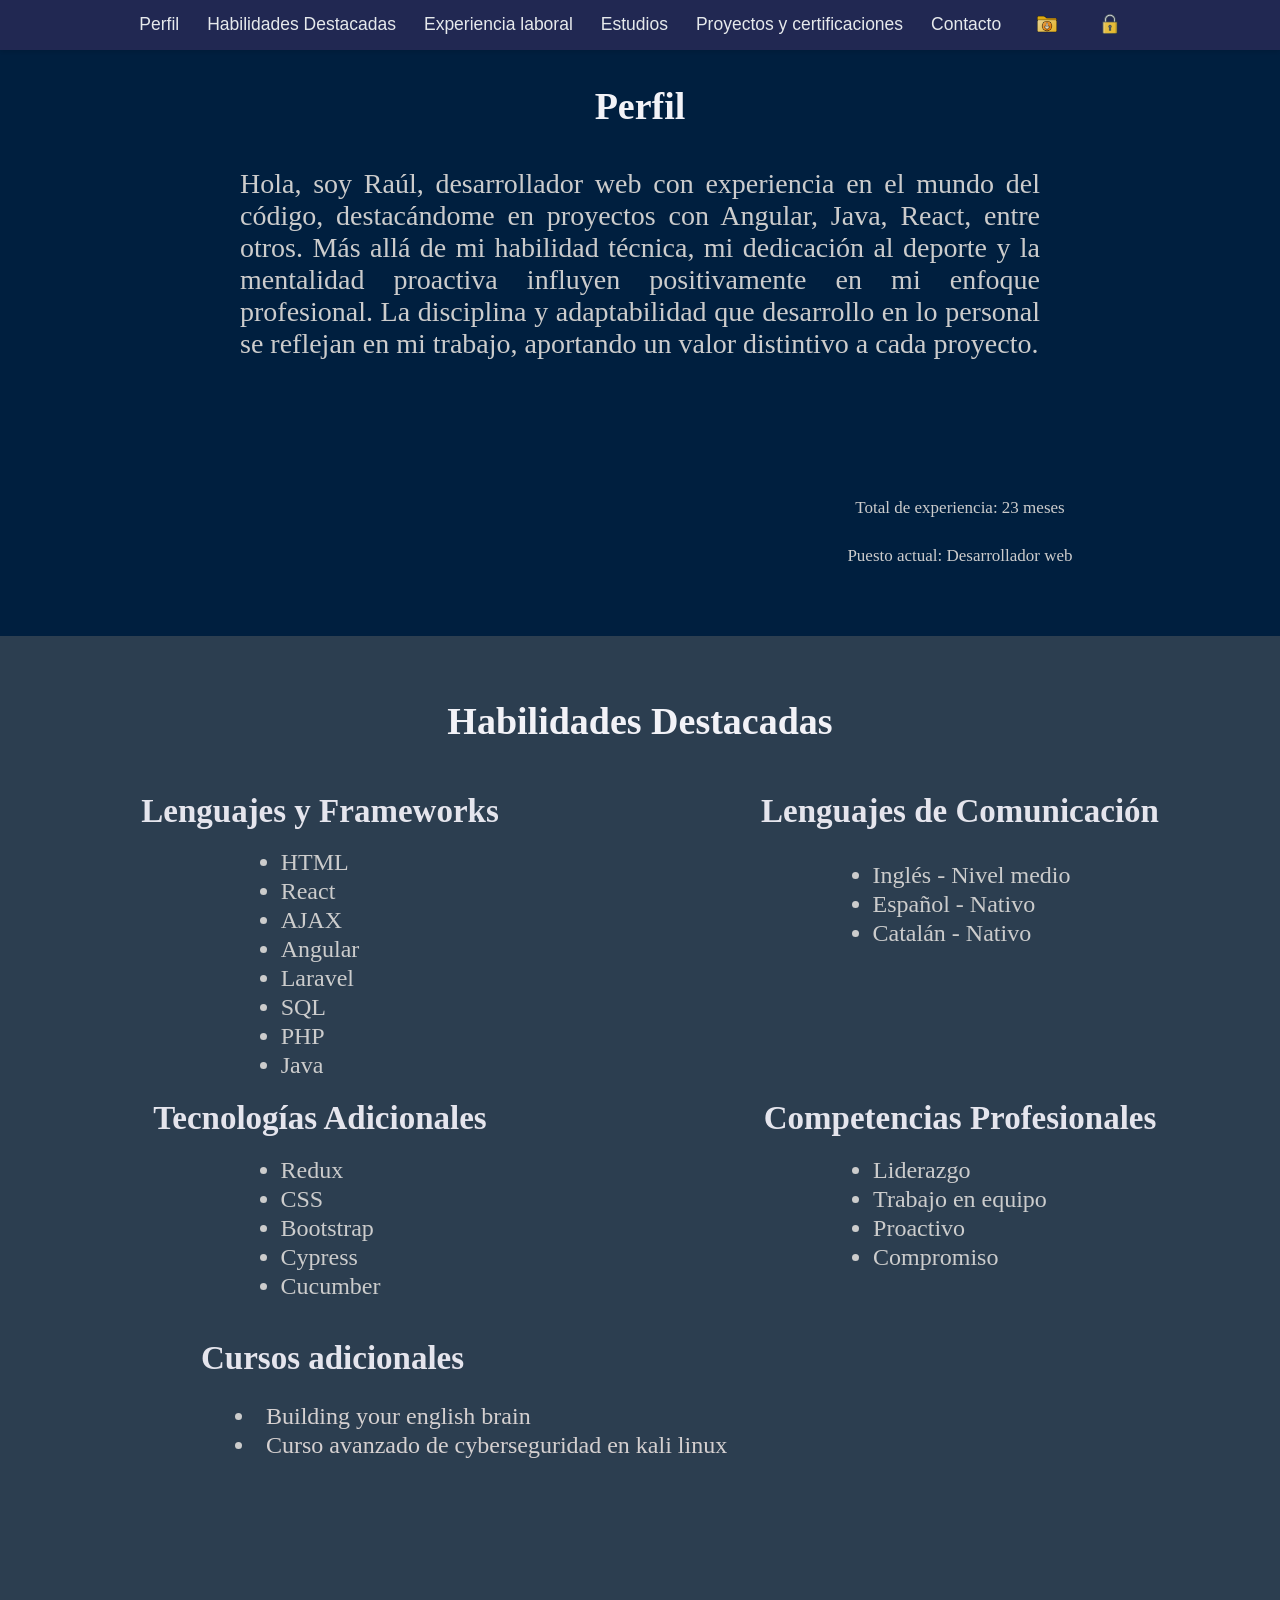
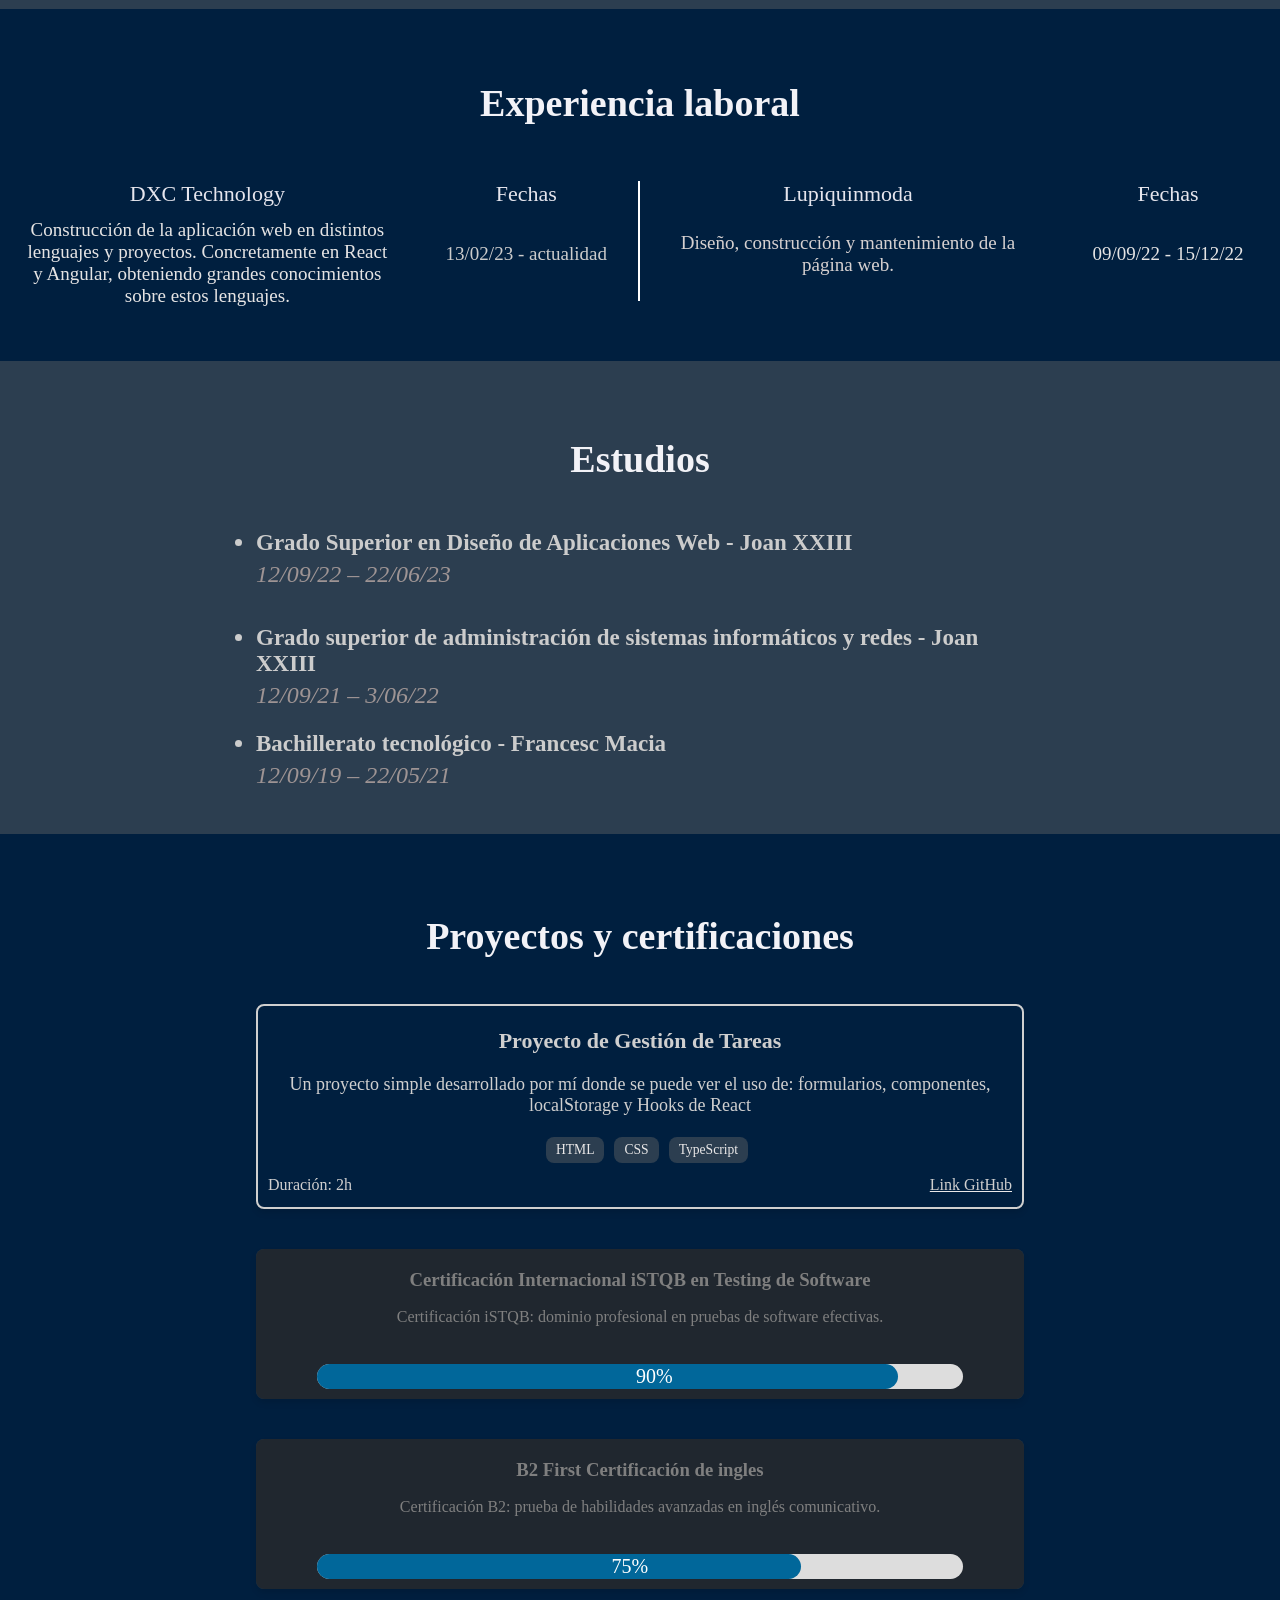
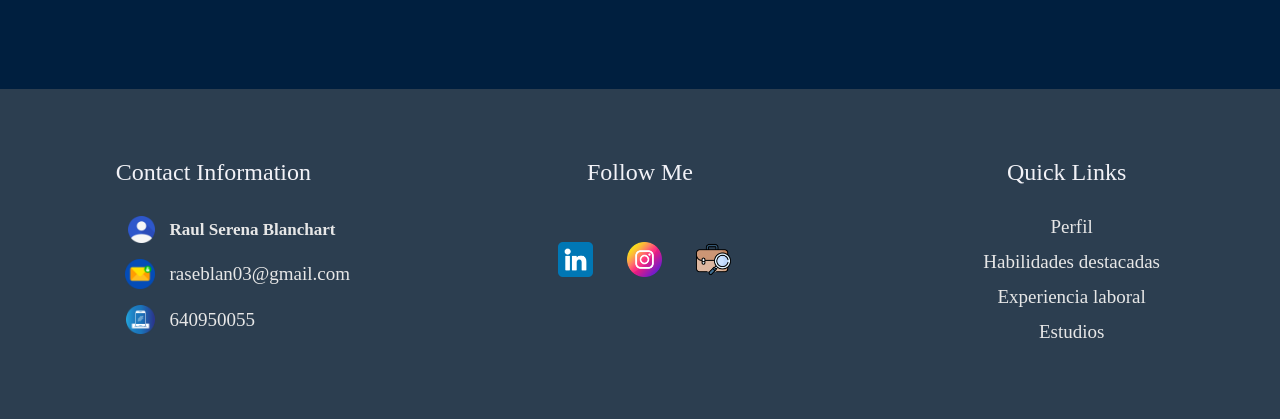
==== index.html @ 38cc93f7 "upload new proyect" ====
<!DOCTYPE html>
<html lang="en">

<head>
    <meta charset="UTF-8">
    <meta name="viewport" content="width=device-width, initial-scale=1.0">
    <link rel="stylesheet" href="style.css">
    <title>CV</title>
</head>

<body>
    <header>
        <nav>
            <ul>
                <div class="container" id="container">
                    <div class="titulo-nav ">
                        <div class="icono">
                            <a href="#perfil "><img class="imagen-nav" src="./img/ordenador.png" alt=" "></a>
                        </div>
                        <div class="parrafo-web">
                            <a href="#perfil ">  Curriculum Web</a>
                        </div>

                    </div>
                    <div class="div-abrir">
                        <a id="abrir" class="hamburguesa"><img class="imagen-nav" src="./img/barra-de-menus (3).png" alt=" "></a>
                    </div>
                    <div id="nvbar" class="nvbar">

                        <li class="lis "><a onclick="closeNav()" href="#perfil ">Perfil</a></li>
                        <li class="lis "><a onclick="closeNav()" href="#Objetivos ">Habilidades Destacadas</a></li>
                        <li class="lis "><a onclick="closeNav()" href="#Experiencialaboral ">Experiencia laboral</a></li>
                        <li class="lis "><a onclick="closeNav()" href="#Estudios ">Estudios</a></li>
                        <li class="lis "><a onclick="closeNav()" href="#Proyectos ">Proyectos y certificaciones</a></li>
                        <li class="lis "><a onclick="closeNav()" href="#contacto ">Contacto</a></li>
                        <li class="lis-imagen " onclick="downloadFile()"><img class="imagen-nav-candado" src="./img/carpeta-de-descargas.png" alt=" "></li>
                        <li class="lis-imagen " onclick="desbloquearCandado()"><img id="imagen-candado" class="imagen-nav-candado" src="./img/bloquear.png" alt=" "></li>

                    </div>
                </div>
            </ul>

        </nav>
    </header>
    <div id="alert" class="alert">
        <span class="close-btn" onclick="closeAlert(true)">x</span>
        <p>¡Este es un mensaje de alerta!</p>
    </div>
    <section id="perfil" class="seccion">
        <div class="primera-seccion ">
            <div class="titulo-perfil ">
                <h2 class="seccion-titulo ">Perfil</h2>
            </div>
            <p class="texto-oscuro ">
                Hola, soy Raúl, desarrollador web con experiencia en el mundo del código, destacándome en proyectos con Angular, Java, React, entre otros. Más allá de mi habilidad técnica, mi dedicación al deporte y la mentalidad proactiva influyen positivamente en mi
                enfoque profesional. La disciplina y adaptabilidad que desarrollo en lo personal se reflejan en mi trabajo, aportando un valor distintivo a cada proyecto.
            </p>
        </div>
        <div class="contenedor-texto ">
            <div class="Tiempo-desarollando ">
                <p class="Tiempo-desarollando-texto ">Total de experiencia: 23 meses </p>
                <p class="Tiempo-desarollando-texto1 ">Puesto actual: Desarrollador web </p>
            </div>
        </div>
        <br><br><br> <br><br><br> <br><br><br> <br><br><br>
    </section>
    <section id="Objetivos" class="seccion1 ">
        <div class="segunda-seccion ">
            <div class="titulo ">
                <h2 class="seccion-titulo ">Habilidades Destacadas</h2>
            </div>
            <div class="contenedor-div ">
                <div class="div1 ">
                    <h4 class="seccion-titulo3 ">Lenguajes y Frameworks</h4>
                    <div class="divPequeno ">
                        <ul>

                            <li>HTML</li>
                            <li>React</li>
                            <li>AJAX</li>
                            <li>Angular</li>
                            <li>Laravel</li>
                            <li>SQL</li>
                            <li>PHP</li>
                            <li>Java</li>
                        </ul>
                    </div>
                </div>
                <div class="div2 ">
                    <h4 class="seccion-titulo4 ">Lenguajes de Comunicación</h4>
                    <div class="divPequeno2 ">
                        <ul>
                            <li>Inglés - Nivel medio</li>
                            <li>Español - Nativo</li>
                            <li>Catalán - Nativo</li>

                        </ul>
                    </div>
                </div>
            </div>

            <div class="contenedor-div ">
                <div class="div1 ">
                    <h4 class="seccion-titulo3 ">Tecnologías Adicionales</h4>
                    <div class="divPequeno3 ">
                        <ul>
                            <li>Redux</li>
                            <li>CSS </li>
                            <li>Bootstrap</li>
                            <li>Cypress</li>
                            <li>Cucumber</li>
                        </ul>
                    </div>
                </div>
                <div class="div2 ">
                    <h4 class="seccion-titulo4 ">Competencias Profesionales</h4>
                    <div class="divPequeno1 ">
                        <ul>
                            <li>Liderazgo</li>
                            <li>Trabajo en equipo</li>
                            <li>Proactivo</li>
                            <li>Compromiso</li>
                        </ul>
                    </div>
                </div>
            </div>
            <div class="contenedor-div ">
                <div class="div1-cursos ">
                    <h5 class="seccion-titulo3-cursos ">Cursos adicionales</h5>
                    <div class="divPequeno-cursos ">
                        <ul>
                            <li>
                                <a class="links" target="_blank" href="https://www.udemy.com/course/building-your-english-brain/ ">Building your english brain</a>
                            </li>
                            <li>
                                <a class="links" target="_blank" href="https://www.udemy.com/course/seguridad-informatica-practicas-en-kali-linux-retos-ctf/?kw=hacking+etico+avanzado&src=sac ">Curso avanzado de cyberseguridad en kali linux</a>
                            </li>
                        </ul>
                    </div>
                </div>
            </div>
        </div>
        </div>
        <br><br><br> <br><br><br>
    </section>
    <section id="Experiencialaboral" class="seccion ">
        <h2 class="seccion-titulo-copia ">Experiencia laboral</h2>
        <div class="contenedor-experiencia ">
            <div class="experencia-laboral-50 ">
                <div class="experencia-laboral-div ">
                    <div class="experencia-laboral-50-1 ">
                        <div class="experencia-laboral-texto ">
                            <p class="parrafo-experiencia ">DXC Technology</p>
                        </div>
                        <div class="experencia-laboral-texto1 ">
                            <p class="parrafo-experiencia1 ">Construcción de la aplicación web en distintos lenguajes y proyectos. Concretamente en React y Angular, obteniendo grandes conocimientos sobre estos lenguajes.</p>
                        </div>
                    </div>
                </div>
                <div class="experencia-laboral-div-1 ">
                    <div class="experencia-laboral-50-2 ">
                        <div class="experencia-laboral-texto2-title ">
                            <p class="parrafo-experiencia ">Fechas</p>
                        </div>
                        <div class="experencia-laboral-texto2 ">
                            <p class="parrafo-experiencia1-fecha ">13/02/23 - actualidad</p>
                        </div>
                    </div>
                </div>
            </div>
            <div class="experencia-laboral-50-50 ">
                <div class="experencia-laboral-div ">
                    <div class="experencia-laboral-50-1-1 ">
                        <div class="experencia-laboral-texto-copia ">
                            <p class="parrafo-experiencia ">Lupiquinmoda</p>
                        </div>
                        <div class="experencia-laboral-texto1 ">
                            <p class="parrafo-experiencia1-copia ">Diseño, construcción y mantenimiento de la página web.</p>
                        </div>
                    </div>
                </div>
                <div class="experencia-laboral-div-1 ">
                    <div class="experencia-laboral-50-2 ">
                        <div class="experencia-laboral-texto2-title ">
                            <p class="parrafo-experiencia ">Fechas</p>
                        </div>
                        <div class="experencia-laboral-texto2 ">
                            <p class="parrafo-experiencia1 ">09/09/22 - 15/12/22 </p>
                        </div>
                    </div>
                </div>
            </div>
        </div>
    </section>
    <section id="Estudios" class="seccion1 ">
        <div class="titulo-copia ">
            <h2 class="seccion-titulo ">Estudios</h2>
        </div>

        <div class="contenedor-educacion ">
            <div class="educacion-item ">
                <ul>
                    <li>
                        <h3 class="titulo-educacion ">Grado Superior en Diseño de Aplicaciones Web - Joan XXIII</h3>
                        <p class="periodo-educacion ">12/09/22 – 22/06/23</p>
                </ul>

            </div>
            <div class="contenedor-educacion ">
                <div class="educacion-item ">
                    <ul>
                        <li>
                            <h3 class="titulo-educacion ">Grado superior de administración de sistemas informáticos y redes - Joan XXIII</h3>
                            <p class="periodo-educacion ">12/09/21 – 3/06/22</p>
                    </ul>

                </div>
                <div class="contenedor-educacion ">
                    <div class="educacion-item-batx ">
                        <ul>
                            <li>
                                <h3 class="titulo-educacion ">Bachillerato tecnológico - Francesc Macia </h3>
                                <p class="periodo-educacion ">12/09/19 – 22/05/21</p>
                            </li>
                        </ul>

                    </div>
                </div>
    </section>
    <section id="Proyectos" class="seccion2 ">
        <div class="contenedor-proyecto">
            <div class="div-proyectos">
                <div class="titulo-proyectos">
                    <h2 class="seccion-titulo ">Proyectos y certificaciones</h2>
                </div>
                <div class="proyecto">
                    <h3 class="proyecto-titulossss">Proyecto de Gestión de Tareas</h3>
                    <div class="div_desc">
                        <p class="proyecto-descripcion">Un proyecto simple desarrollado por mí donde se puede ver el uso de: formularios, componentes, localStorage y Hooks de React</p>
                    </div>


                    <div class="proyecto-lenguajes">
                        <span class="proyecto-lenguaje">HTML</span>
                        <span class="proyecto-lenguaje">CSS</span>
                        <span class="proyecto-lenguaje">TypeScript</span>
                    </div>
                    <div class="div_global">
                        <div class="duracion-proyecto__div">
                            <p>Duración: 2h</p>
                        </div>
                        <div class="proyecto-link__div">
                            <a href="https://github.com/raseblan/proyecto_lista_tareas.git" target="_blank" class="proyecto-link">Link GitHub</a>
                        </div>
                    </div>


                </div>
                <div class="proyecto1 disabled">
                    <div class="overlay">
                        <div class="progress-container">
                            <div title="en progreso" class="progress-bar-90">
                                <p class="noventa">90%</p>
                            </div>
                            <div class="tooltip">En proceso</div>
                        </div>
                    </div>
                    <h3 class="text-proyectos" style="margin-bottom: 17px;">Certificación Internacional iSTQB en Testing de Software</h3>
                    <p class="p-proyectos">Certificación iSTQB: dominio profesional en pruebas de software efectivas.</p>
                </div>

                <div class="proyecto1 disabled">
                    <div class="overlay">
                        <div class="progress-container">
                            <div class="progress-bar-85">
                                <p class="ochenta">75%</p>
                            </div>
                            <div class="tooltip">En proceso</div>
                        </div>
                    </div>
                    <h3 class="text-proyectos" style="margin-bottom: 17px;">B2 First Certificación de ingles</h3>
                    <p class="p-proyectos">Certificación B2: prueba de habilidades avanzadas en inglés comunicativo.</p>
                </div>

                <!-- <a href="./pruebas.html">Pruebas técnicas realizadas</a> -->
            </div>

    </section>
    <section id="contacto" class="seccion2-copia ">
        <div class="footer-div">
            <div class="footer-div-hijo">
                <div class="footer-div-hijo-title">Contact Information</div>
                <div class="footer-div-hijo-content">
                    <div class="footer-div-hijo-content-sub">
                        <p class="pe">
                            <div class="div-contact">
                                <div class="img-contact"><img class="imagen-nav-4" src="./img/contactos-de-google.png" alt=""></div>
                                <div class="nombre-class"> <b class="b-class"> Raul Serena Blanchart</b></div>
                            </div>
                        </p>
                        <p class="pe">
                            <div class="div-contact">
                                <div class="img-contact">
                                    <a href="mailto:raseblan03@gmail.com"><img class="imagen-nav-5" src="./img/correo-electronico-confidencial.png" alt=""></a>
                                </div>
                                <div class="nombre-class"><a class="a-class" href="mailto:raseblan03@gmail.com">raseblan03@gmail.com</a></div>
                            </div>
                        </p>
                        <p class="pe">
                            <div class="div-contact">
                                <div class="img-contact">
                                    <a href="tel:640950055"><img class="imagen-nav-6" src="./img/telefono.png" alt=""></a>
                                </div>
                                <div class="nombre-class"><a class="a-class" href="tel:640950055">640950055</a></div>
                            </div>
                        </p>
                    </div>
                </div>
            </div>
            <div class="footer-div-hijo-images">
                <div class="footer-div-hijo-title-follow">Follow Me</div>
                <div class="footer-div-hijo-content-links">
                    <a href="https://www.linkedin.com/in/raul-serena-blanchart-b142b1333/" target="_blank"><img class="imagen-nav-2" src="./img/linkedin.png" alt=" "></a>
                    <a target="_blank" href="https://www.instagram.com/raseblan03/"> <img class="imagen-nav-2" src="./img/instagram.png" alt=" "></a>
                    <a target="_blank" href="https://www.infojobs.net/candidate/cv/view/index.xhtml?dgv=4013603756755024085"> <img class="imagen-nav-2" src="./img/demandante-de-empleo.png" alt=" "></a>
                </div>
            </div>
            <div class="footer-div-hijo-quick">
                <div class="footer-div-hijo-title">Quick Links</div>
                <div class="footer-div-hijo-content">
                    <div class="footer-div-hijo-content-sub">
                        <p class="pe-quick"><a href="#perfil "> Perfil</a></p>
                    </div>
                    <div class="footer-div-hijo-content-sub">
                        <p class="pe-quick"> <a href="#objetivos ">Habilidades destacadas</a></p>
                    </div>
                    <div class="footer-div-hijo-content-sub">
                        <p class="pe-quick"> <a href="#Experiencialaboral ">Experiencia laboral</a></p>
                    </div>
                    <div class="footer-div-hijo-content-sub">
                        <p class="pe-quick"> <a href="#Estudios ">Estudios</a></p>
                    </div>
                </div>
            </div>
        </div>
    </section>


    <script src="script.js"></script>
</body>

</html>
---- style.css ----
/* tareas restantes
    hay que cambiar la medida del nav al poner una mas
    y cambiar footer tanto links como info personal 
Parte de ordenador solo falta pestaña proyectos y footeer
-Buscar que poner en la primera seccion en vez de la foto
-Mejorar el responsive en movil y en 668px de la experiencia laboral
-Mejorar el navbar esteticamente, ver porque el blanco es como trasparente
-Añadir la experiencia en test con cypress with cucumber
- Crear un apartado de proyectos realizados
-Solucionar el bug del candado cuando haces doble click
- Mejorar esteticas pequeñas del footer
Ultimos pasos: 
Crear linkeding, una vez creado vinvularlo al footer
Subir el proyecto a github y crear el link para que se pueda ver */

* {
    padding: 0;
    margin: 0;
    box-sizing: border-box;
}

.footer-copy {
    background-color: #2C2F33;
    color: #e7e7e7;
    justify-content: center;
    display: flex;
    width: 100%;
    height: 30px;
    align-items: center;
}

.no-scroll {
    overflow: hidden;
    height: 100%;
}

body {
    width: 100%;
    z-index: 100;
    overflow: visible;
}

html {
    scroll-behavior: smooth;
}

header {
    background-color: #9e9494;
}

.hamburguesa {
    display: none;
}

.container {
    height: 5.5%;
    width: 100%;
    display: flex;
    align-items: center;
    justify-content: flex-end;
    z-index: 1000;
    position: fixed;
    background-color: #252a55;
    opacity: 0.90;
    box-shadow: 0 2px 4px rgba(0, 0, 0, 0.1);
}

.titulo {
    display: flex;
    justify-content: center;
    align-items: center;
    margin-bottom: 31px;
    margin-top: 1%;
}

.titulo-perfil {
    display: flex;
    justify-content: center;
    align-items: center;
    margin-bottom: 31px;
    margin-top: 3%;
}

.titulo-copia {
    display: flex;
    justify-content: center;
    align-items: center;
    margin-bottom: 25px;
    margin-top: 1%;
}

.icono {
    width: 3%;
    display: flex;
    justify-content: flex-start;
    margin-right: 5%;
    margin-left: 2%;
}

.lis-imagen {
    display: flex;
    justify-content: center;
    align-items: center;
    width: 5%;
}

.imagen-nav {
    display: flex;
    width: 30px;
}

.imagen-nav-candado {
    display: flex;
    width: 20px;
}

.parrafo-web {
    display: flex;
    align-items: center;
    width: 100%;
    font-size: 20px;
}

.nvbar {
    width: 70%;
    display: flex;
    flex-wrap: nowrap;
    justify-content: flex-end;
    margin-right: 1%;
}

.titulo-nav {
    width: 30%;
    display: flex;
    flex-wrap: nowrap;
    justify-content: flex-start;
    color: white;
}

nav ul {
    list-style: none;
    overflow: hidden;
    font-family: 'Roboto', sans-serif;
    display: flex;
    justify-content: center;
}

nav ul li {
    font-size: 16px;
    line-height: 30px;
}

nav ul li a {
    display: block;
    padding: 0 14px;
    color: #fff;
    text-decoration: none;
    font-size: 17.5px;
    margin-left: 0px;
}

nav ul li:hover {
    border-radius: 3px;
    background-color: #104983;
    color: #ECF0F1;
}

.title1 {
    color: #f2f2f2;
    text-decoration: none;
    font-size: 18px;
    margin-left: 20px;
}

.imagen-presentacion {
    width: 100%;
    height: 100vh;
}

.imagen {
    width: 100%;
    background-size: cover;
    height: 100vh;
    opacity: 80%;
}

.texto-imagen1 {
    margin-left: 4%;
    font-size: 69px;
}

.texto-imagen2 {
    font-size: 52px;
    margin-left: 3%;
}

.texto-imagen {
    position: absolute;
    top: 30%;
    left: 48%;
    transform: translate(-50%, -50%);
    color: #d6d6d6;
    text-align: center;
}

.seccion {
    background-color: #001F3F;
    color: #ffffff;
    padding: 60px 0;
    display: flex;
    flex-wrap: wrap;
    justify-content: center;
}

.seccion2 {
    background-color: #001F3F;
    color: #ebebeb;
    padding: 80px 0;
    display: flex;
    flex-wrap: wrap;
}

.seccion2-copia {
    background-color: #2c3e50;
    color: #ebebeb;
    padding: 30px 0;
    display: flex;
    flex-wrap: wrap;
}

.seccion-titulo {
    display: flex;
    align-items: center;
    align-content: center;
    font-size: 38px;
    color: #F2F2F7;
}

.seccion-titulo-copia {
    display: flex;
    align-items: center;
    align-content: center;
    font-size: 38px;
    margin-top: 1%;
    margin-bottom: 30px;
    color: #F2F2F7;
}

.texto-oscuro {
    margin-top: 5%;
    color: #cccccc;
    text-align: center;
    font-size: 28px;
    text-align: justify;
}

.primera-seccion {
    max-width: 800px;
    margin: 0 auto;
}

.contenedor-texto {
    margin-top: 10%;
    width: 100%;
    display: flex;
    justify-content: end;
}

.Tiempo-desarollando {
    width: 50%;
    display: flex;
    justify-content: center;
    align-items: center;
    flex-wrap: wrap;
    font-size: 17px;
}

.Tiempo-desarollando-texto {
    display: flex;
    justify-content: center;
    width: 100%;
    color: #cccccc;
}

.Tiempo-desarollando-texto1 {
    margin-top: 1%;
    display: flex;
    justify-content: center;
    width: 100%;
    color: #cccccc;
}

.segunda-seccion {
    width: 100%;
    justify-content: space-around;
}

.seccion1 {
    background-color: #2c3e50;
    color: #ffffff;
    width: 100%;
    padding: 50px 0px 40px 0px;
}

.contenedor-div {
    width: 100%;
    height: 100%;
    display: flex;
    flex-wrap: nowrap;
}

.div1 {
    margin-top: 1.5%;
    width: 50%;
    display: flex;
    justify-content: center;
    flex-wrap: wrap;
    align-items: center;
}

.div2 {
    margin-top: 1.5%;
    width: 50%;
    height: 0%;
    display: flex;
    flex-wrap: wrap;
    justify-content: center;
}

.seccion-titulo3,
.seccion-titulo3-copia {
    font-size: 33px;
    color: #e5e5ed;
    display: flex;
    justify-content: center;
    align-items: center;
}

.seccion-titulo3-cursos {
    font-size: 33px;
    color: #e5e5ed;
    display: flex;
    align-items: center;
    margin-left: 15.7%;
}

.seccion-titulo3-bo {
    font-size: 33px;
    color: #e5e5ed;
    display: flex;
    align-items: center;
    margin-left: 15%;
    margin-left: -2%;
}

.seccion-titulo4 {
    font-size: 33px;
    color: #e5e5ed;
    height: 0%;
}

.divPequeno {
    margin-top: 3%;
    width: 100%;
    display: flex;
    justify-content: center;
}

.divPequeno3 {
    margin-top: 3%;
    width: 100%;
    padding-left: 21px;
    display: flex;
    justify-content: center;
}

.divPequeno1 {
    margin-top: 3%;
    width: 100%;
    display: flex;
    justify-content: center;
}

.divPequeno2 {
    margin-top: 5%;
    width: 100%;
    padding-left: 23px;
    display: flex;
    justify-content: center;
}

ul {
    list-style-type: disc;
    color: #cccccc;
}

li {
    font-size: 24px;
    margin-bottom: 2px;
}

.div1-cursos {
    margin-top: 3%;
    width: 100%;
    display: flex;
    justify-content: flex-start;
    flex-wrap: wrap;
    align-items: center;
}

.divPequeno-cursos {
    margin-top: 2%;
    padding-left: 20%;
    width: 100%;
    display: flex;
    justify-content: flex-start;
}

.contenedor-experiencia {
    width: 100%;
    display: flex;
    flex-wrap: nowrap;
}

.contenedor-educacion {
    width: 100%;
    justify-content: center;
    display: flex;
    flex-wrap: wrap;
}

.estudios-50 {
    width: 50%;
    height: 120px;
    margin-top: 2%;
    display: flex;
    flex-wrap: nowrap;
}

.experencia-laboral-50 {
    width: 50%;
    height: 120px;
    margin-top: 2%;
    display: flex;
    flex-wrap: nowrap;
    border-right: 2px solid white;
}

.experencia-laboral-50-50 {
    width: 50%;
    height: 120px;
    margin-top: 2%;
    display: flex;
    flex-wrap: nowrap;
}

.experencia-laboral {
    width: 50%;
    display: flex;
    justify-content: center;
    margin-left: 3%;
}

.parrafo-experiencia {
    font-size: 22px;
    display: flex;
    justify-content: center;
    color: #e5e5ed;
}

.parrafo-experiencia1 {
    font-size: 19px;
    color: rgb(229, 228, 228);
}

.parrafo-experiencia1-fecha {
    font-size: 19px;
    color: #cccccc;
}

.parrafo-experiencia1-copia {
    font-size: 19px;
    color: rgb(213, 208, 208);
}

.experencia-laboral-div {
    width: 65%;
    display: flex;
    flex-wrap: nowrap;
    justify-content: center;
}

.experencia-laboral-div-1 {
    width: 35%;
    display: flex;
    flex-wrap: nowrap;
    justify-content: center;
}

.experencia-laboral-50-1 {
    width: 100%;
    display: flex;
    flex-wrap: wrap;
    justify-content: center;
}

.experencia-laboral-50-1-1 {
    width: 100%;
    display: flex;
    flex-wrap: wrap;
    justify-content: center;
}

.experencia-laboral-50-2 {
    width: 100%;
    display: flex;
    justify-content: center;
    flex-wrap: wrap;
}

.experencia-laboral-texto {
    width: 80%;
    height: 38px;
    display: flex;
    justify-content: center;
    flex-wrap: wrap;
}

.experencia-laboral-texto-copia {
    width: 80%;
    display: flex;
    justify-content: center;
}

.experencia-laboral-texto1 {
    width: 90%;
    display: flex;
    justify-content: center;
    text-align: center;
}

.experencia-laboral-texto2,
.experencia-laboral-texto2-title {
    width: 100%;
    display: flex;
    justify-content: center;
}

.titulo-educacion {
    width: 100%;
    font-size: 23px;
    font-weight: bold;
    margin-bottom: 5px;
    margin-top: 4%;
    color: #cccccc;
}

.periodo-educacion {
    width: 100%;
    font-style: italic;
    color: #9e9494;
    margin-bottom: 5px;
}

.educacion-item {
    width: 60%;
    display: flex;
    flex-wrap: wrap;
}

.educacion-item-batx {
    width: 60%;
    display: flex;
    flex-wrap: wrap;
}

.alert {
    position: fixed;
    top: 7%;
    z-index: 1000;
    right: -400px;
    background-color: rgb(161, 255, 161);
    color: rgb(0, 0, 0);
    padding: 15px;
    border-radius: 5px;
    box-shadow: 0 4px 8px rgba(0, 0, 0, 0.1);
    transition: right 0.3s ease-out;
}

.close-btn {
    position: absolute;
    top: 0.5px;
    right: 5px;
    cursor: pointer;
}

.close-btn:hover {
    color: red;
}

.alert p {
    margin: 0;
}

.footer-div {
    width: 100%;
    display: flex;
    justify-content: space-around;
    background-color: #2c3e50;
    padding: 40px 0;
}

.div-proyectos {
    display: flex;
    width: 100%;
    justify-content: center;
    flex-wrap: wrap;
}

.contenedor-proyecto {
    width: 100%;
    height: 100%;
}

.titulo-proyectos {
    font-size: 24px;
    width: 100%;
    display: flex;
    justify-content: center;
    margin-bottom: 26px;
}

.duracion-proyecto__div {
    display: flex;
    margin-top: 2px;
    justify-content: start;
    align-items: center;
    width: 50%;
    color: #cfcfcf;
}

.div_global {
    display: flex;
    flex-wrap: nowrap;
    width: 100%;
}

.proyecto-link__div {
    display: flex;
    margin-top: 2px;
    justify-content: end;
    align-items: center;
    width: 50%;
    text-decoration: underline;
}

.duracion-proyecto__div,
.proyecto a {
    font-size: 16px !important;
}

.proyecto-descripcion {
    font-size: 18px;
    color: #cfcfcf;
}

.proyecto-titulossss {
    margin: 8px;
    margin-top: 12px;
    font-size: 22px;
    color: #cfcfcf;
}

.proyecto-lenguajes {
    display: flex;
    margin: 7px;
    margin-bottom: 6px;
    justify-content: center;
    align-items: center;
    width: 100%;
}

.proyecto-lenguaje {
    display: inline-block;
    background: #2c3e50;
    padding: 5px 10px;
    border-radius: 8px;
    margin: 5px;
    font-size: 0.85rem;
}

.proyecto-link {
    color: #cfcfcf;
}

.div_desc {
    width: 98%;
    margin: 1%;
    margin-top: 20px;
    display: flex;
    justify-content: center;
    height: 50px;
}

.proyecto {
    position: relative;
    width: 60%;
    height: 205px;
    border-radius: 2px;
    margin: 20px 0;
    padding: 10px;
    border-radius: 8px;
    background: #002040b4;
    color: rgb(234, 232, 232);
    text-align: center;
    box-shadow: 0px 4px 6px rgba(0, 0, 0, 0.1);
    border: 2px solid #cfcfcf;
}

.proyecto1 {
    position: relative;
    width: 60%;
    height: 150px;
    border-radius: 2px;
    margin: 20px 0;
    padding: 20px;
    border-radius: 8px;
    color: white;
    text-align: center;
    box-shadow: 0px 4px 6px rgba(0, 0, 0, 0.1);
}

.proyecto1.disabled {
    background-color: rgba(128, 128, 128, 0.5);
}

.proyecto1.disabled .overlay {
    display: flex;
    align-items: end;
    justify-content: center;
    position: absolute;
    top: 0;
    left: 0;
    width: 100%;
    height: 100%;
    background-color: rgba(0, 0, 0, 0.5);
    color: white;
    font-size: 20px;
    z-index: 2;
    border-radius: 8px;
}

.progress-container {
    width: 84%;
    background-color: #ddd;
    border-radius: 25px;
    margin: 10px 0;
}

.progress-bar-85 {
    width: 75%;
    height: 25px;
    background-color: #01679a;
    border-radius: 25px;
    text-align: center;
    color: rgb(255, 255, 255);
    line-height: 25px;
    display: flex;
    align-items: center;
    justify-content: center;
    padding-left: 141px;
}

.progress-bar-90 {
    width: 90%;
    height: 25px;
    background-color: #01679a;
    border-radius: 25px;
    text-align: center;
    color: rgb(255, 255, 255);
    line-height: 25px;
    display: flex;
    align-items: center;
    justify-content: center;
    padding-left: 93px;
}

.tooltip {
    visibility: hidden;
    width: 100px;
    background-color: #555;
    color: #fff;
    text-align: center;
    border-radius: 5px;
    padding: 2px 0;
    position: absolute;
    z-index: 1;
    bottom: 23%;
    left: 50%;
    margin-left: -50px;
    opacity: 0;
    transition: opacity 0.3s;
    font-size: 17px;
}

.progress-container:hover .tooltip {
    visibility: visible;
    opacity: 1;
}

.footer-div-hijo {
    width: 30%;
    text-align: center;
}

.footer-div-hijo-quick {
    width: 30%;
    text-align: center;
}

.footer-div-hijo-images {
    width: 30%;
    text-align: center;
}

.footer-div-hijo-title {
    font-size: 24px;
    color: #F2F2F7;
    margin-bottom: 23px;
}

.footer-div-hijo-title-follow {
    font-size: 24px;
    color: #F2F2F7;
    margin-bottom: 44px;
}

.imagen-nav-2 {
    display: flex;
    width: 35px;
    margin: 12px;
}

.imagen-nav-4 {
    display: flex;
    width: 27px;
    margin: 5px;
}

.imagen-nav-5 {
    display: flex;
    width: 30px;
    margin: 5px;
}

.imagen-nav-6 {
    display: flex;
    width: 29px;
    margin: 5px;
}

.pe {
    font-size: 15px;
    color: #f3f3f3;
    display: flex;
    justify-content: start;
    align-items: center;
}

.pe-quick {
    font-size: 15px;
    color: #f3f3f3;
    margin-top: 7px;
    margin-bottom: 7px;
    display: flex;
    justify-content: center;
    align-items: center;
    margin-bottom: 6px;
}

.footer-div-hijo-content-sub {
    width: 100%;
    display: flex;
    flex-direction: column;
    gap: 2px;
}

b {
    color: #e7e7e7;
    font-size: 17px;
    margin-left: 10px;
}

.strong {
    font-family: "Roboto", sans-serif;
    font-weight: bold;
    font-size: 17px;
}

a {
    color: #e7e7e7;
    text-decoration: none;
    transition: color 0.3s ease;
    font-size: 19px;
    margin-left: 10px;
}

.pe a:hover {
    color: #5DADE2;
}

.quickLinks {
    color: #e2e0e0;
    text-decoration: none;
    transition: color 0.3s ease;
    margin-top: 15px;
    font-size: 16px;
}

.footer-div-hijo-content {
    margin-top: 14px;
    width: 100%;
    display: flex;
    justify-content: center;
    flex-wrap: wrap;
}

.footer-div-hijo-content-links {
    margin-top: 15px;
    display: flex;
    justify-content: center;
    flex-wrap: nowrap;
}

.links {
    color: rgb(213, 208, 208);
    font-size: 24px;
}

.cerrar {
    display: none;
}

.div-contact {
    display: flex;
    width: 100%;
    margin-left: 6%;
}

.img-contact {
    width: 30%;
    display: flex;
    justify-content: end;
}

.nombre-class {
    width: 70%;
    display: flex;
    align-items: center;
}

@media screen and (max-width: 1650px) {
    .icono {
        width: 3%;
        display: flex;
        justify-content: flex-start;
        margin-right: 5%;
        margin-left: 2%;
    }
    .titulo-nav {
        width: 30%;
    }
    .nvbar {
        width: 70%;
        display: flex;
        flex-wrap: nowrap;
        justify-content: flex-end;
        margin-right: 1%;
    }
    .parrafo-web {
        display: flex;
        align-items: center;
        width: 100%;
        font-size: 20px;
    }
}

@media screen and (max-width: 1550px) {
    .icono {
        display: none;
    }
    .nvbar {
        width: 100%;
        display: flex;
        flex-wrap: nowrap;
        justify-content: center;
        margin-right: 1%;
    }
    .parrafo-web {
        display: none;
    }
    .titulo-nav {
        display: none;
    }
    .titulo-copia {
        margin-top: 2%;
    }
}

@media screen and (max-width: 1100px) {
    .pe {
        margin-left: 1%;
    }
    nav ul li {
        font-size: 14px;
    }
    .div-contact {
        margin-left: 0px;
    }
    .seccion-titulo {
        font-size: 34px;
        width: 100%;
        justify-content: center;
    }
    .seccion-titulo-copia {
        font-size: 34px;
        width: 100%;
        justify-content: center;
    }
    .container {
        opacity: 0.98;
    }
    .texto-oscuro {
        margin-top: 5%;
        color: #cccccc;
        font-size: 24px;
        text-align: justify;
    }
    .primera-seccion {
        max-width: auto;
        margin-left: 5%;
        margin-right: 5%;
    }
    .seccion {
        padding: 50px 0px;
    }
    .seccion1 {
        padding: 47px 0px 47px 0px;
    }
    .seccion2 {
        padding: 60px 0px;
    }
    .seccion2-copia {
        padding: 40px 0px;
    }
    .experencia-laboral-50 {
        width: 100%;
        height: 120px;
        margin-top: 6%;
        display: flex;
        flex-wrap: nowrap;
        border-right: 0px solid white;
    }
    .experencia-laboral-50-50 {
        width: 100%;
        margin-top: 6%;
    }
    .contenedor-experiencia {
        flex-wrap: wrap;
    }
    .Tiempo-desarollando {
        display: block;
    }
    .seccion-titulo3,
    .seccion-titulo3-copia {
        font-size: 25px;
        margin-bottom: 12px;
    }
    .seccion-titulo4 {
        font-size: 25px;
        margin-bottom: 12px;
    }
    .seccion-titulo3-bo {
        font-size: 28px;
    }
    .seccion-titulo3-cursos {
        font-size: 25px;
        margin-bottom: 12px;
    }
    li {
        font-size: 22px;
    }
    .educacion-item {
        width: 87%;
        display: flex;
        justify-content: start;
        margin-left: 7px;
    }
    .educacion-item-batx {
        width: 87%;
        margin-left: 7px;
    }
    .hamburguesa {
        display: block;
        cursor: pointer;
        position: relative;
    }
    .hamburguesa::after,
    .cerrar::after {
        content: "";
        position: absolute;
        top: 0;
        left: 0;
        width: 100%;
        height: 100%;
        background-color: transparent;
        transition: background-color 0.3s ease, box-shadow 0.3s ease;
        z-index: -1;
    }
    .hamburguesa:hover::after,
    .cerrar:hover::after {
        background-color: rgba(0, 0, 0, 0.9);
        box-shadow: 0 4px 8px rgba(0, 0, 0, 0.2);
    }
    nav ul li a:hover {
        color: whitesmoke;
    }
    .cerrar {
        cursor: pointer;
        position: fixed;
        padding: 0 20px;
        margin-left: 129px;
    }
    .div-abrir {
        padding: 2rem;
    }
    .parrafo-web {
        display: block;
    }
    .titulo-nav {
        width: 100%;
        display: flex;
        flex-wrap: nowrap;
        justify-content: flex-start;
        color: white;
        align-items: center;
    }
    .icono {
        display: flex;
        margin-right: 5%;
    }
    .cerrar {
        display: block;
        justify-content: flex-end;
    }
    .nvbar.visible {
        opacity: 1;
        visibility: visible;
        right: 0;
        transform: translateX(0);
        transition: transform 0.5s ease, opacity 0.4s ease;
    }
    .lis {
        margin-top: 13px;
        color: white;
        font-size: 1rem;
        transition: background-color 0.3s ease, color 0.3s ease;
    }
    .nvbar {
        transition: transform 0.3s ease, opacity 0.3s ease;
        opacity: 0;
        visibility: hidden;
        position: fixed;
        top: 0;
        right: 0;
        height: 100%;
        flex-direction: column;
        align-items: flex-start;
        background-color: #000000;
        padding: 0.5rem 0.5rem 2rem 0.5rem;
        width: 300px;
        margin-right: 0%;
        justify-content: flex-start;
        box-shadow: 0 0 0 100vmax rgba(56, 56, 56, 0.8);
        transform: translateX(100%);
        z-index: 1000;
    }
    .lis-imagen {
        display: none;
    }
    .noventa {
        font-size: 19px;
    }
    .ochenta {
        font-size: 19px;
    }
}

@media screen and (max-width: 850px) {
    .div1 {
        width: 100%;
        display: flex;
        justify-content: center;
        padding: 0%;
    }
    .div2 {
        width: 100%;
        display: flex;
        justify-content: center;
        padding: 0%;
    }
    .contenedor-div {
        width: 100%;
        display: flex;
        flex-wrap: wrap;
    }
    .divPequeno,
    .divPequeno3 {
        width: 80%;
        display: flex;
        margin-top: 5%;
        margin-bottom: 5%;
        justify-content: center;
        padding-left: 0%;
    }
    .divPequeno2,
    .divPequeno1 {
        width: 100%;
        display: flex;
        justify-content: center;
        padding-left: 0%;
        margin-top: 5%;
        margin-bottom: 5%;
    }
    .seccion-titulo3 {
        width: 80%;
        display: flex;
        justify-content: center;
        font-size: 24px;
        margin-left: 0%;
        margin-top: 1%;
        border-bottom: 2px solid white;
        padding-bottom: 2%;
    }
    .seccion-titulo4 {
        width: 80%;
        display: flex;
        justify-content: center;
        align-content: center;
        font-size: 24px;
        margin-left: 0%;
        margin-top: 1%;
        border-bottom: 2px solid white;
        padding-bottom: 2%;
    }
    .seccion-titulo3-cursos {
        margin-left: 3%;
        font-size: 24px;
        border-bottom: 2px solid white;
        padding-bottom: 2%;
    }
    .seccion-titulo3-copia,
    .seccion-titulo3-bo {
        font-size: 26px;
        margin-left: 10px;
    }
    .parrafo-experiencia1,
    .parrafo-experiencia1-copia,
    .parrafo-experiencia1-fecha {
        font-size: 17px;
    }
    .experencia-laboral-div {
        width: 65%;
        display: flex;
        flex-wrap: nowrap;
        justify-content: center;
    }
    .experencia-laboral-div-1 {
        width: 35%;
        display: flex;
        flex-wrap: nowrap;
        justify-content: center;
    }
    nav ul li a {
        display: block;
        padding: 0px 10px 0px 6px;
        color: #fff;
        text-decoration: none;
    }
    .footer-div-hijo-quick {
        display: none;
    }
    .footer-div-hijo {
        width: 50%;
    }
    .footer-div-hijo-images {
        width: 50%;
    }
    .footer-div-hijo-title {
        font-size: 23px;
    }
    .footer-div-hijo-title-follow {
        font-size: 23px;
    }
    .seccion2-copia {
        padding: 20px 0px;
    }
    .proyecto1,
    .proyecto {
        width: 100%;
        margin: 20px 20px;
    }
    .text-proyectos {
        font-size: 17px;
    }
    .p-proyectos {
        font-size: 15px;
    }
    .noventa {
        font-size: 18px;
    }
    .ochenta {
        font-size: 18px;
    }
    .experencia-laboral-50 {
        height: 170px;
    }
}

@media screen and (max-width: 688px) {
    .proyecto-lenguaje {
        font-size: 12px;
    }
    .duracion-proyecto__div,
    .proyecto a {
        font-size: 14px !important;
    }
    .proyecto-descripcion {
        font-size: 16px;
    }
    .proyecto-titulossss {
        font-size: 20px;
    }
    .proyecto-lenguajes {
        margin: 1px;
        margin-bottom: 5px;
        margin-top: 19px;
    }
    .div-abrir {
        padding: 2rem;
    }
    .progress-bar-90 {
        width: 90%;
        height: 19px;
    }
    .progress-bar-85 {
        width: 75%;
        height: 19px;
        padding-left: 76px;
    }
    .text-proyectos {
        font-size: 16px;
    }
    .p-proyectos {
        font-size: 15px;
    }
    .img-contact {
        width: 22%;
    }
    .nombre-class {
        width: 78%;
    }
    .b-class {
        font-size: 16px;
    }
    .a-class {
        font-size: 17px;
    }
    .seccion-titulo {
        justify-content: center;
        font-size: 28px;
        margin-bottom: 2%;
    }
    .texto-oscuro {
        margin-top: 5%;
        color: #cccccc;
        font-size: 22px;
    }
    .primera-seccion {
        max-width: auto;
        margin-left: 7%;
        margin-right: 7%;
    }
    .icono {
        display: flex;
        margin-right: 6.5%;
    }
    li {
        margin-top: 1%;
    }
    .seccion-titulo3-copia {
        font-size: 24px;
        margin-top: 6%;
        /* margin-right: 9%; */
    }
    .divPequeno-cursos {
        padding-left: 7%;
    }
    .links {
        font-size: 22px;
    }
    .titulo-educacion {
        font-size: 20px;
    }
    .contenedor-educacion {
        width: 100%;
        justify-content: center;
        display: flex;
        flex-wrap: wrap;
    }
    .periodo-educacion {
        font-size: 19px;
    }
    .footer-div-hijo-title {
        font-size: 23px;
    }
    .footer-div-hijo-title-follow {
        font-size: 23px;
    }
    .footer-div-hijo-content-links {
        margin-left: 21px;
    }
    .imagen-nav-2 {
        width: 33px;
    }
    .experencia-laboral-texto1 {
        width: 80%;
    }
    .seccion-titulo-copia {
        font-size: 28px;
    }
}


/* este es el tamaño solo para movil */

@media screen and (max-width: 499px) {
    .Tiempo-desarollando {
        display: flex;
        width: 100%;
        margin-top: 40%;
    }
    .icono {
        display: none;
    }
    .titulo-nav {
        display: none;
    }
    nav ul li {
        font-size: 13px;
        line-height: 30px;
    }
    .Tiempo-desarollando-texto {
        display: flex;
        justify-content: center;
        width: 70%;
    }
    .contenedor-texto {
        width: 90%;
        margin-top: 0%;
        height: 2%;
    }
    .educacion-item {
        width: 85%;
    }
    .educacion-item-batx {
        width: 85%;
    }
    .titulo-educacion {
        font-size: 18px;
    }
    .periodo-educacion {
        font-size: 18px;
    }
    .divPequeno-cursos {
        padding-left: 11%;
    }
    .links {
        font-size: 22px;
    }
    .seccion {
        padding: 75px 0px;
    }
    .seccion1 {
        padding: 62px 0px 62px 0px;
    }
    .seccion2 {
        padding: 70px 0px;
    }
    .seccion2-copia {
        padding: 20px 0px;
    }
    .titulo {
        margin-bottom: 15px;
        margin-top: 4%;
    }
    .titulo-perfil {
        margin-bottom: 15px;
        margin-top: 4%;
    }
    .titulo-copia {
        margin-bottom: 10px;
        margin-top: 0%;
    }
    .footer-div-hijo {
        width: 100%;
        margin-bottom: 30px;
    }
    .footer-div-hijo-images {
        width: 100%;
    }
    .footer-div {
        flex-wrap: wrap;
        padding: 14px;
    }
    .footer-div-hijo-content {
        width: 100%;
        display: flex;
        flex-wrap: wrap;
        text-align: justify;
    }
    b {
        margin-left: 10px;
    }
    .footer-div-hijo {
        justify-content: center;
        display: flex;
        flex-wrap: wrap;
    }
    .footer-div-hijo-title {
        font-size: 25px;
        display: flex;
        margin-bottom: 13px;
        justify-content: center;
    }
    .footer-div-hijo-title-follow {
        font-size: 25px;
        display: flex;
        margin-bottom: 24px;
        justify-content: center;
    }
    .footer-div-hijo-content-sub {
        width: 100%;
        margin-left: 53px;
    }
    .pe {
        width: 100%;
    }
    .strong {
        font-size: 16px;
    }
    .footer-div-hijo-content-links {
        margin-left: 0px;
        margin-right: 15px;
    }
    .progress-bar-85 {
        height: 16px;
    }
    .progress-bar-90 {
        height: 16px;
        padding-left: 32px;
    }
    .text-proyectos {
        font-size: 15px;
    }
    .p-proyectos {
        font-size: 14px;
    }
    .proyecto1,
    .proyecto {
        margin: 15px 15px;
    }
    .experencia-laboral-div,
    .experencia-laboral-div-1 {
        width: 100%;
    }
    .experencia-laboral-50 {
        height: 200px;
        display: flex;
        flex-wrap: wrap;
    }
    .experencia-laboral-50-50 {
        display: flex;
        flex-wrap: wrap;
    }
    .experencia-laboral-texto2 {
        margin-top: 17px;
        font-style: italic;
        margin-top: 10px;
    }
    .experencia-laboral-texto2-title {
        display: none;
    }
    .seccion-titulo-copia {
        margin-bottom: 7px;
        margin-left: 25px;
        margin-right: 25px;
        font-size: 24px;
    }
    .experencia-laboral-texto-copia {
        margin-bottom: 19px;
    }
    nav ul li a {
        font-size: 15.5px;
    }
    li {
        font-size: 20px;
        margin-right: 7px;
    }
    .experencia-laboral-texto1 {
        width: 85%;
        display: flex;
        justify-content: center;
        text-align: left;
    }
    .proyecto-lenguajes {
        margin: 1px;
        margin-bottom: 10px;
        margin-top: 19px;
    }
}

@media screen and (max-width: 400px) {
    .proyecto-lenguaje {
        font-size: 11px;
    }
    .duracion-proyecto__div,
    .proyecto a {
        font-size: 13px !important;
    }
    .proyecto-descripcion {
        font-size: 15px;
    }
    .proyecto-titulossss {
        font-size: 18px;
    }
    .Tiempo-desarollando-texto {
        width: 100%;
    }
    .texto-oscuro {
        text-align: left;
        font-size: 21px;
        margin-left: 6px;
        margin-right: 5px;
    }
    .seccion-titulo3,
    .seccion-titulo4,
    .seccion-titulo3-cursos {
        width: 100%;
        font-size: 22px;
        margin-left: 8px;
        margin-right: 8px;
    }
    .seccion-titulo,
    .seccion-titulo2 {
        font-size: 24px;
    }
    .footer-div-hijo-content-sub {
        margin-left: 22px;
    }
    .links {
        font-size: 20px;
    }
    .titulo-educacion {
        font-size: 16px;
    }
    .periodo-educacion {
        font-size: 16px;
    }
    .educacion-item {
        width: 80%;
    }
    .p-proyectos {
        font-size: 13px;
    }
    .footer-div-hijo-title,
    .footer-div-hijo-title-follow {
        font-size: 23px;
    }
    .parrafo-experiencia {
        font-size: 21px;
    }
    .experencia-laboral-texto {
        width: 100%;
    }
    .experencia-laboral-texto1 {
        width: 90%;
    }
}
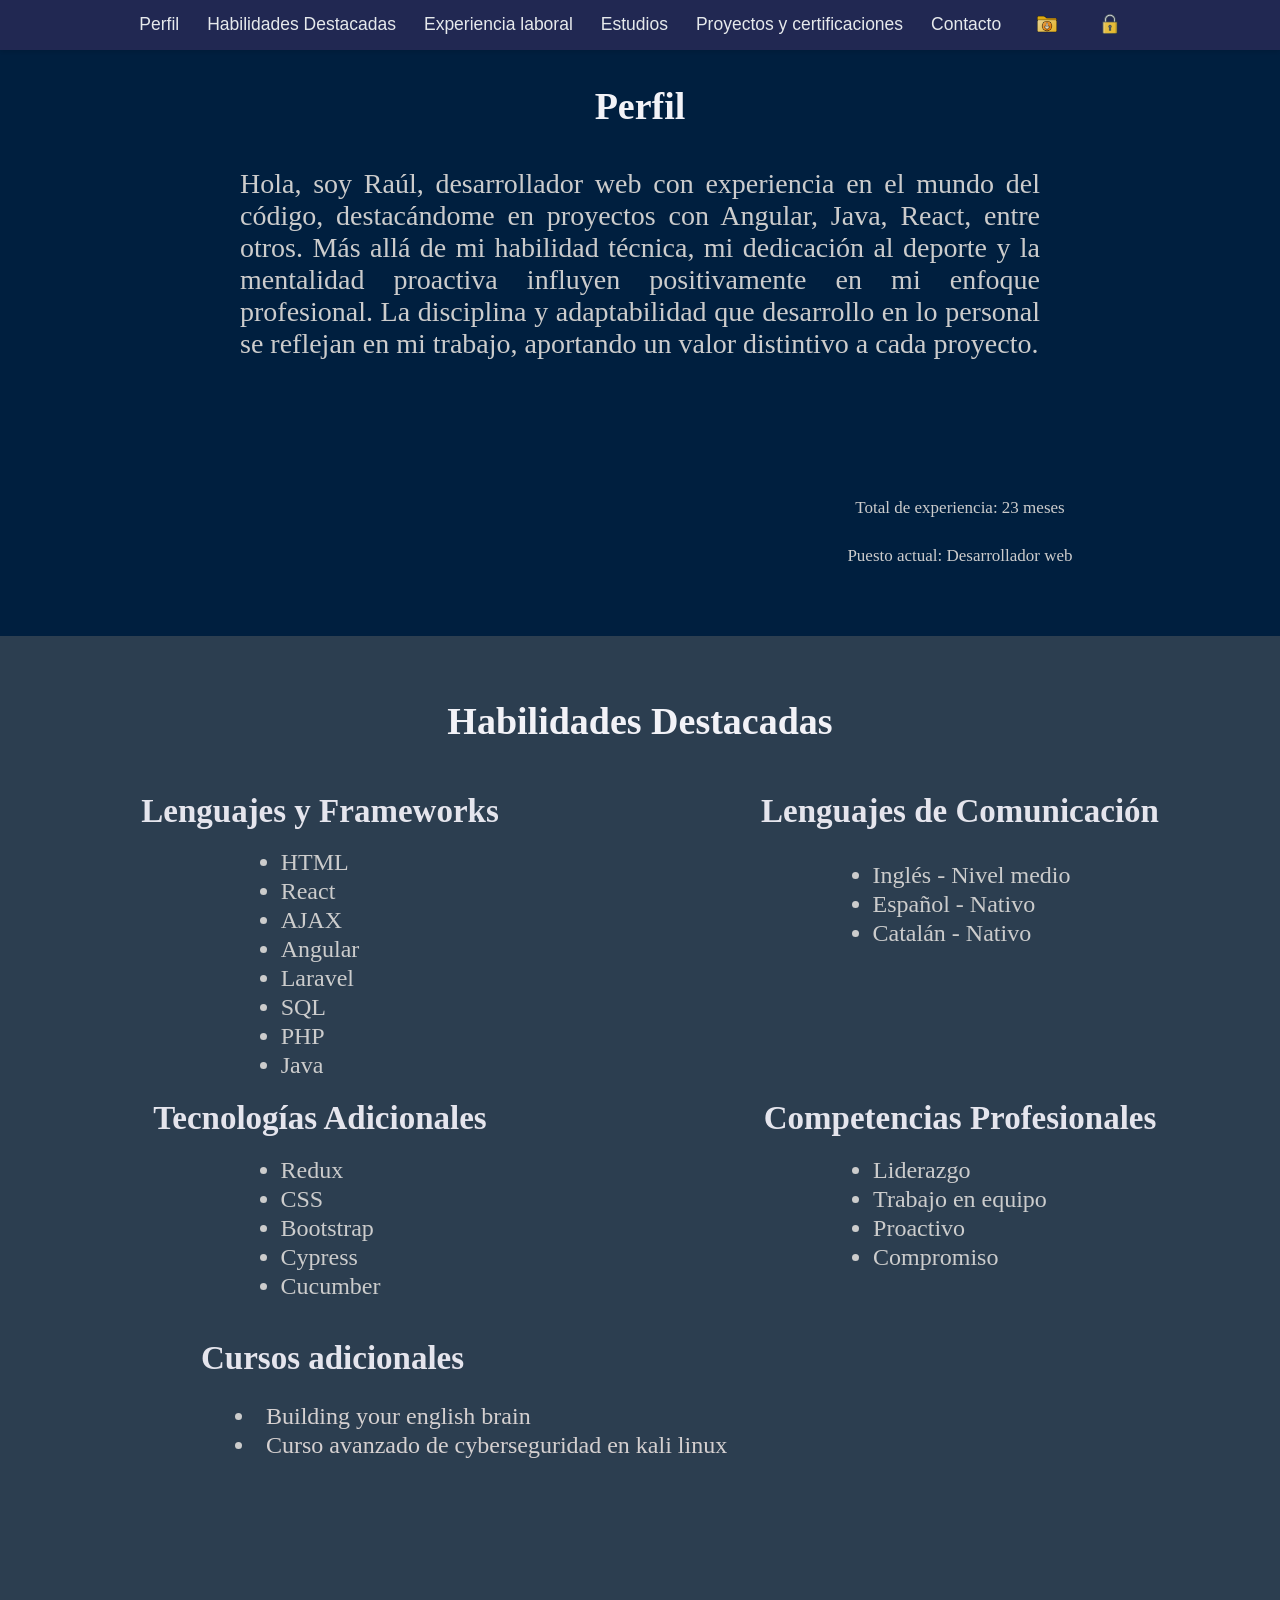
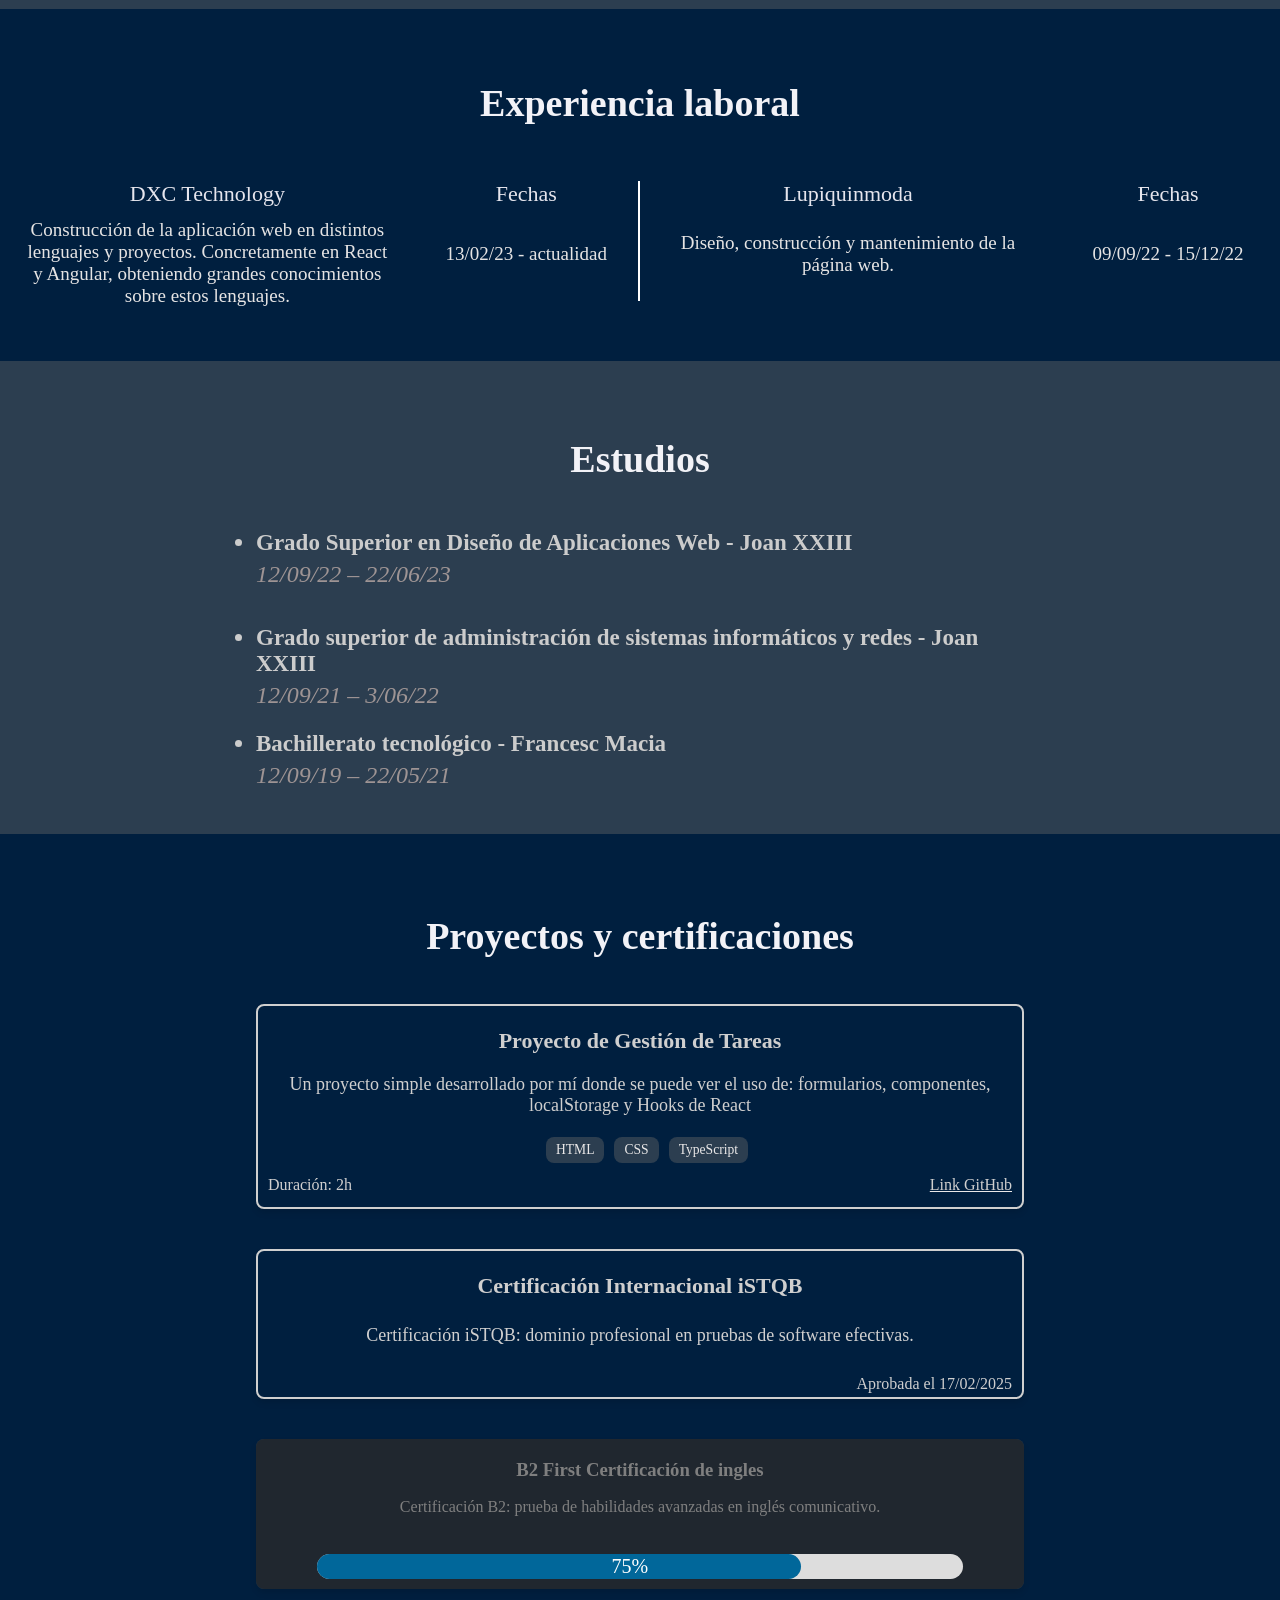
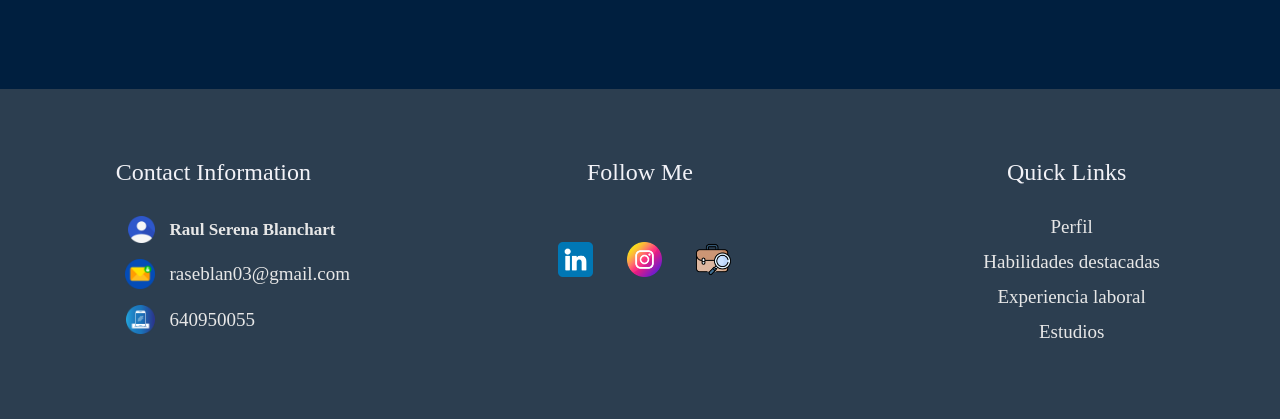
==== commit 6b924c9c: "upload new proyect" ====
--- a/index.html
+++ b/index.html
@@ -4,7 +4,7 @@
 <head>
     <meta charset="UTF-8">
     <meta name="viewport" content="width=device-width, initial-scale=1.0">
-    <link rel="stylesheet" href="style.css">
+    <link rel="stylesheet" href="style_general.css">
     <title>CV</title>
 </head>
 
@@ -256,17 +256,20 @@
 
 
                 </div>
-                <div class="proyecto1 disabled">
-                    <div class="overlay">
-                        <div class="progress-container">
-                            <div title="en progreso" class="progress-bar-90">
-                                <p class="noventa">90%</p>
-                            </div>
-                            <div class="tooltip">En proceso</div>
-                        </div>
-                    </div>
-                    <h3 class="text-proyectos" style="margin-bottom: 17px;">Certificación Internacional iSTQB en Testing de Software</h3>
-                    <p class="p-proyectos">Certificación iSTQB: dominio profesional en pruebas de software efectivas.</p>
+
+                <div class="proyecto-certificacion">
+                    <h3 class="proyecto-titulossss-certificacion">Certificación Internacional iSTQB</h3>
+                    <div class="div_desc-certificacion">
+                        <p class="proyecto-descripcion-certificacion">Certificación iSTQB: dominio profesional en pruebas de software efectivas.</p>
+                    </div>
+
+                    <div class="div_global">
+                        <div class="proyecto-link__div-certificacion">
+                            <p class="proyecto-link">Aprobada el 17/02/2025</p>
+                        </div>
+                    </div>
+
+
                 </div>
 
                 <div class="proyecto1 disabled">
--- a/style_general.css
+++ b/style_general.css
@@ -0,0 +1,1761 @@
+/* tareas restantes
+    hay que cambiar la medida del nav al poner una mas
+    y cambiar footer tanto links como info personal 
+Parte de ordenador solo falta pestaña proyectos y footeer
+-Buscar que poner en la primera seccion en vez de la foto
+-Mejorar el responsive en movil y en 668px de la experiencia laboral
+-Mejorar el navbar esteticamente, ver porque el blanco es como trasparente
+-Añadir la experiencia en test con cypress with cucumber
+- Crear un apartado de proyectos realizados
+-Solucionar el bug del candado cuando haces doble click
+- Mejorar esteticas pequeñas del footer
+Ultimos pasos: 
+Crear linkeding, una vez creado vinvularlo al footer
+Subir el proyecto a github y crear el link para que se pueda ver */
+
+* {
+    padding: 0;
+    margin: 0;
+    box-sizing: border-box;
+}
+
+.footer-copy {
+    background-color: #2C2F33;
+    color: #e7e7e7;
+    justify-content: center;
+    display: flex;
+    width: 100%;
+    height: 30px;
+    align-items: center;
+}
+
+.no-scroll {
+    overflow: hidden;
+    height: 100%;
+}
+
+body {
+    width: 100%;
+    z-index: 100;
+    overflow: visible;
+}
+
+html {
+    scroll-behavior: smooth;
+}
+
+header {
+    background-color: #9e9494;
+}
+
+.hamburguesa {
+    display: none;
+}
+
+.container {
+    height: 5.5%;
+    width: 100%;
+    display: flex;
+    align-items: center;
+    justify-content: flex-end;
+    z-index: 1000;
+    position: fixed;
+    background-color: #252a55;
+    opacity: 0.90;
+    box-shadow: 0 2px 4px rgba(0, 0, 0, 0.1);
+}
+
+.titulo {
+    display: flex;
+    justify-content: center;
+    align-items: center;
+    margin-bottom: 31px;
+    margin-top: 1%;
+}
+
+.titulo-perfil {
+    display: flex;
+    justify-content: center;
+    align-items: center;
+    margin-bottom: 31px;
+    margin-top: 3%;
+}
+
+.titulo-copia {
+    display: flex;
+    justify-content: center;
+    align-items: center;
+    margin-bottom: 25px;
+    margin-top: 1%;
+}
+
+.icono {
+    width: 3%;
+    display: flex;
+    justify-content: flex-start;
+    margin-right: 5%;
+    margin-left: 2%;
+}
+
+.lis-imagen {
+    display: flex;
+    justify-content: center;
+    align-items: center;
+    width: 5%;
+}
+
+.imagen-nav {
+    display: flex;
+    width: 30px;
+}
+
+.imagen-nav-candado {
+    display: flex;
+    width: 20px;
+}
+
+.parrafo-web {
+    display: flex;
+    align-items: center;
+    width: 100%;
+    font-size: 20px;
+}
+
+.nvbar {
+    width: 70%;
+    display: flex;
+    flex-wrap: nowrap;
+    justify-content: flex-end;
+    margin-right: 1%;
+}
+
+.titulo-nav {
+    width: 30%;
+    display: flex;
+    flex-wrap: nowrap;
+    justify-content: flex-start;
+    color: white;
+}
+
+nav ul {
+    list-style: none;
+    overflow: hidden;
+    font-family: 'Roboto', sans-serif;
+    display: flex;
+    justify-content: center;
+}
+
+nav ul li {
+    font-size: 16px;
+    line-height: 30px;
+}
+
+nav ul li a {
+    display: block;
+    padding: 0 14px;
+    color: #fff;
+    text-decoration: none;
+    font-size: 17.5px;
+    margin-left: 0px;
+}
+
+nav ul li:hover {
+    border-radius: 3px;
+    background-color: #104983;
+    color: #ECF0F1;
+}
+
+.title1 {
+    color: #f2f2f2;
+    text-decoration: none;
+    font-size: 18px;
+    margin-left: 20px;
+}
+
+.imagen-presentacion {
+    width: 100%;
+    height: 100vh;
+}
+
+.imagen {
+    width: 100%;
+    background-size: cover;
+    height: 100vh;
+    opacity: 80%;
+}
+
+.texto-imagen1 {
+    margin-left: 4%;
+    font-size: 69px;
+}
+
+.texto-imagen2 {
+    font-size: 52px;
+    margin-left: 3%;
+}
+
+.texto-imagen {
+    position: absolute;
+    top: 30%;
+    left: 48%;
+    transform: translate(-50%, -50%);
+    color: #d6d6d6;
+    text-align: center;
+}
+
+.seccion {
+    background-color: #001F3F;
+    color: #ffffff;
+    padding: 60px 0;
+    display: flex;
+    flex-wrap: wrap;
+    justify-content: center;
+}
+
+.seccion2 {
+    background-color: #001F3F;
+    color: #ebebeb;
+    padding: 80px 0;
+    display: flex;
+    flex-wrap: wrap;
+}
+
+.seccion2-copia {
+    background-color: #2c3e50;
+    color: #ebebeb;
+    padding: 30px 0;
+    display: flex;
+    flex-wrap: wrap;
+}
+
+.seccion-titulo {
+    display: flex;
+    align-items: center;
+    align-content: center;
+    font-size: 38px;
+    color: #F2F2F7;
+}
+
+.seccion-titulo-copia {
+    display: flex;
+    align-items: center;
+    align-content: center;
+    font-size: 38px;
+    margin-top: 1%;
+    margin-bottom: 30px;
+    color: #F2F2F7;
+}
+
+.texto-oscuro {
+    margin-top: 5%;
+    color: #cccccc;
+    text-align: center;
+    font-size: 28px;
+    text-align: justify;
+}
+
+.primera-seccion {
+    max-width: 800px;
+    margin: 0 auto;
+}
+
+.contenedor-texto {
+    margin-top: 10%;
+    width: 100%;
+    display: flex;
+    justify-content: end;
+}
+
+.Tiempo-desarollando {
+    width: 50%;
+    display: flex;
+    justify-content: center;
+    align-items: center;
+    flex-wrap: wrap;
+    font-size: 17px;
+}
+
+.Tiempo-desarollando-texto {
+    display: flex;
+    justify-content: center;
+    width: 100%;
+    color: #cccccc;
+}
+
+.Tiempo-desarollando-texto1 {
+    margin-top: 1%;
+    display: flex;
+    justify-content: center;
+    width: 100%;
+    color: #cccccc;
+}
+
+.segunda-seccion {
+    width: 100%;
+    justify-content: space-around;
+}
+
+.seccion1 {
+    background-color: #2c3e50;
+    color: #ffffff;
+    width: 100%;
+    padding: 50px 0px 40px 0px;
+}
+
+.contenedor-div {
+    width: 100%;
+    height: 100%;
+    display: flex;
+    flex-wrap: nowrap;
+}
+
+.div1 {
+    margin-top: 1.5%;
+    width: 50%;
+    display: flex;
+    justify-content: center;
+    flex-wrap: wrap;
+    align-items: center;
+}
+
+.div2 {
+    margin-top: 1.5%;
+    width: 50%;
+    height: 0%;
+    display: flex;
+    flex-wrap: wrap;
+    justify-content: center;
+}
+
+.seccion-titulo3,
+.seccion-titulo3-copia {
+    font-size: 33px;
+    color: #e5e5ed;
+    display: flex;
+    justify-content: center;
+    align-items: center;
+}
+
+.seccion-titulo3-cursos {
+    font-size: 33px;
+    color: #e5e5ed;
+    display: flex;
+    align-items: center;
+    margin-left: 15.7%;
+}
+
+.seccion-titulo3-bo {
+    font-size: 33px;
+    color: #e5e5ed;
+    display: flex;
+    align-items: center;
+    margin-left: 15%;
+    margin-left: -2%;
+}
+
+.seccion-titulo4 {
+    font-size: 33px;
+    color: #e5e5ed;
+    height: 0%;
+}
+
+.divPequeno {
+    margin-top: 3%;
+    width: 100%;
+    display: flex;
+    justify-content: center;
+}
+
+.divPequeno3 {
+    margin-top: 3%;
+    width: 100%;
+    padding-left: 21px;
+    display: flex;
+    justify-content: center;
+}
+
+.divPequeno1 {
+    margin-top: 3%;
+    width: 100%;
+    display: flex;
+    justify-content: center;
+}
+
+.divPequeno2 {
+    margin-top: 5%;
+    width: 100%;
+    padding-left: 23px;
+    display: flex;
+    justify-content: center;
+}
+
+ul {
+    list-style-type: disc;
+    color: #cccccc;
+}
+
+li {
+    font-size: 24px;
+    margin-bottom: 2px;
+}
+
+.div1-cursos {
+    margin-top: 3%;
+    width: 100%;
+    display: flex;
+    justify-content: flex-start;
+    flex-wrap: wrap;
+    align-items: center;
+}
+
+.divPequeno-cursos {
+    margin-top: 2%;
+    padding-left: 20%;
+    width: 100%;
+    display: flex;
+    justify-content: flex-start;
+}
+
+.contenedor-experiencia {
+    width: 100%;
+    display: flex;
+    flex-wrap: nowrap;
+}
+
+.contenedor-educacion {
+    width: 100%;
+    justify-content: center;
+    display: flex;
+    flex-wrap: wrap;
+}
+
+.estudios-50 {
+    width: 50%;
+    height: 120px;
+    margin-top: 2%;
+    display: flex;
+    flex-wrap: nowrap;
+}
+
+.experencia-laboral-50 {
+    width: 50%;
+    height: 120px;
+    margin-top: 2%;
+    display: flex;
+    flex-wrap: nowrap;
+    border-right: 2px solid white;
+}
+
+.experencia-laboral-50-50 {
+    width: 50%;
+    height: 120px;
+    margin-top: 2%;
+    display: flex;
+    flex-wrap: nowrap;
+}
+
+.experencia-laboral {
+    width: 50%;
+    display: flex;
+    justify-content: center;
+    margin-left: 3%;
+}
+
+.parrafo-experiencia {
+    font-size: 22px;
+    display: flex;
+    justify-content: center;
+    color: #e5e5ed;
+}
+
+.parrafo-experiencia1 {
+    font-size: 19px;
+    color: rgb(229, 228, 228);
+}
+
+.parrafo-experiencia1-fecha {
+    font-size: 19px;
+    color: rgb(229, 228, 228);
+}
+
+.parrafo-experiencia1-copia {
+    font-size: 19px;
+    color: rgb(229, 228, 228);
+}
+
+.experencia-laboral-div {
+    width: 65%;
+    display: flex;
+    flex-wrap: nowrap;
+    justify-content: center;
+}
+
+.experencia-laboral-div-1 {
+    width: 35%;
+    display: flex;
+    flex-wrap: nowrap;
+    justify-content: center;
+}
+
+.experencia-laboral-50-1 {
+    width: 100%;
+    display: flex;
+    flex-wrap: wrap;
+    justify-content: center;
+}
+
+.experencia-laboral-50-1-1 {
+    width: 100%;
+    display: flex;
+    flex-wrap: wrap;
+    justify-content: center;
+}
+
+.experencia-laboral-50-2 {
+    width: 100%;
+    display: flex;
+    justify-content: center;
+    flex-wrap: wrap;
+}
+
+.experencia-laboral-texto {
+    width: 80%;
+    height: 38px;
+    display: flex;
+    justify-content: center;
+    flex-wrap: wrap;
+}
+
+.experencia-laboral-texto-copia {
+    width: 80%;
+    display: flex;
+    justify-content: center;
+}
+
+.experencia-laboral-texto1 {
+    width: 90%;
+    display: flex;
+    justify-content: center;
+    text-align: center;
+}
+
+.experencia-laboral-texto2,
+.experencia-laboral-texto2-title {
+    width: 100%;
+    display: flex;
+    justify-content: center;
+}
+
+.titulo-educacion {
+    width: 100%;
+    font-size: 23px;
+    font-weight: bold;
+    margin-bottom: 5px;
+    margin-top: 4%;
+    color: #cccccc;
+}
+
+.periodo-educacion {
+    width: 100%;
+    font-style: italic;
+    color: #9e9494;
+    margin-bottom: 5px;
+}
+
+.educacion-item {
+    width: 60%;
+    display: flex;
+    flex-wrap: wrap;
+}
+
+.educacion-item-batx {
+    width: 60%;
+    display: flex;
+    flex-wrap: wrap;
+}
+
+.alert {
+    position: fixed;
+    top: 7%;
+    z-index: 1000;
+    right: -400px;
+    background-color: rgb(161, 255, 161);
+    color: rgb(0, 0, 0);
+    padding: 15px;
+    border-radius: 5px;
+    box-shadow: 0 4px 8px rgba(0, 0, 0, 0.1);
+    transition: right 0.3s ease-out;
+}
+
+.close-btn {
+    position: absolute;
+    top: 0.5px;
+    right: 5px;
+    cursor: pointer;
+}
+
+.close-btn:hover {
+    color: red;
+}
+
+.alert p {
+    margin: 0;
+}
+
+.footer-div {
+    width: 100%;
+    display: flex;
+    justify-content: space-around;
+    background-color: #2c3e50;
+    padding: 40px 0;
+}
+
+.div-proyectos {
+    display: flex;
+    width: 100%;
+    justify-content: center;
+    flex-wrap: wrap;
+}
+
+.contenedor-proyecto {
+    width: 100%;
+    height: 100%;
+}
+
+.titulo-proyectos {
+    font-size: 24px;
+    width: 100%;
+    display: flex;
+    justify-content: center;
+    margin-bottom: 26px;
+}
+
+.duracion-proyecto__div {
+    display: flex;
+    margin-top: 2px;
+    justify-content: start;
+    align-items: center;
+    width: 50%;
+    color: #cfcfcf;
+}
+
+.div_global {
+    display: flex;
+    flex-wrap: nowrap;
+    width: 100%;
+}
+
+.proyecto-link__div {
+    display: flex;
+    margin-top: 2px;
+    justify-content: end;
+    align-items: center;
+    width: 50%;
+    text-decoration: underline;
+}
+
+.proyecto-link__div-certificacion {
+    display: flex;
+    margin-top: 7px;
+    font-size: 16px;
+    justify-content: end;
+    align-items: center;
+    width: 100%;
+}
+
+.duracion-proyecto__div,
+.proyecto a {
+    font-size: 16px !important;
+}
+
+.proyecto-descripcion,
+.proyecto-descripcion-certificacion {
+    font-size: 18px;
+    color: #cfcfcf;
+}
+
+.proyecto-titulossss {
+    margin: 8px;
+    margin-top: 12px;
+    font-size: 22px;
+    color: #cfcfcf;
+}
+
+.proyecto-titulossss-certificacion {
+    margin: 8px;
+    margin-top: 12px;
+    font-size: 22px;
+    color: #cfcfcf;
+}
+
+.proyecto-lenguajes {
+    display: flex;
+    margin: 7px;
+    margin-bottom: 6px;
+    justify-content: center;
+    align-items: center;
+    width: 100%;
+}
+
+.proyecto-lenguaje {
+    display: inline-block;
+    background: #2c3e50;
+    padding: 5px 10px;
+    border-radius: 8px;
+    margin: 5px;
+    font-size: 0.85rem;
+}
+
+.proyecto-link {
+    color: #cfcfcf;
+}
+
+.div_desc {
+    width: 98%;
+    margin: 1%;
+    margin-top: 20px;
+    display: flex;
+    justify-content: center;
+    height: 50px;
+}
+
+.div_desc-certificacion {
+    width: 98%;
+    margin: 1%;
+    margin-top: 16px;
+    margin-bottom: 13px;
+    display: flex;
+    justify-content: center;
+    align-items: center;
+    height: 40px;
+}
+
+.proyecto {
+    position: relative;
+    width: 60%;
+    height: 205px;
+    border-radius: 2px;
+    margin: 20px 0;
+    padding: 10px;
+    border-radius: 8px;
+    background: #002040b4;
+    color: rgb(234, 232, 232);
+    text-align: center;
+    box-shadow: 0px 4px 6px rgba(0, 0, 0, 0.1);
+    border: 2px solid #cfcfcf;
+}
+
+.proyecto-certificacion {
+    position: relative;
+    width: 60%;
+    height: 150px;
+    border-radius: 2px;
+    margin: 20px 0;
+    padding: 10px;
+    border-radius: 8px;
+    background: #002040b4;
+    color: rgb(234, 232, 232);
+    text-align: center;
+    box-shadow: 0px 4px 6px rgba(0, 0, 0, 0.1);
+    border: 2px solid #cfcfcf;
+}
+
+.proyecto1 {
+    position: relative;
+    width: 60%;
+    height: 150px;
+    border-radius: 2px;
+    margin: 20px 0;
+    padding: 20px;
+    border-radius: 8px;
+    color: white;
+    text-align: center;
+    box-shadow: 0px 4px 6px rgba(0, 0, 0, 0.1);
+}
+
+.proyecto1.disabled {
+    background-color: rgba(128, 128, 128, 0.5);
+}
+
+.proyecto1.disabled .overlay {
+    display: flex;
+    align-items: end;
+    justify-content: center;
+    position: absolute;
+    top: 0;
+    left: 0;
+    width: 100%;
+    height: 100%;
+    background-color: rgba(0, 0, 0, 0.5);
+    color: white;
+    font-size: 20px;
+    z-index: 2;
+    border-radius: 8px;
+}
+
+.progress-container {
+    width: 84%;
+    background-color: #ddd;
+    border-radius: 25px;
+    margin: 10px 0;
+}
+
+.progress-bar-85 {
+    width: 75%;
+    height: 25px;
+    background-color: #01679a;
+    border-radius: 25px;
+    text-align: center;
+    color: rgb(255, 255, 255);
+    line-height: 25px;
+    display: flex;
+    align-items: center;
+    justify-content: center;
+    padding-left: 141px;
+}
+
+.progress-bar-90 {
+    width: 90%;
+    height: 25px;
+    background-color: #01679a;
+    border-radius: 25px;
+    text-align: center;
+    color: rgb(255, 255, 255);
+    line-height: 25px;
+    display: flex;
+    align-items: center;
+    justify-content: center;
+    padding-left: 93px;
+}
+
+.tooltip {
+    visibility: hidden;
+    width: 100px;
+    background-color: #555;
+    color: #fff;
+    text-align: center;
+    border-radius: 5px;
+    padding: 2px 0;
+    position: absolute;
+    z-index: 1;
+    bottom: 23%;
+    left: 50%;
+    margin-left: -50px;
+    opacity: 0;
+    transition: opacity 0.3s;
+    font-size: 17px;
+}
+
+.progress-container:hover .tooltip {
+    visibility: visible;
+    opacity: 1;
+}
+
+.footer-div-hijo {
+    width: 30%;
+    text-align: center;
+}
+
+.footer-div-hijo-quick {
+    width: 30%;
+    text-align: center;
+}
+
+.footer-div-hijo-images {
+    width: 30%;
+    text-align: center;
+}
+
+.footer-div-hijo-title {
+    font-size: 24px;
+    color: #F2F2F7;
+    margin-bottom: 23px;
+}
+
+.footer-div-hijo-title-follow {
+    font-size: 24px;
+    color: #F2F2F7;
+    margin-bottom: 44px;
+}
+
+.imagen-nav-2 {
+    display: flex;
+    width: 35px;
+    margin: 12px;
+}
+
+.imagen-nav-4 {
+    display: flex;
+    width: 27px;
+    margin: 5px;
+}
+
+.imagen-nav-5 {
+    display: flex;
+    width: 30px;
+    margin: 5px;
+}
+
+.imagen-nav-6 {
+    display: flex;
+    width: 29px;
+    margin: 5px;
+}
+
+.pe {
+    font-size: 15px;
+    color: #f3f3f3;
+    display: flex;
+    justify-content: start;
+    align-items: center;
+}
+
+.pe-quick {
+    font-size: 15px;
+    color: #f3f3f3;
+    margin-top: 7px;
+    margin-bottom: 7px;
+    display: flex;
+    justify-content: center;
+    align-items: center;
+    margin-bottom: 6px;
+}
+
+.footer-div-hijo-content-sub {
+    width: 100%;
+    display: flex;
+    flex-direction: column;
+    gap: 2px;
+}
+
+b {
+    color: #e7e7e7;
+    font-size: 17px;
+    margin-left: 10px;
+}
+
+.strong {
+    font-family: "Roboto", sans-serif;
+    font-weight: bold;
+    font-size: 17px;
+}
+
+a {
+    color: #e7e7e7;
+    text-decoration: none;
+    transition: color 0.3s ease;
+    font-size: 19px;
+    margin-left: 10px;
+}
+
+.pe a:hover {
+    color: #5DADE2;
+}
+
+.quickLinks {
+    color: #e2e0e0;
+    text-decoration: none;
+    transition: color 0.3s ease;
+    margin-top: 15px;
+    font-size: 16px;
+}
+
+.footer-div-hijo-content {
+    margin-top: 14px;
+    width: 100%;
+    display: flex;
+    justify-content: center;
+    flex-wrap: wrap;
+}
+
+.footer-div-hijo-content-links {
+    margin-top: 15px;
+    display: flex;
+    justify-content: center;
+    flex-wrap: nowrap;
+}
+
+.links {
+    color: rgb(213, 208, 208);
+    font-size: 24px;
+}
+
+.cerrar {
+    display: none;
+}
+
+.div-contact {
+    display: flex;
+    width: 100%;
+    margin-left: 6%;
+}
+
+.img-contact {
+    width: 30%;
+    display: flex;
+    justify-content: end;
+}
+
+.nombre-class {
+    width: 70%;
+    display: flex;
+    align-items: center;
+}
+
+@media screen and (max-width: 1650px) {
+    .icono {
+        width: 3%;
+        display: flex;
+        justify-content: flex-start;
+        margin-right: 5%;
+        margin-left: 2%;
+    }
+    .titulo-nav {
+        width: 30%;
+    }
+    .nvbar {
+        width: 70%;
+        display: flex;
+        flex-wrap: nowrap;
+        justify-content: flex-end;
+        margin-right: 1%;
+    }
+    .parrafo-web {
+        display: flex;
+        align-items: center;
+        width: 100%;
+        font-size: 20px;
+    }
+}
+
+@media screen and (max-width: 1550px) {
+    .icono {
+        display: none;
+    }
+    .nvbar {
+        width: 100%;
+        display: flex;
+        flex-wrap: nowrap;
+        justify-content: center;
+        margin-right: 1%;
+    }
+    .parrafo-web {
+        display: none;
+    }
+    .titulo-nav {
+        display: none;
+    }
+    .titulo-copia {
+        margin-top: 2%;
+    }
+}
+
+@media screen and (max-width: 1100px) {
+    .pe {
+        margin-left: 1%;
+    }
+    nav ul li {
+        font-size: 14px;
+    }
+    .div-contact {
+        margin-left: 0px;
+    }
+    .seccion-titulo {
+        font-size: 34px;
+        width: 100%;
+        justify-content: center;
+    }
+    .seccion-titulo-copia {
+        font-size: 34px;
+        width: 100%;
+        justify-content: center;
+    }
+    .container {
+        opacity: 0.98;
+    }
+    .texto-oscuro {
+        margin-top: 5%;
+        color: #cccccc;
+        font-size: 24px;
+        text-align: justify;
+    }
+    .primera-seccion {
+        max-width: auto;
+        margin-left: 5%;
+        margin-right: 5%;
+    }
+    .seccion {
+        padding: 50px 0px;
+    }
+    .seccion1 {
+        padding: 47px 0px 47px 0px;
+    }
+    .seccion2 {
+        padding: 60px 0px;
+    }
+    .seccion2-copia {
+        padding: 40px 0px;
+    }
+    .experencia-laboral-50 {
+        width: 100%;
+        height: 120px;
+        margin-top: 6%;
+        display: flex;
+        flex-wrap: nowrap;
+        border-right: 0px solid white;
+    }
+    .experencia-laboral-50-50 {
+        width: 100%;
+        margin-top: 6%;
+    }
+    .contenedor-experiencia {
+        flex-wrap: wrap;
+    }
+    .Tiempo-desarollando {
+        display: block;
+    }
+    .seccion-titulo3,
+    .seccion-titulo3-copia {
+        font-size: 25px;
+        margin-bottom: 12px;
+    }
+    .seccion-titulo4 {
+        font-size: 25px;
+        margin-bottom: 12px;
+    }
+    .seccion-titulo3-bo {
+        font-size: 28px;
+    }
+    .seccion-titulo3-cursos {
+        font-size: 25px;
+        margin-bottom: 12px;
+    }
+    li {
+        font-size: 22px;
+    }
+    .educacion-item {
+        width: 87%;
+        display: flex;
+        justify-content: start;
+        margin-left: 7px;
+    }
+    .educacion-item-batx {
+        width: 87%;
+        margin-left: 7px;
+    }
+    .hamburguesa {
+        display: block;
+        cursor: pointer;
+        position: relative;
+    }
+    .hamburguesa::after,
+    .cerrar::after {
+        content: "";
+        position: absolute;
+        top: 0;
+        left: 0;
+        width: 100%;
+        height: 100%;
+        background-color: transparent;
+        transition: background-color 0.3s ease, box-shadow 0.3s ease;
+        z-index: -1;
+    }
+    .hamburguesa:hover::after,
+    .cerrar:hover::after {
+        background-color: rgba(0, 0, 0, 0.9);
+        box-shadow: 0 4px 8px rgba(0, 0, 0, 0.2);
+    }
+    nav ul li a:hover {
+        color: whitesmoke;
+    }
+    .cerrar {
+        cursor: pointer;
+        position: fixed;
+        padding: 0 20px;
+        margin-left: 129px;
+    }
+    .div-abrir {
+        padding: 2rem;
+    }
+    .parrafo-web {
+        display: block;
+    }
+    .titulo-nav {
+        width: 100%;
+        display: flex;
+        flex-wrap: nowrap;
+        justify-content: flex-start;
+        color: white;
+        align-items: center;
+    }
+    .icono {
+        display: flex;
+        margin-right: 5%;
+    }
+    .cerrar {
+        display: block;
+        justify-content: flex-end;
+    }
+    .nvbar.visible {
+        opacity: 1;
+        visibility: visible;
+        right: 0;
+        transform: translateX(0);
+        transition: transform 0.5s ease, opacity 0.4s ease;
+    }
+    .lis {
+        margin-top: 13px;
+        color: white;
+        font-size: 1rem;
+        transition: background-color 0.3s ease, color 0.3s ease;
+    }
+    .nvbar {
+        transition: transform 0.3s ease, opacity 0.3s ease;
+        opacity: 0;
+        visibility: hidden;
+        position: fixed;
+        top: 0;
+        right: 0;
+        height: 100%;
+        flex-direction: column;
+        align-items: flex-start;
+        background-color: #000000;
+        padding: 0.5rem 0.5rem 2rem 0.5rem;
+        width: 300px;
+        margin-right: 0%;
+        justify-content: flex-start;
+        box-shadow: 0 0 0 100vmax rgba(56, 56, 56, 0.8);
+        transform: translateX(100%);
+        z-index: 1000;
+    }
+    .lis-imagen {
+        display: none;
+    }
+    .noventa {
+        font-size: 19px;
+    }
+    .ochenta {
+        font-size: 19px;
+    }
+}
+
+@media screen and (max-width: 850px) {
+    .div1 {
+        width: 100%;
+        display: flex;
+        justify-content: center;
+        padding: 0%;
+    }
+    .div2 {
+        width: 100%;
+        display: flex;
+        justify-content: center;
+        padding: 0%;
+    }
+    .contenedor-div {
+        width: 100%;
+        display: flex;
+        flex-wrap: wrap;
+    }
+    .divPequeno,
+    .divPequeno3 {
+        width: 80%;
+        display: flex;
+        margin-top: 5%;
+        margin-bottom: 5%;
+        justify-content: center;
+        padding-left: 0%;
+    }
+    .divPequeno2,
+    .divPequeno1 {
+        width: 100%;
+        display: flex;
+        justify-content: center;
+        padding-left: 0%;
+        margin-top: 5%;
+        margin-bottom: 5%;
+    }
+    .seccion-titulo3 {
+        width: 80%;
+        display: flex;
+        justify-content: center;
+        font-size: 24px;
+        margin-left: 0%;
+        margin-top: 1%;
+        border-bottom: 2px solid white;
+        padding-bottom: 2%;
+    }
+    .seccion-titulo4 {
+        width: 80%;
+        display: flex;
+        justify-content: center;
+        align-content: center;
+        font-size: 24px;
+        margin-left: 0%;
+        margin-top: 1%;
+        border-bottom: 2px solid white;
+        padding-bottom: 2%;
+    }
+    .seccion-titulo3-cursos {
+        margin-left: 3%;
+        font-size: 24px;
+        border-bottom: 2px solid white;
+        padding-bottom: 2%;
+    }
+    .seccion-titulo3-copia,
+    .seccion-titulo3-bo {
+        font-size: 26px;
+        margin-left: 10px;
+    }
+    .parrafo-experiencia1,
+    .parrafo-experiencia1-copia,
+    .parrafo-experiencia1-fecha {
+        font-size: 17px;
+    }
+    .experencia-laboral-div {
+        width: 65%;
+        display: flex;
+        flex-wrap: nowrap;
+        justify-content: center;
+    }
+    .experencia-laboral-div-1 {
+        width: 35%;
+        display: flex;
+        flex-wrap: nowrap;
+        justify-content: center;
+    }
+    nav ul li a {
+        display: block;
+        padding: 0px 10px 0px 6px;
+        color: #fff;
+        text-decoration: none;
+    }
+    .footer-div-hijo-quick {
+        display: none;
+    }
+    .footer-div-hijo {
+        width: 50%;
+    }
+    .footer-div-hijo-images {
+        width: 50%;
+    }
+    .footer-div-hijo-title {
+        font-size: 23px;
+    }
+    .footer-div-hijo-title-follow {
+        font-size: 23px;
+    }
+    .seccion2-copia {
+        padding: 20px 0px;
+    }
+    .proyecto1,
+    .proyecto {
+        width: 100%;
+        margin: 20px 20px;
+    }
+    .proyecto-certificacion {
+        width: 100%;
+        margin: 20px 20px;
+    }
+    .text-proyectos {
+        font-size: 17px;
+    }
+    .p-proyectos {
+        font-size: 15px;
+    }
+    .noventa {
+        font-size: 18px;
+    }
+    .ochenta {
+        font-size: 18px;
+    }
+    .experencia-laboral-50 {
+        height: 170px;
+    }
+}
+
+@media screen and (max-width: 688px) {
+    .proyecto-lenguaje {
+        font-size: 12px;
+    }
+    .duracion-proyecto__div,
+    .proyecto a,
+    .proyecto-link__div-certificacion {
+        font-size: 14px !important;
+    }
+    .proyecto-descripcion,
+    .proyecto-descripcion-certificacion {
+        font-size: 16px;
+    }
+    .proyecto-titulossss,
+    .proyecto-titulossss-certificacion {
+        font-size: 20px;
+    }
+    .proyecto-lenguajes {
+        margin: 1px;
+        margin-bottom: 5px;
+        margin-top: 19px;
+    }
+    .div-abrir {
+        padding: 2rem;
+    }
+    .progress-bar-90 {
+        width: 90%;
+        height: 19px;
+    }
+    .progress-bar-85 {
+        width: 75%;
+        height: 19px;
+        padding-left: 76px;
+    }
+    .text-proyectos {
+        font-size: 16px;
+    }
+    .p-proyectos {
+        font-size: 15px;
+    }
+    .img-contact {
+        width: 22%;
+    }
+    .nombre-class {
+        width: 78%;
+    }
+    .b-class {
+        font-size: 16px;
+    }
+    .a-class {
+        font-size: 17px;
+    }
+    .seccion-titulo {
+        justify-content: center;
+        font-size: 28px;
+        margin-bottom: 2%;
+    }
+    .texto-oscuro {
+        margin-top: 5%;
+        color: #cccccc;
+        font-size: 22px;
+    }
+    .primera-seccion {
+        max-width: auto;
+        margin-left: 7%;
+        margin-right: 7%;
+    }
+    .icono {
+        display: flex;
+        margin-right: 6.5%;
+    }
+    li {
+        margin-top: 1%;
+    }
+    .seccion-titulo3-copia {
+        font-size: 24px;
+        margin-top: 6%;
+        /* margin-right: 9%; */
+    }
+    .divPequeno-cursos {
+        padding-left: 7%;
+    }
+    .links {
+        font-size: 22px;
+    }
+    .titulo-educacion {
+        font-size: 20px;
+    }
+    .contenedor-educacion {
+        width: 100%;
+        justify-content: center;
+        display: flex;
+        flex-wrap: wrap;
+    }
+    .periodo-educacion {
+        font-size: 19px;
+    }
+    .footer-div-hijo-title {
+        font-size: 23px;
+    }
+    .footer-div-hijo-title-follow {
+        font-size: 23px;
+    }
+    .footer-div-hijo-content-links {
+        margin-left: 21px;
+    }
+    .imagen-nav-2 {
+        width: 33px;
+    }
+    .experencia-laboral-texto1 {
+        width: 80%;
+    }
+    .seccion-titulo-copia {
+        font-size: 28px;
+    }
+}
+
+
+/* este es el tamaño solo para movil */
+
+@media screen and (max-width: 499px) {
+    .Tiempo-desarollando {
+        display: flex;
+        width: 100%;
+        margin-top: 40%;
+    }
+    .icono {
+        display: none;
+    }
+    .titulo-nav {
+        display: none;
+    }
+    nav ul li {
+        font-size: 13px;
+        line-height: 30px;
+    }
+    .Tiempo-desarollando-texto {
+        display: flex;
+        justify-content: center;
+        width: 70%;
+    }
+    .contenedor-texto {
+        width: 90%;
+        margin-top: 0%;
+        height: 2%;
+    }
+    .educacion-item {
+        width: 85%;
+    }
+    .educacion-item-batx {
+        width: 85%;
+    }
+    .titulo-educacion {
+        font-size: 18px;
+    }
+    .periodo-educacion {
+        font-size: 18px;
+    }
+    .divPequeno-cursos {
+        padding-left: 11%;
+    }
+    .links {
+        font-size: 22px;
+    }
+    .seccion {
+        padding: 75px 0px;
+    }
+    .seccion1 {
+        padding: 62px 0px 62px 0px;
+    }
+    .seccion2 {
+        padding: 70px 0px;
+    }
+    .seccion2-copia {
+        padding: 20px 0px;
+    }
+    .titulo {
+        margin-bottom: 15px;
+        margin-top: 4%;
+    }
+    .titulo-perfil {
+        margin-bottom: 15px;
+        margin-top: 4%;
+    }
+    .titulo-copia {
+        margin-bottom: 10px;
+        margin-top: 0%;
+    }
+    .footer-div-hijo {
+        width: 100%;
+        margin-bottom: 30px;
+    }
+    .footer-div-hijo-images {
+        width: 100%;
+    }
+    .footer-div {
+        flex-wrap: wrap;
+        padding: 14px;
+    }
+    .footer-div-hijo-content {
+        width: 100%;
+        display: flex;
+        flex-wrap: wrap;
+        text-align: justify;
+    }
+    b {
+        margin-left: 10px;
+    }
+    .footer-div-hijo {
+        justify-content: center;
+        display: flex;
+        flex-wrap: wrap;
+    }
+    .footer-div-hijo-title {
+        font-size: 25px;
+        display: flex;
+        margin-bottom: 13px;
+        justify-content: center;
+    }
+    .footer-div-hijo-title-follow {
+        font-size: 25px;
+        display: flex;
+        margin-bottom: 24px;
+        justify-content: center;
+    }
+    .footer-div-hijo-content-sub {
+        width: 100%;
+        margin-left: 53px;
+    }
+    .pe {
+        width: 100%;
+    }
+    .strong {
+        font-size: 16px;
+    }
+    .footer-div-hijo-content-links {
+        margin-left: 0px;
+        margin-right: 15px;
+    }
+    .progress-bar-85 {
+        height: 16px;
+    }
+    .progress-bar-90 {
+        height: 16px;
+        padding-left: 32px;
+    }
+    .text-proyectos {
+        font-size: 15px;
+    }
+    .p-proyectos {
+        font-size: 14px;
+    }
+    .proyecto1,
+    .proyecto {
+        margin: 15px 15px;
+    }
+    .proyecto-certificacion {
+        margin: 15px 15px;
+    }
+    .experencia-laboral-div,
+    .experencia-laboral-div-1 {
+        width: 100%;
+    }
+    .experencia-laboral-50 {
+        height: 200px;
+        display: flex;
+        flex-wrap: wrap;
+    }
+    .experencia-laboral-50-50 {
+        display: flex;
+        flex-wrap: wrap;
+    }
+    .experencia-laboral-texto2 {
+        margin-top: 17px;
+        font-style: italic;
+        margin-top: 10px;
+    }
+    .experencia-laboral-texto2-title {
+        display: none;
+    }
+    .seccion-titulo-copia {
+        margin-bottom: 7px;
+        margin-left: 25px;
+        margin-right: 25px;
+        font-size: 24px;
+    }
+    .experencia-laboral-texto-copia {
+        margin-bottom: 19px;
+    }
+    nav ul li a {
+        font-size: 15.5px;
+    }
+    li {
+        font-size: 20px;
+        margin-right: 7px;
+    }
+    .experencia-laboral-texto1 {
+        width: 85%;
+        display: flex;
+        justify-content: center;
+        text-align: left;
+    }
+    .proyecto-lenguajes {
+        margin: 1px;
+        margin-bottom: 10px;
+        margin-top: 19px;
+    }
+}
+
+@media screen and (max-width: 400px) {
+    .proyecto-lenguaje {
+        font-size: 11px;
+    }
+    .duracion-proyecto__div,
+    .proyecto a,
+    .proyecto-link__div-certificacion {
+        font-size: 13px !important;
+    }
+    .proyecto-descripcion,
+    .proyecto-descripcion-certificacion {
+        font-size: 15px;
+    }
+    .proyecto-titulossss,
+    .proyecto-titulossss-certificacion {
+        font-size: 17px;
+    }
+    .Tiempo-desarollando-texto {
+        width: 100%;
+    }
+    .texto-oscuro {
+        text-align: left;
+        font-size: 21px;
+        margin-left: 6px;
+        margin-right: 5px;
+    }
+    .seccion-titulo3,
+    .seccion-titulo4,
+    .seccion-titulo3-cursos {
+        width: 100%;
+        font-size: 22px;
+        margin-left: 8px;
+        margin-right: 8px;
+    }
+    .seccion-titulo,
+    .seccion-titulo2 {
+        font-size: 24px;
+    }
+    .footer-div-hijo-content-sub {
+        margin-left: 22px;
+    }
+    .links {
+        font-size: 20px;
+    }
+    .titulo-educacion {
+        font-size: 16px;
+    }
+    .periodo-educacion {
+        font-size: 16px;
+    }
+    .educacion-item {
+        width: 80%;
+    }
+    .p-proyectos {
+        font-size: 13px;
+    }
+    .footer-div-hijo-title,
+    .footer-div-hijo-title-follow {
+        font-size: 23px;
+    }
+    .parrafo-experiencia {
+        font-size: 21px;
+    }
+    .experencia-laboral-texto {
+        width: 100%;
+    }
+    .experencia-laboral-texto1 {
+        width: 90%;
+    }
+}
+
+@media screen and (max-width: 320px) {
+    .proyecto-certificacion {
+        height: 165px;
+    }
+}
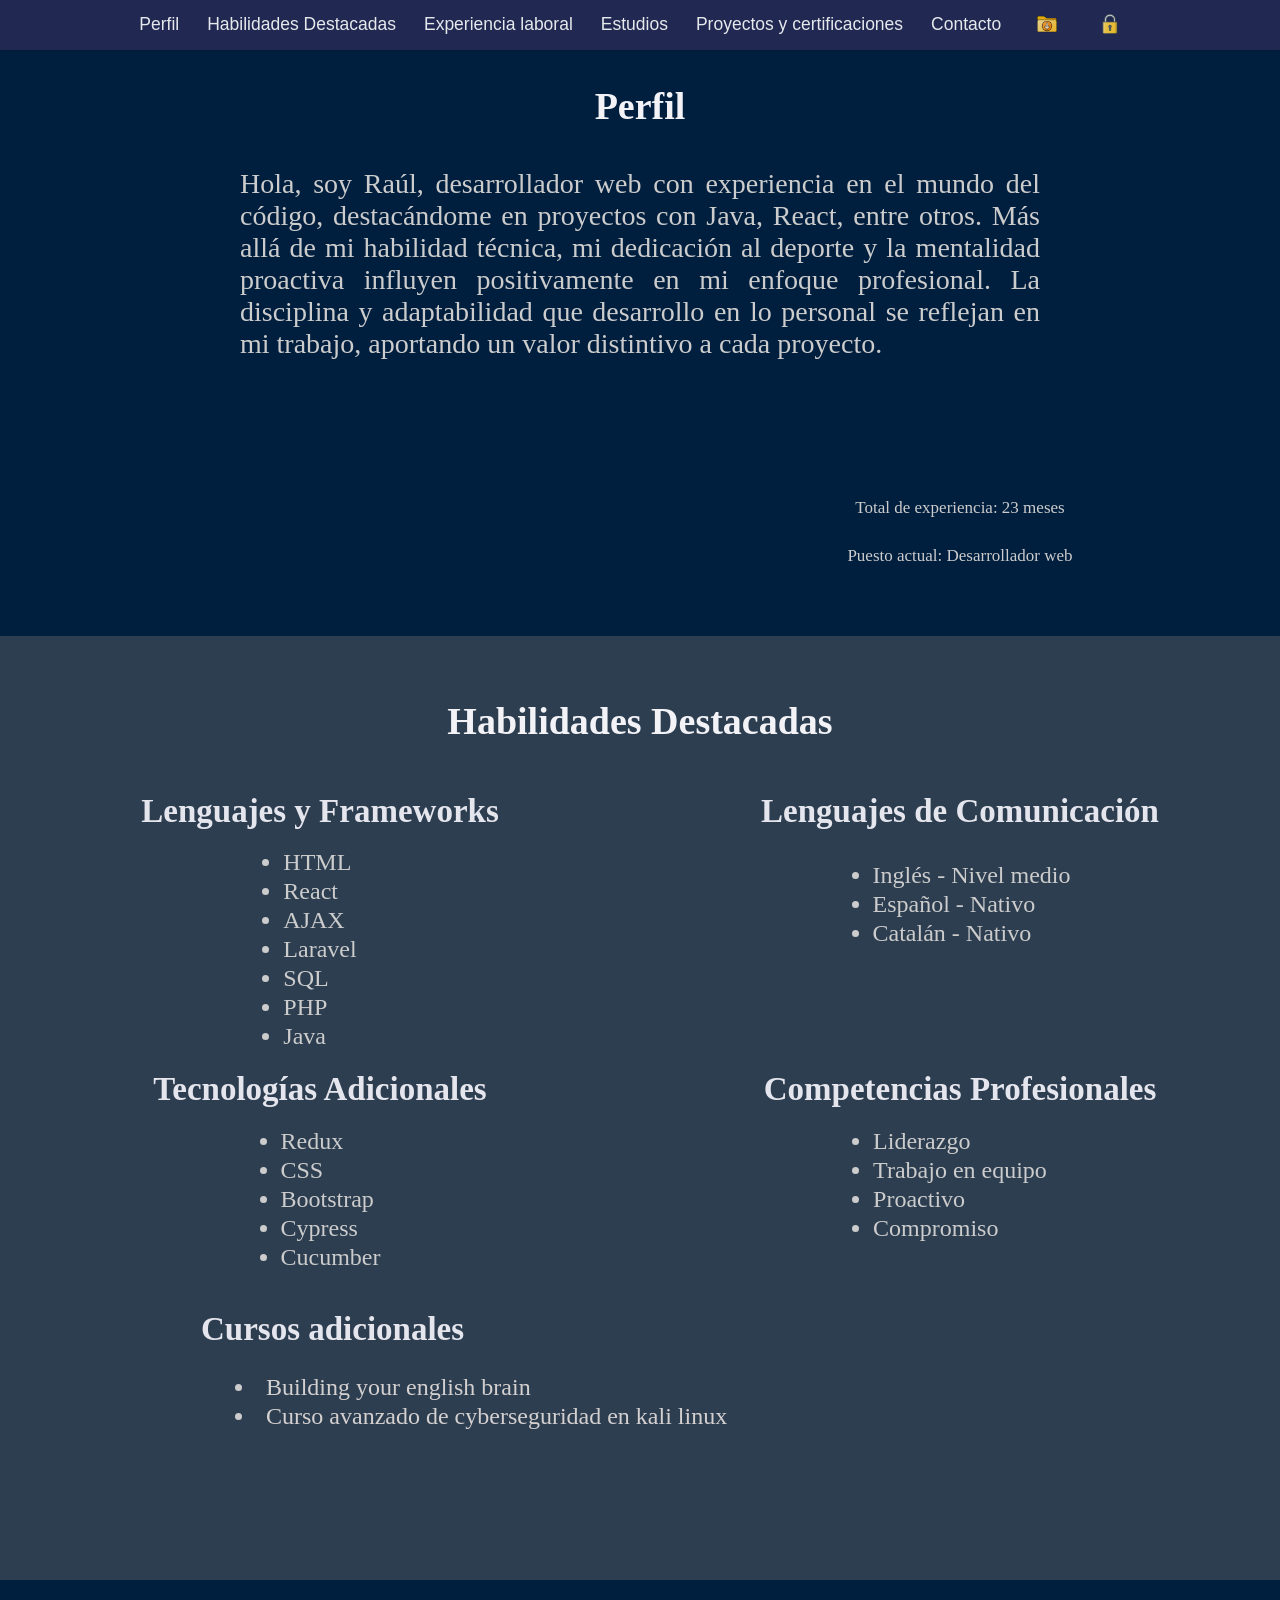
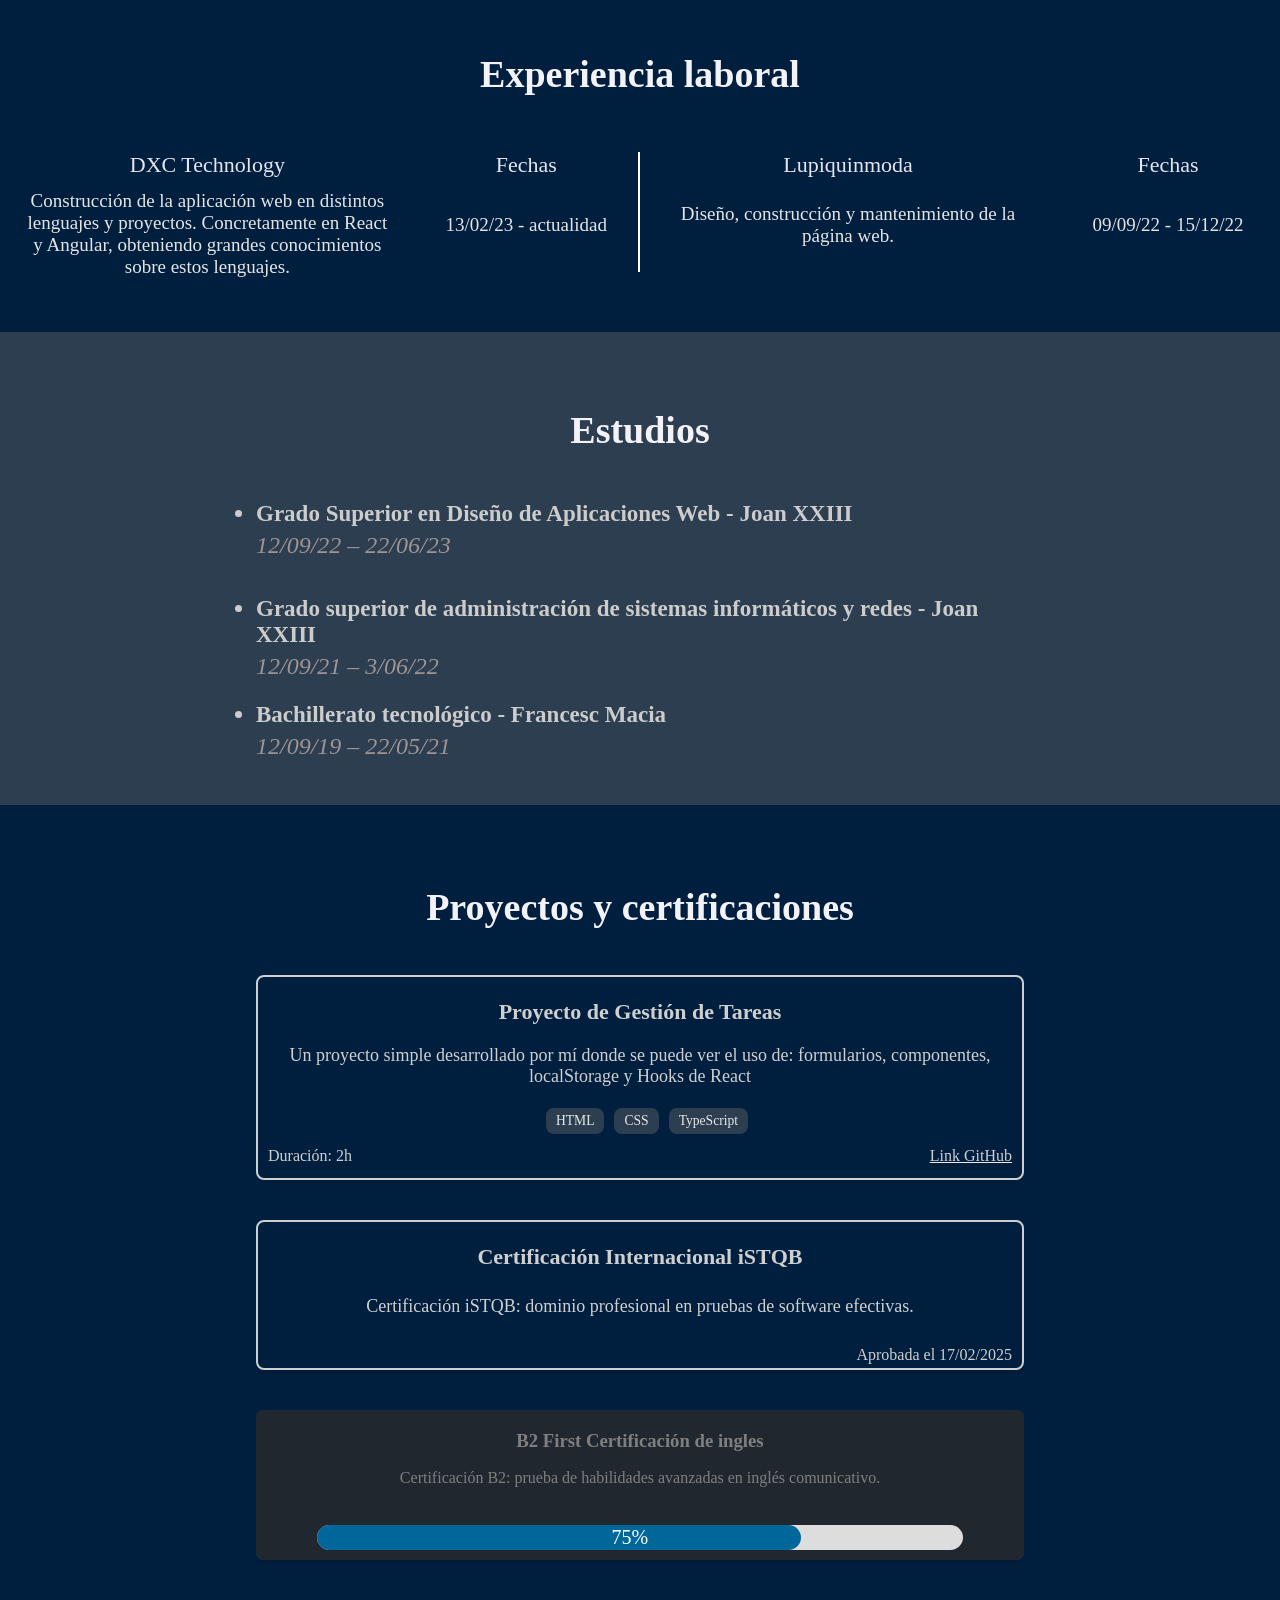
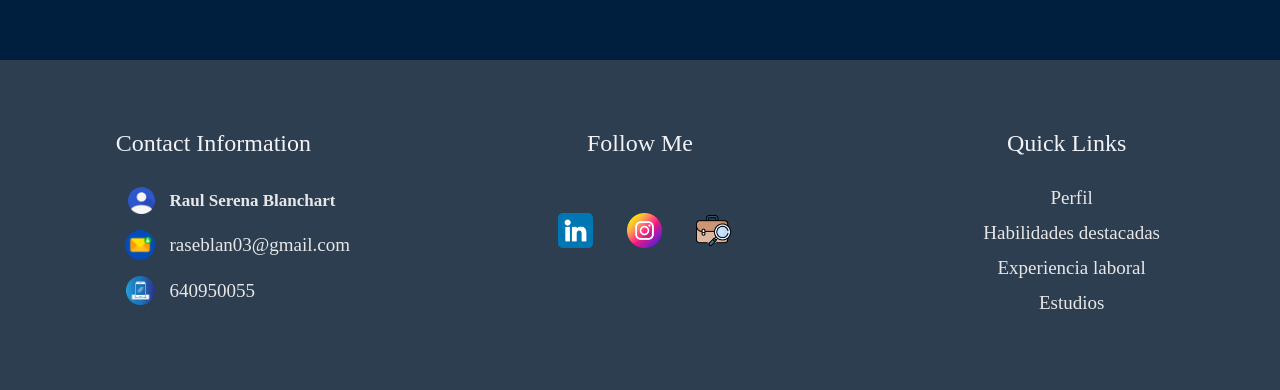
==== commit 0775b273: "upload new proyect" ====
--- a/index.html
+++ b/index.html
@@ -4,7 +4,7 @@
 <head>
     <meta charset="UTF-8">
     <meta name="viewport" content="width=device-width, initial-scale=1.0">
-    <link rel="stylesheet" href="style_general.css">
+    <link rel="stylesheet" href="style.css">
     <title>CV</title>
 </head>
 
@@ -52,8 +52,8 @@
                 <h2 class="seccion-titulo ">Perfil</h2>
             </div>
             <p class="texto-oscuro ">
-                Hola, soy Raúl, desarrollador web con experiencia en el mundo del código, destacándome en proyectos con Angular, Java, React, entre otros. Más allá de mi habilidad técnica, mi dedicación al deporte y la mentalidad proactiva influyen positivamente en mi
-                enfoque profesional. La disciplina y adaptabilidad que desarrollo en lo personal se reflejan en mi trabajo, aportando un valor distintivo a cada proyecto.
+                Hola, soy Raúl, desarrollador web con experiencia en el mundo del código, destacándome en proyectos con Java, React, entre otros. Más allá de mi habilidad técnica, mi dedicación al deporte y la mentalidad proactiva influyen positivamente en mi enfoque
+                profesional. La disciplina y adaptabilidad que desarrollo en lo personal se reflejan en mi trabajo, aportando un valor distintivo a cada proyecto.
             </p>
         </div>
         <div class="contenedor-texto ">
@@ -78,7 +78,6 @@
                             <li>HTML</li>
                             <li>React</li>
                             <li>AJAX</li>
-                            <li>Angular</li>
                             <li>Laravel</li>
                             <li>SQL</li>
                             <li>PHP</li>
--- a/style.css
+++ b/style.css
@@ -0,0 +1,1764 @@
+/* tareas restantes
+    hay que cambiar la medida del nav al poner una mas
+    y cambiar footer tanto links como info personal 
+Parte de ordenador solo falta pestaña proyectos y footeer
+-Buscar que poner en la primera seccion en vez de la foto
+-Mejorar el responsive en movil y en 668px de la experiencia laboral
+-Mejorar el navbar esteticamente, ver porque el blanco es como trasparente
+-Añadir la experiencia en test con cypress with cucumber
+- Crear un apartado de proyectos realizados
+-Solucionar el bug del candado cuando haces doble click
+- Mejorar esteticas pequeñas del footer
+Ultimos pasos: 
+Crear linkeding, una vez creado vinvularlo al footer
+Subir el proyecto a github y crear el link para que se pueda ver */
+
+* {
+    padding: 0;
+    margin: 0;
+    box-sizing: border-box;
+}
+
+.footer-copy {
+    background-color: #2C2F33;
+    color: #e7e7e7;
+    justify-content: center;
+    display: flex;
+    width: 100%;
+    height: 30px;
+    align-items: center;
+}
+
+.no-scroll {
+    overflow: hidden;
+    height: 100%;
+}
+
+body {
+    width: 100%;
+    z-index: 100;
+    overflow: visible;
+}
+
+html {
+    scroll-behavior: smooth;
+}
+
+header {
+    background-color: #9e9494;
+}
+
+.hamburguesa {
+    display: none;
+}
+
+.container {
+    height: 5.5%;
+    width: 100%;
+    display: flex;
+    align-items: center;
+    justify-content: flex-end;
+    z-index: 1000;
+    position: fixed;
+    background-color: #252a55;
+    opacity: 0.90;
+    box-shadow: 0 2px 4px rgba(0, 0, 0, 0.1);
+}
+
+.titulo {
+    display: flex;
+    justify-content: center;
+    align-items: center;
+    margin-bottom: 31px;
+    margin-top: 1%;
+}
+
+.titulo-perfil {
+    display: flex;
+    justify-content: center;
+    align-items: center;
+    margin-bottom: 31px;
+    margin-top: 3%;
+}
+
+.titulo-copia {
+    display: flex;
+    justify-content: center;
+    align-items: center;
+    margin-bottom: 25px;
+    margin-top: 1%;
+}
+
+.icono {
+    width: 3%;
+    display: flex;
+    justify-content: flex-start;
+    margin-right: 5%;
+    margin-left: 2%;
+}
+
+.lis-imagen {
+    display: flex;
+    justify-content: center;
+    align-items: center;
+    width: 5%;
+}
+
+.imagen-nav {
+    display: flex;
+    width: 30px;
+}
+
+.imagen-nav-candado {
+    display: flex;
+    width: 20px;
+}
+
+.parrafo-web {
+    display: flex;
+    align-items: center;
+    width: 100%;
+    font-size: 20px;
+}
+
+.nvbar {
+    width: 70%;
+    display: flex;
+    flex-wrap: nowrap;
+    justify-content: flex-end;
+    margin-right: 1%;
+}
+
+.titulo-nav {
+    width: 30%;
+    display: flex;
+    flex-wrap: nowrap;
+    justify-content: flex-start;
+    color: white;
+}
+
+nav ul {
+    list-style: none;
+    overflow: hidden;
+    font-family: 'Roboto', sans-serif;
+    display: flex;
+    justify-content: center;
+}
+
+nav ul li {
+    font-size: 16px;
+    line-height: 30px;
+}
+
+nav ul li a {
+    display: block;
+    padding: 0 14px;
+    color: #fff;
+    text-decoration: none;
+    font-size: 17.5px;
+    margin-left: 0px;
+}
+
+nav ul li:hover {
+    border-radius: 3px;
+    background-color: #104983;
+    color: #ECF0F1;
+}
+
+.title1 {
+    color: #f2f2f2;
+    text-decoration: none;
+    font-size: 18px;
+    margin-left: 20px;
+}
+
+.imagen-presentacion {
+    width: 100%;
+    height: 100vh;
+}
+
+.imagen {
+    width: 100%;
+    background-size: cover;
+    height: 100vh;
+    opacity: 80%;
+}
+
+.texto-imagen1 {
+    margin-left: 4%;
+    font-size: 69px;
+}
+
+.texto-imagen2 {
+    font-size: 52px;
+    margin-left: 3%;
+}
+
+.texto-imagen {
+    position: absolute;
+    top: 30%;
+    left: 48%;
+    transform: translate(-50%, -50%);
+    color: #d6d6d6;
+    text-align: center;
+}
+
+.seccion {
+    background-color: #001F3F;
+    color: #ffffff;
+    padding: 60px 0;
+    display: flex;
+    flex-wrap: wrap;
+    justify-content: center;
+}
+
+.seccion2 {
+    background-color: #001F3F;
+    color: #ebebeb;
+    padding: 80px 0;
+    display: flex;
+    flex-wrap: wrap;
+}
+
+.seccion2-copia {
+    background-color: #2c3e50;
+    color: #ebebeb;
+    padding: 30px 0;
+    display: flex;
+    flex-wrap: wrap;
+}
+
+.seccion-titulo {
+    display: flex;
+    align-items: center;
+    align-content: center;
+    font-size: 38px;
+    color: #F2F2F7;
+}
+
+.seccion-titulo-copia {
+    display: flex;
+    align-items: center;
+    align-content: center;
+    font-size: 38px;
+    margin-top: 1%;
+    margin-bottom: 30px;
+    color: #F2F2F7;
+}
+
+.texto-oscuro {
+    margin-top: 5%;
+    color: #cccccc;
+    text-align: center;
+    font-size: 28px;
+    text-align: justify;
+}
+
+.primera-seccion {
+    max-width: 800px;
+    margin: 0 auto;
+}
+
+.contenedor-texto {
+    margin-top: 10%;
+    width: 100%;
+    display: flex;
+    justify-content: end;
+}
+
+.Tiempo-desarollando {
+    width: 50%;
+    display: flex;
+    justify-content: center;
+    align-items: center;
+    flex-wrap: wrap;
+    font-size: 17px;
+}
+
+.Tiempo-desarollando-texto {
+    display: flex;
+    justify-content: center;
+    width: 100%;
+    color: #cccccc;
+}
+
+.Tiempo-desarollando-texto1 {
+    margin-top: 1%;
+    display: flex;
+    justify-content: center;
+    width: 100%;
+    color: #cccccc;
+}
+
+.segunda-seccion {
+    width: 100%;
+    justify-content: space-around;
+}
+
+.seccion1 {
+    background-color: #2c3e50;
+    color: #ffffff;
+    width: 100%;
+    padding: 50px 0px 40px 0px;
+}
+
+.contenedor-div {
+    width: 100%;
+    height: 100%;
+    display: flex;
+    flex-wrap: nowrap;
+}
+
+.div1 {
+    margin-top: 1.5%;
+    width: 50%;
+    display: flex;
+    justify-content: center;
+    flex-wrap: wrap;
+    align-items: center;
+}
+
+.div2 {
+    margin-top: 1.5%;
+    width: 50%;
+    height: 0%;
+    display: flex;
+    flex-wrap: wrap;
+    justify-content: center;
+}
+
+.seccion-titulo3,
+.seccion-titulo3-copia {
+    font-size: 33px;
+    color: #e5e5ed;
+    display: flex;
+    justify-content: center;
+    align-items: center;
+}
+
+.seccion-titulo3-cursos {
+    font-size: 33px;
+    color: #e5e5ed;
+    display: flex;
+    align-items: center;
+    margin-left: 15.7%;
+}
+
+.seccion-titulo3-bo {
+    font-size: 33px;
+    color: #e5e5ed;
+    display: flex;
+    align-items: center;
+    margin-left: 15%;
+    margin-left: -2%;
+}
+
+.seccion-titulo4 {
+    font-size: 33px;
+    color: #e5e5ed;
+    height: 0%;
+}
+
+.divPequeno {
+    margin-top: 3%;
+    width: 100%;
+    display: flex;
+    justify-content: center;
+}
+
+.divPequeno3 {
+    margin-top: 3%;
+    width: 100%;
+    padding-left: 21px;
+    display: flex;
+    justify-content: center;
+}
+
+.divPequeno1 {
+    margin-top: 3%;
+    width: 100%;
+    display: flex;
+    justify-content: center;
+}
+
+.divPequeno2 {
+    margin-top: 5%;
+    width: 100%;
+    padding-left: 23px;
+    display: flex;
+    justify-content: center;
+}
+
+ul {
+    list-style-type: disc;
+    color: #cccccc;
+}
+
+li {
+    font-size: 24px;
+    margin-bottom: 2px;
+}
+
+.div1-cursos {
+    margin-top: 3%;
+    width: 100%;
+    display: flex;
+    justify-content: flex-start;
+    flex-wrap: wrap;
+    align-items: center;
+}
+
+.divPequeno-cursos {
+    margin-top: 2%;
+    padding-left: 20%;
+    width: 100%;
+    display: flex;
+    justify-content: flex-start;
+}
+
+.contenedor-experiencia {
+    width: 100%;
+    display: flex;
+    flex-wrap: nowrap;
+}
+
+.contenedor-educacion {
+    width: 100%;
+    justify-content: center;
+    display: flex;
+    flex-wrap: wrap;
+}
+
+.estudios-50 {
+    width: 50%;
+    height: 120px;
+    margin-top: 2%;
+    display: flex;
+    flex-wrap: nowrap;
+}
+
+.experencia-laboral-50 {
+    width: 50%;
+    height: 120px;
+    margin-top: 2%;
+    display: flex;
+    flex-wrap: nowrap;
+    border-right: 2px solid white;
+}
+
+.experencia-laboral-50-50 {
+    width: 50%;
+    height: 120px;
+    margin-top: 2%;
+    display: flex;
+    flex-wrap: nowrap;
+}
+
+.experencia-laboral {
+    width: 50%;
+    display: flex;
+    justify-content: center;
+    margin-left: 3%;
+}
+
+.parrafo-experiencia {
+    font-size: 22px;
+    display: flex;
+    justify-content: center;
+    color: #e5e5ed;
+}
+
+.parrafo-experiencia1 {
+    font-size: 19px;
+    color: rgb(229, 228, 228);
+}
+
+.parrafo-experiencia1-fecha {
+    font-size: 19px;
+    color: rgb(229, 228, 228);
+}
+
+.parrafo-experiencia1-copia {
+    font-size: 19px;
+    color: rgb(229, 228, 228);
+}
+
+.experencia-laboral-div {
+    width: 65%;
+    display: flex;
+    flex-wrap: nowrap;
+    justify-content: center;
+}
+
+.experencia-laboral-div-1 {
+    width: 35%;
+    display: flex;
+    flex-wrap: nowrap;
+    justify-content: center;
+}
+
+.experencia-laboral-50-1 {
+    width: 100%;
+    display: flex;
+    flex-wrap: wrap;
+    justify-content: center;
+}
+
+.experencia-laboral-50-1-1 {
+    width: 100%;
+    display: flex;
+    flex-wrap: wrap;
+    justify-content: center;
+}
+
+.experencia-laboral-50-2 {
+    width: 100%;
+    display: flex;
+    justify-content: center;
+    flex-wrap: wrap;
+}
+
+.experencia-laboral-texto {
+    width: 80%;
+    height: 38px;
+    display: flex;
+    justify-content: center;
+    flex-wrap: wrap;
+}
+
+.experencia-laboral-texto-copia {
+    width: 80%;
+    display: flex;
+    justify-content: center;
+}
+
+.experencia-laboral-texto1 {
+    width: 90%;
+    display: flex;
+    justify-content: center;
+    text-align: center;
+}
+
+.experencia-laboral-texto2,
+.experencia-laboral-texto2-title {
+    width: 100%;
+    display: flex;
+    justify-content: center;
+}
+
+.titulo-educacion {
+    width: 100%;
+    font-size: 23px;
+    font-weight: bold;
+    margin-bottom: 5px;
+    margin-top: 4%;
+    color: #cccccc;
+}
+
+.periodo-educacion {
+    width: 100%;
+    font-style: italic;
+    color: #9e9494;
+    margin-bottom: 5px;
+}
+
+.educacion-item {
+    width: 60%;
+    display: flex;
+    flex-wrap: wrap;
+}
+
+.educacion-item-batx {
+    width: 60%;
+    display: flex;
+    flex-wrap: wrap;
+}
+
+.alert {
+    position: fixed;
+    top: 7%;
+    z-index: 1000;
+    right: -400px;
+    background-color: rgb(161, 255, 161);
+    color: rgb(0, 0, 0);
+    padding: 15px;
+    border-radius: 5px;
+    box-shadow: 0 4px 8px rgba(0, 0, 0, 0.1);
+    transition: right 0.3s ease-out;
+}
+
+.close-btn {
+    position: absolute;
+    top: 0.5px;
+    right: 5px;
+    cursor: pointer;
+}
+
+.close-btn:hover {
+    color: red;
+}
+
+.alert p {
+    margin: 0;
+}
+
+.footer-div {
+    width: 100%;
+    display: flex;
+    justify-content: space-around;
+    background-color: #2c3e50;
+    padding: 40px 0;
+}
+
+.div-proyectos {
+    display: flex;
+    width: 100%;
+    justify-content: center;
+    flex-wrap: wrap;
+}
+
+.contenedor-proyecto {
+    width: 100%;
+    height: 100%;
+}
+
+.titulo-proyectos {
+    font-size: 24px;
+    width: 100%;
+    display: flex;
+    justify-content: center;
+    margin-bottom: 26px;
+}
+
+.duracion-proyecto__div {
+    display: flex;
+    margin-top: 2px;
+    justify-content: start;
+    align-items: center;
+    width: 50%;
+    color: #cfcfcf;
+}
+
+.div_global {
+    display: flex;
+    flex-wrap: nowrap;
+    width: 100%;
+}
+
+.proyecto-link__div {
+    display: flex;
+    margin-top: 2px;
+    justify-content: end;
+    align-items: center;
+    width: 50%;
+    text-decoration: underline;
+}
+
+.proyecto-link__div-certificacion {
+    display: flex;
+    margin-top: 7px;
+    font-size: 16px;
+    justify-content: end;
+    align-items: center;
+    width: 100%;
+}
+
+.duracion-proyecto__div,
+.proyecto a {
+    font-size: 16px !important;
+}
+
+.proyecto-descripcion,
+.proyecto-descripcion-certificacion {
+    font-size: 18px;
+    color: #cfcfcf;
+}
+
+.proyecto-titulossss {
+    margin: 8px;
+    margin-top: 12px;
+    font-size: 22px;
+    color: #cfcfcf;
+}
+
+.proyecto-titulossss-certificacion {
+    margin: 8px;
+    margin-top: 12px;
+    font-size: 22px;
+    color: #cfcfcf;
+}
+
+.proyecto-lenguajes {
+    display: flex;
+    margin: 7px;
+    margin-bottom: 6px;
+    justify-content: center;
+    align-items: center;
+    width: 100%;
+}
+
+.proyecto-lenguaje {
+    display: inline-block;
+    background: #2c3e50;
+    padding: 5px 10px;
+    border-radius: 8px;
+    margin: 5px;
+    font-size: 0.85rem;
+}
+
+.proyecto-link {
+    color: #cfcfcf;
+}
+
+.div_desc {
+    width: 98%;
+    margin: 1%;
+    margin-top: 20px;
+    display: flex;
+    justify-content: center;
+    height: 50px;
+}
+
+.div_desc-certificacion {
+    width: 98%;
+    margin: 1%;
+    margin-top: 16px;
+    margin-bottom: 13px;
+    display: flex;
+    justify-content: center;
+    align-items: center;
+    height: 40px;
+}
+
+.proyecto {
+    position: relative;
+    width: 60%;
+    height: 205px;
+    border-radius: 2px;
+    margin: 20px 0;
+    padding: 10px;
+    border-radius: 8px;
+    background: #002040b4;
+    color: rgb(234, 232, 232);
+    text-align: center;
+    box-shadow: 0px 4px 6px rgba(0, 0, 0, 0.1);
+    border: 2px solid #cfcfcf;
+}
+
+.proyecto-certificacion {
+    position: relative;
+    width: 60%;
+    height: 150px;
+    border-radius: 2px;
+    margin: 20px 0;
+    padding: 10px;
+    border-radius: 8px;
+    background: #002040b4;
+    color: rgb(234, 232, 232);
+    text-align: center;
+    box-shadow: 0px 4px 6px rgba(0, 0, 0, 0.1);
+    border: 2px solid #cfcfcf;
+}
+
+.proyecto1 {
+    position: relative;
+    width: 60%;
+    height: 150px;
+    border-radius: 2px;
+    margin: 20px 0;
+    padding: 20px;
+    border-radius: 8px;
+    color: white;
+    text-align: center;
+    box-shadow: 0px 4px 6px rgba(0, 0, 0, 0.1);
+}
+
+.proyecto1.disabled {
+    background-color: rgba(128, 128, 128, 0.5);
+}
+
+.proyecto1.disabled .overlay {
+    display: flex;
+    align-items: end;
+    justify-content: center;
+    position: absolute;
+    top: 0;
+    left: 0;
+    width: 100%;
+    height: 100%;
+    background-color: rgba(0, 0, 0, 0.5);
+    color: white;
+    font-size: 20px;
+    z-index: 2;
+    border-radius: 8px;
+}
+
+.progress-container {
+    width: 84%;
+    background-color: #ddd;
+    border-radius: 25px;
+    margin: 10px 0;
+}
+
+.progress-bar-85 {
+    width: 75%;
+    height: 25px;
+    background-color: #01679a;
+    border-radius: 25px;
+    text-align: center;
+    color: rgb(255, 255, 255);
+    line-height: 25px;
+    display: flex;
+    align-items: center;
+    justify-content: center;
+    padding-left: 141px;
+}
+
+.progress-bar-90 {
+    width: 90%;
+    height: 25px;
+    background-color: #01679a;
+    border-radius: 25px;
+    text-align: center;
+    color: rgb(255, 255, 255);
+    line-height: 25px;
+    display: flex;
+    align-items: center;
+    justify-content: center;
+    padding-left: 93px;
+}
+
+.tooltip {
+    visibility: hidden;
+    width: 100px;
+    background-color: #555;
+    color: #fff;
+    text-align: center;
+    border-radius: 5px;
+    padding: 2px 0;
+    position: absolute;
+    z-index: 1;
+    bottom: 23%;
+    left: 50%;
+    margin-left: -50px;
+    opacity: 0;
+    transition: opacity 0.3s;
+    font-size: 17px;
+}
+
+.progress-container:hover .tooltip {
+    visibility: visible;
+    opacity: 1;
+}
+
+.footer-div-hijo {
+    width: 30%;
+    text-align: center;
+}
+
+.footer-div-hijo-quick {
+    width: 30%;
+    text-align: center;
+}
+
+.footer-div-hijo-images {
+    width: 30%;
+    text-align: center;
+}
+
+.footer-div-hijo-title {
+    font-size: 24px;
+    color: #F2F2F7;
+    margin-bottom: 23px;
+}
+
+.footer-div-hijo-title-follow {
+    font-size: 24px;
+    color: #F2F2F7;
+    margin-bottom: 44px;
+}
+
+.imagen-nav-2 {
+    display: flex;
+    width: 35px;
+    margin: 12px;
+}
+
+.imagen-nav-4 {
+    display: flex;
+    width: 27px;
+    margin: 5px;
+}
+
+.imagen-nav-5 {
+    display: flex;
+    width: 30px;
+    margin: 5px;
+}
+
+.imagen-nav-6 {
+    display: flex;
+    width: 29px;
+    margin: 5px;
+}
+
+.pe {
+    font-size: 15px;
+    color: #f3f3f3;
+    display: flex;
+    justify-content: start;
+    align-items: center;
+}
+
+.pe-quick {
+    font-size: 15px;
+    color: #f3f3f3;
+    margin-top: 7px;
+    margin-bottom: 7px;
+    display: flex;
+    justify-content: center;
+    align-items: center;
+    margin-bottom: 6px;
+}
+
+.footer-div-hijo-content-sub {
+    width: 100%;
+    display: flex;
+    flex-direction: column;
+    gap: 2px;
+}
+
+b {
+    color: #e7e7e7;
+    font-size: 17px;
+    margin-left: 10px;
+}
+
+.strong {
+    font-family: "Roboto", sans-serif;
+    font-weight: bold;
+    font-size: 17px;
+}
+
+a {
+    color: #e7e7e7;
+    text-decoration: none;
+    transition: color 0.3s ease;
+    font-size: 19px;
+    margin-left: 10px;
+}
+
+.pe a:hover {
+    color: #5DADE2;
+}
+
+.quickLinks {
+    color: #e2e0e0;
+    text-decoration: none;
+    transition: color 0.3s ease;
+    margin-top: 15px;
+    font-size: 16px;
+}
+
+.footer-div-hijo-content {
+    margin-top: 14px;
+    width: 100%;
+    display: flex;
+    justify-content: center;
+    flex-wrap: wrap;
+}
+
+.footer-div-hijo-content-links {
+    margin-top: 15px;
+    display: flex;
+    justify-content: center;
+    flex-wrap: nowrap;
+}
+
+.links {
+    color: rgb(213, 208, 208);
+    font-size: 24px;
+}
+
+.cerrar {
+    display: none;
+}
+
+.div-contact {
+    display: flex;
+    width: 100%;
+    margin-left: 6%;
+}
+
+.img-contact {
+    width: 30%;
+    display: flex;
+    justify-content: end;
+}
+
+.nombre-class {
+    width: 70%;
+    display: flex;
+    align-items: center;
+}
+
+@media screen and (max-width: 1650px) {
+    .icono {
+        width: 3%;
+        display: flex;
+        justify-content: flex-start;
+        margin-right: 5%;
+        margin-left: 2%;
+    }
+    .titulo-nav {
+        width: 30%;
+    }
+    .nvbar {
+        width: 70%;
+        display: flex;
+        flex-wrap: nowrap;
+        justify-content: flex-end;
+        margin-right: 1%;
+    }
+    .parrafo-web {
+        display: flex;
+        align-items: center;
+        width: 100%;
+        font-size: 20px;
+    }
+}
+
+@media screen and (max-width: 1550px) {
+    .icono {
+        display: none;
+    }
+    .nvbar {
+        width: 100%;
+        display: flex;
+        flex-wrap: nowrap;
+        justify-content: center;
+        margin-right: 1%;
+    }
+    .parrafo-web {
+        display: none;
+    }
+    .titulo-nav {
+        display: none;
+    }
+    .titulo-copia {
+        margin-top: 2%;
+    }
+}
+
+@media screen and (max-width: 1100px) {
+    .pe {
+        margin-left: 1%;
+    }
+    nav ul li {
+        font-size: 14px;
+    }
+    .div-contact {
+        margin-left: 0px;
+    }
+    .seccion-titulo {
+        font-size: 34px;
+        width: 100%;
+        justify-content: center;
+    }
+    .seccion-titulo-copia {
+        font-size: 34px;
+        width: 100%;
+        justify-content: center;
+    }
+    .container {
+        opacity: 0.98;
+    }
+    .texto-oscuro {
+        margin-top: 5%;
+        color: #cccccc;
+        font-size: 24px;
+        text-align: justify;
+    }
+    .primera-seccion {
+        max-width: auto;
+        margin-left: 5%;
+        margin-right: 5%;
+    }
+    .seccion {
+        padding: 50px 0px;
+    }
+    .seccion1 {
+        padding: 47px 0px 47px 0px;
+    }
+    .seccion2 {
+        padding: 60px 0px;
+    }
+    .seccion2-copia {
+        padding: 40px 0px;
+    }
+    .experencia-laboral-50 {
+        width: 100%;
+        height: 120px;
+        margin-top: 6%;
+        display: flex;
+        flex-wrap: nowrap;
+        border-right: 0px solid white;
+    }
+    .experencia-laboral-50-50 {
+        width: 100%;
+        margin-top: 6%;
+    }
+    .contenedor-experiencia {
+        flex-wrap: wrap;
+    }
+    .Tiempo-desarollando {
+        display: block;
+    }
+    .seccion-titulo3,
+    .seccion-titulo3-copia {
+        font-size: 25px;
+        margin-bottom: 12px;
+    }
+    .seccion-titulo4 {
+        font-size: 25px;
+        margin-bottom: 12px;
+    }
+    .seccion-titulo3-bo {
+        font-size: 28px;
+    }
+    .seccion-titulo3-cursos {
+        font-size: 25px;
+        margin-bottom: 12px;
+    }
+    li {
+        font-size: 22px;
+    }
+    .educacion-item {
+        width: 87%;
+        display: flex;
+        justify-content: start;
+        margin-left: 7px;
+    }
+    .educacion-item-batx {
+        width: 87%;
+        margin-left: 7px;
+    }
+    .hamburguesa {
+        display: block;
+        cursor: pointer;
+        position: relative;
+    }
+    .hamburguesa::after,
+    .cerrar::after {
+        content: "";
+        position: absolute;
+        top: 0;
+        left: 0;
+        width: 100%;
+        height: 100%;
+        background-color: transparent;
+        transition: background-color 0.3s ease, box-shadow 0.3s ease;
+        z-index: -1;
+    }
+    .hamburguesa:hover::after,
+    .cerrar:hover::after {
+        background-color: rgba(0, 0, 0, 0.9);
+        box-shadow: 0 4px 8px rgba(0, 0, 0, 0.2);
+    }
+    nav ul li a:hover {
+        color: whitesmoke;
+    }
+    .cerrar {
+        cursor: pointer;
+        position: fixed;
+        padding: 0 20px;
+        margin-left: 129px;
+    }
+    .div-abrir {
+        padding: 2rem;
+    }
+    .parrafo-web {
+        display: block;
+    }
+    .titulo-nav {
+        width: 100%;
+        display: flex;
+        flex-wrap: nowrap;
+        justify-content: flex-start;
+        color: white;
+        align-items: center;
+    }
+    .icono {
+        display: flex;
+        margin-right: 5%;
+    }
+    .cerrar {
+        display: block;
+        justify-content: flex-end;
+    }
+    .nvbar.visible {
+        opacity: 1;
+        visibility: visible;
+        right: 0;
+        transform: translateX(0);
+        transition: transform 0.5s ease, opacity 0.4s ease;
+    }
+    .lis {
+        margin-top: 13px;
+        color: white;
+        font-size: 1rem;
+        transition: background-color 0.3s ease, color 0.3s ease;
+    }
+    .nvbar {
+        transition: transform 0.3s ease, opacity 0.3s ease;
+        opacity: 0;
+        visibility: hidden;
+        position: fixed;
+        top: 0;
+        right: 0;
+        height: 100%;
+        flex-direction: column;
+        align-items: flex-start;
+        background-color: #000000;
+        padding: 0.5rem 0.5rem 2rem 0.5rem;
+        width: 300px;
+        margin-right: 0%;
+        justify-content: flex-start;
+        box-shadow: 0 0 0 100vmax rgba(56, 56, 56, 0.8);
+        transform: translateX(100%);
+        z-index: 1000;
+    }
+    .lis-imagen {
+        display: none;
+    }
+    .noventa {
+        font-size: 19px;
+    }
+    .ochenta {
+        font-size: 19px;
+    }
+}
+
+@media screen and (max-width: 850px) {
+    .div1 {
+        width: 100%;
+        display: flex;
+        justify-content: center;
+        padding: 0%;
+    }
+    .div2 {
+        width: 100%;
+        display: flex;
+        justify-content: center;
+        padding: 0%;
+    }
+    .contenedor-div {
+        width: 100%;
+        display: flex;
+        flex-wrap: wrap;
+    }
+    .divPequeno,
+    .divPequeno3 {
+        width: 80%;
+        display: flex;
+        margin-top: 5%;
+        margin-bottom: 5%;
+        justify-content: center;
+        padding-left: 0%;
+    }
+    .divPequeno2,
+    .divPequeno1 {
+        width: 100%;
+        display: flex;
+        justify-content: center;
+        padding-left: 0%;
+        margin-top: 5%;
+        margin-bottom: 5%;
+    }
+    .seccion-titulo3 {
+        width: 80%;
+        display: flex;
+        justify-content: center;
+        font-size: 24px;
+        margin-left: 0%;
+        margin-top: 1%;
+        border-bottom: 2px solid white;
+        padding-bottom: 2%;
+    }
+    .seccion-titulo4 {
+        width: 80%;
+        display: flex;
+        justify-content: center;
+        align-content: center;
+        font-size: 24px;
+        margin-left: 0%;
+        margin-top: 1%;
+        border-bottom: 2px solid white;
+        padding-bottom: 2%;
+    }
+    .seccion-titulo3-cursos {
+        margin-left: 3%;
+        font-size: 24px;
+        border-bottom: 2px solid white;
+        padding-bottom: 2%;
+    }
+    .seccion-titulo3-copia,
+    .seccion-titulo3-bo {
+        font-size: 26px;
+        margin-left: 10px;
+    }
+    .parrafo-experiencia1,
+    .parrafo-experiencia1-copia,
+    .parrafo-experiencia1-fecha {
+        font-size: 17px;
+    }
+    .experencia-laboral-div {
+        width: 65%;
+        display: flex;
+        flex-wrap: nowrap;
+        justify-content: center;
+    }
+    .experencia-laboral-div-1 {
+        width: 35%;
+        display: flex;
+        flex-wrap: nowrap;
+        justify-content: center;
+    }
+    nav ul li a {
+        display: block;
+        padding: 0px 10px 0px 6px;
+        color: #fff;
+        text-decoration: none;
+    }
+    .footer-div-hijo-quick {
+        display: none;
+    }
+    .footer-div-hijo {
+        width: 50%;
+    }
+    .footer-div-hijo-images {
+        width: 50%;
+    }
+    .footer-div-hijo-title {
+        font-size: 23px;
+    }
+    .footer-div-hijo-title-follow {
+        font-size: 23px;
+    }
+    .seccion2-copia {
+        padding: 20px 0px;
+    }
+    .proyecto1,
+    .proyecto {
+        width: 100%;
+        margin: 20px 20px;
+    }
+    .proyecto-certificacion {
+        width: 100%;
+        margin: 20px 20px;
+    }
+    .text-proyectos {
+        font-size: 17px;
+    }
+    .p-proyectos {
+        font-size: 15px;
+    }
+    .noventa {
+        font-size: 18px;
+    }
+    .ochenta {
+        font-size: 18px;
+    }
+    .experencia-laboral-50 {
+        height: 170px;
+    }
+}
+
+@media screen and (max-width: 688px) {
+    .proyecto-lenguaje {
+        font-size: 12px;
+    }
+    .duracion-proyecto__div,
+    .proyecto a,
+    .proyecto-link__div-certificacion {
+        font-size: 14px !important;
+    }
+    .proyecto-descripcion,
+    .proyecto-descripcion-certificacion {
+        font-size: 16px;
+    }
+    .proyecto-titulossss,
+    .proyecto-titulossss-certificacion {
+        font-size: 20px;
+    }
+    .proyecto-lenguajes {
+        margin: 1px;
+        margin-bottom: 5px;
+        margin-top: 19px;
+    }
+    .div-abrir {
+        padding: 2rem;
+    }
+    .progress-bar-90 {
+        width: 90%;
+        height: 19px;
+    }
+    .progress-bar-85 {
+        width: 75%;
+        height: 19px;
+        padding-left: 76px;
+    }
+    .text-proyectos {
+        font-size: 16px;
+    }
+    .p-proyectos {
+        font-size: 15px;
+    }
+    .img-contact {
+        width: 22%;
+    }
+    .nombre-class {
+        width: 78%;
+    }
+    .b-class {
+        font-size: 16px;
+    }
+    .a-class {
+        font-size: 17px;
+    }
+    .seccion-titulo {
+        justify-content: center;
+        font-size: 28px;
+        margin-bottom: 2%;
+    }
+    .texto-oscuro {
+        margin-top: 5%;
+        color: #cccccc;
+        font-size: 22px;
+    }
+    .primera-seccion {
+        max-width: auto;
+        margin-left: 7%;
+        margin-right: 7%;
+    }
+    .icono {
+        display: flex;
+        margin-right: 6.5%;
+    }
+    li {
+        margin-top: 1%;
+    }
+    .seccion-titulo3-copia {
+        font-size: 24px;
+        margin-top: 6%;
+        /* margin-right: 9%; */
+    }
+    .divPequeno-cursos {
+        padding-left: 7%;
+    }
+    .links {
+        font-size: 22px;
+    }
+    .titulo-educacion {
+        font-size: 20px;
+    }
+    .contenedor-educacion {
+        width: 100%;
+        justify-content: center;
+        display: flex;
+        flex-wrap: wrap;
+    }
+    .periodo-educacion {
+        font-size: 19px;
+    }
+    .footer-div-hijo-title {
+        font-size: 23px;
+    }
+    .footer-div-hijo-title-follow {
+        font-size: 23px;
+    }
+    .footer-div-hijo-content-links {
+        margin-left: 21px;
+    }
+    .imagen-nav-2 {
+        width: 33px;
+    }
+    .experencia-laboral-texto1 {
+        width: 80%;
+    }
+    .seccion-titulo-copia {
+        font-size: 28px;
+    }
+}
+
+
+/* este es el tamaño solo para movil */
+
+@media screen and (max-width: 499px) {
+    .Tiempo-desarollando {
+        display: flex;
+        width: 100%;
+        margin-top: 40%;
+    }
+    .icono {
+        display: none;
+    }
+    .titulo-nav {
+        display: none;
+    }
+    nav ul li {
+        font-size: 13px;
+        line-height: 30px;
+    }
+    .Tiempo-desarollando-texto {
+        display: flex;
+        justify-content: center;
+        width: 70%;
+    }
+    .contenedor-texto {
+        width: 90%;
+        margin-top: 0%;
+        height: 2%;
+    }
+    .educacion-item {
+        width: 85%;
+    }
+    .educacion-item-batx {
+        width: 85%;
+    }
+    .titulo-educacion {
+        font-size: 18px;
+    }
+    .periodo-educacion {
+        font-size: 18px;
+    }
+    .divPequeno-cursos {
+        padding-left: 11%;
+    }
+    .links {
+        font-size: 22px;
+    }
+    .seccion {
+        padding: 75px 0px;
+    }
+    .seccion1 {
+        padding: 62px 0px 62px 0px;
+    }
+    .seccion2 {
+        padding: 70px 0px;
+    }
+    .seccion2-copia {
+        padding: 20px 0px;
+    }
+    .titulo {
+        margin-bottom: 15px;
+        margin-top: 4%;
+    }
+    .titulo-perfil {
+        margin-bottom: 15px;
+        margin-top: 4%;
+    }
+    .titulo-copia {
+        margin-bottom: 10px;
+        margin-top: 0%;
+    }
+    .footer-div-hijo {
+        width: 100%;
+        margin-bottom: 30px;
+    }
+    .footer-div-hijo-images {
+        width: 100%;
+    }
+    .footer-div {
+        flex-wrap: wrap;
+        padding: 14px;
+    }
+    .footer-div-hijo-content {
+        width: 100%;
+        display: flex;
+        flex-wrap: wrap;
+        text-align: justify;
+    }
+    b {
+        margin-left: 10px;
+    }
+    .footer-div-hijo {
+        justify-content: center;
+        display: flex;
+        flex-wrap: wrap;
+    }
+    .footer-div-hijo-title {
+        font-size: 25px;
+        display: flex;
+        margin-bottom: 13px;
+        justify-content: center;
+    }
+    .footer-div-hijo-title-follow {
+        font-size: 25px;
+        display: flex;
+        margin-bottom: 24px;
+        justify-content: center;
+    }
+    .footer-div-hijo-content-sub {
+        width: 100%;
+        margin-left: 53px;
+    }
+    .pe {
+        width: 100%;
+    }
+    .strong {
+        font-size: 16px;
+    }
+    .footer-div-hijo-content-links {
+        margin-left: 0px;
+        margin-right: 15px;
+    }
+    .progress-bar-85 {
+        height: 16px;
+    }
+    .progress-bar-90 {
+        height: 16px;
+        padding-left: 32px;
+    }
+    .text-proyectos {
+        font-size: 15px;
+    }
+    .p-proyectos {
+        font-size: 14px;
+    }
+    .proyecto1,
+    .proyecto {
+        margin: 15px 15px;
+    }
+    .proyecto-certificacion {
+        margin: 15px 15px;
+    }
+    .experencia-laboral-div,
+    .experencia-laboral-div-1 {
+        width: 100%;
+    }
+    .experencia-laboral-50 {
+        height: 200px;
+        display: flex;
+        flex-wrap: wrap;
+    }
+    .experencia-laboral-50-50 {
+        display: flex;
+        flex-wrap: wrap;
+    }
+    .experencia-laboral-texto2 {
+        margin-top: 17px;
+        font-style: italic;
+        margin-top: 10px;
+    }
+    .experencia-laboral-texto2-title {
+        display: none;
+    }
+    .seccion-titulo-copia {
+        margin-bottom: 7px;
+        margin-left: 25px;
+        margin-right: 25px;
+        font-size: 24px;
+    }
+    .experencia-laboral-texto-copia {
+        margin-bottom: 19px;
+    }
+    nav ul li a {
+        font-size: 15.5px;
+    }
+    li {
+        font-size: 20px;
+        margin-right: 7px;
+    }
+    .experencia-laboral-texto1 {
+        width: 85%;
+        display: flex;
+        justify-content: center;
+        text-align: left;
+    }
+    .proyecto-lenguajes {
+        margin: 1px;
+        margin-bottom: 10px;
+        margin-top: 19px;
+    }
+}
+
+@media screen and (max-width: 400px) {
+    .proyecto-lenguaje {
+        font-size: 11px;
+    }
+    .duracion-proyecto__div,
+    .proyecto a,
+    .proyecto-link__div-certificacion {
+        font-size: 13px !important;
+    }
+    .proyecto-descripcion,
+    .proyecto-descripcion-certificacion {
+        font-size: 15px;
+    }
+    .proyecto-titulossss,
+    .proyecto-titulossss-certificacion {
+        font-size: 17px;
+    }
+    .Tiempo-desarollando-texto {
+        width: 100%;
+    }
+    .texto-oscuro {
+        text-align: left;
+        font-size: 21px;
+        margin-left: 6px;
+        margin-right: 5px;
+    }
+    .seccion-titulo3,
+    .seccion-titulo4,
+    .seccion-titulo3-cursos {
+        width: 100%;
+        font-size: 22px;
+        margin-left: 8px;
+        margin-right: 8px;
+    }
+    .seccion-titulo,
+    .seccion-titulo2 {
+        font-size: 24px;
+    }
+    .footer-div-hijo-content-sub {
+        margin-left: 22px;
+    }
+    .links {
+        font-size: 20px;
+    }
+    .titulo-educacion {
+        font-size: 16px;
+    }
+    .periodo-educacion {
+        font-size: 16px;
+    }
+    .educacion-item {
+        width: 80%;
+    }
+    .p-proyectos {
+        font-size: 13px;
+    }
+    .footer-div-hijo-title,
+    .footer-div-hijo-title-follow {
+        font-size: 23px;
+    }
+    .parrafo-experiencia {
+        font-size: 21px;
+    }
+    .experencia-laboral-texto {
+        width: 100%;
+    }
+    .experencia-laboral-texto1 {
+        width: 90%;
+    }
+    .educacion-item-batx {
+        width: 80%;
+    }
+}
+
+@media screen and (max-width: 320px) {
+    .proyecto-certificacion {
+        height: 165px;
+    }
+}
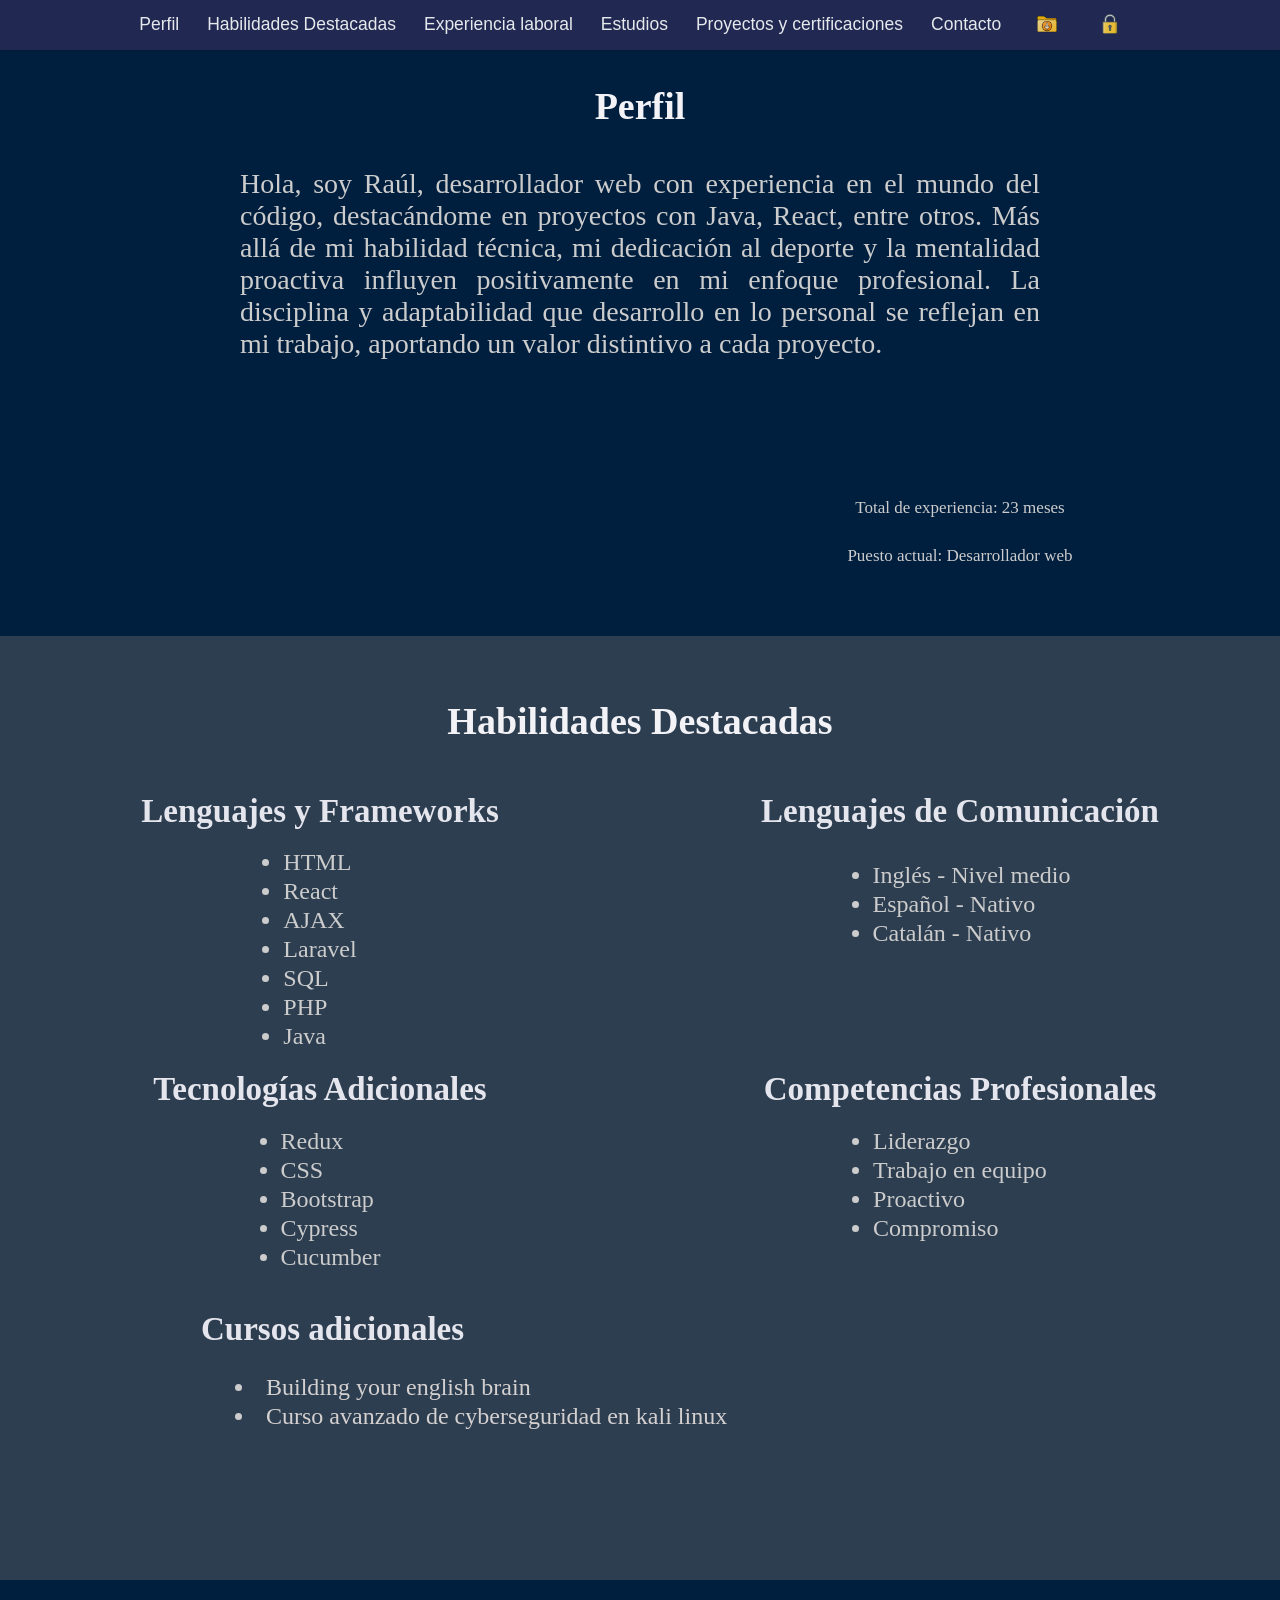
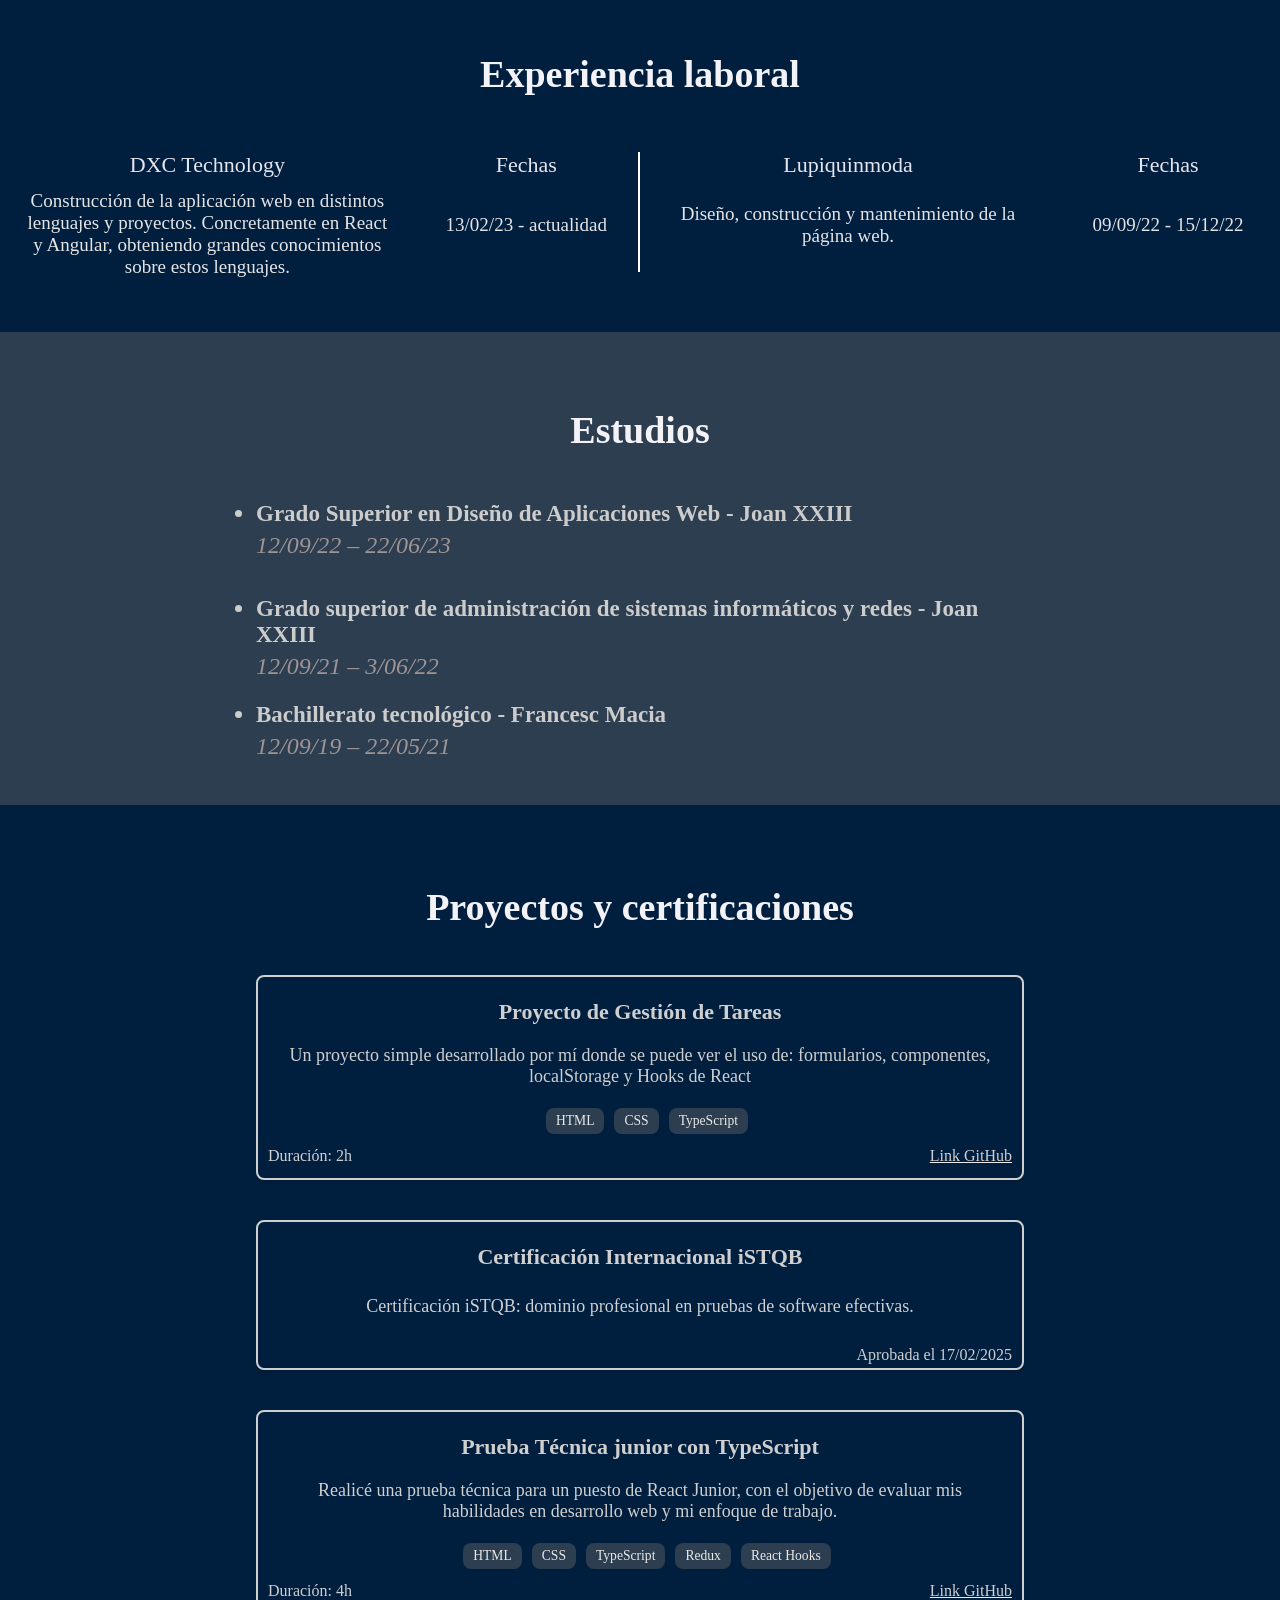
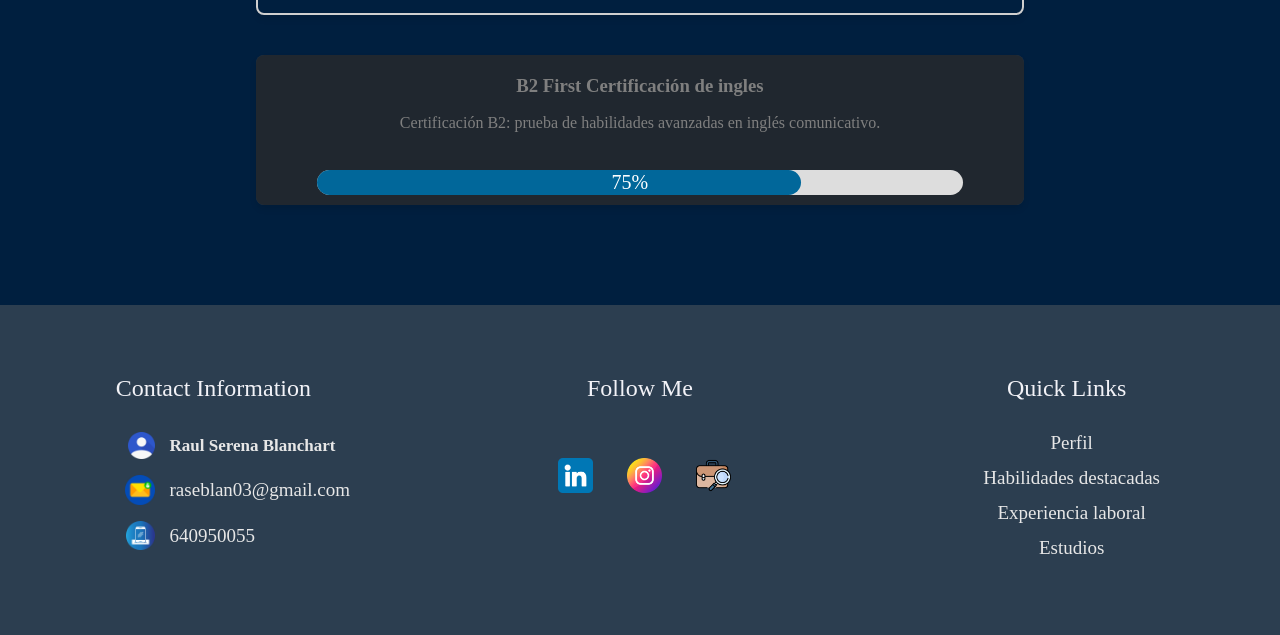
==== commit c589f02a: "subida codigo" ====
--- a/index.html
+++ b/index.html
@@ -267,9 +267,35 @@
                             <p class="proyecto-link">Aprobada el 17/02/2025</p>
                         </div>
                     </div>
-
-
-                </div>
+                </div>
+
+                <div class="prueba-tecnica">
+                    <h3 class="proyecto-titulossss">Prueba Técnica junior con TypeScript</h3>
+                    <div class="div_desc-prueba-tecnica">
+                        <p class="proyecto-descripcion">Realicé una prueba técnica para un puesto de React Junior, con el objetivo de evaluar mis habilidades en desarrollo web y mi enfoque de trabajo.</p>
+                    </div>
+
+
+                    <div class="prueba-tecnica-lenguajes">
+                        <span class="prueba-tecnica-lenguaje">HTML</span>
+                        <span class="proyecto-lenguaje">CSS</span>
+                        <span class="proyecto-lenguaje">TypeScript</span>
+                        <span class="proyecto-lenguaje">Redux</span>
+                        <span class="proyecto-lenguaje">React Hooks</span>
+                    </div>
+                    <div class="div_global">
+                        <div class="duracion-proyecto__div">
+                            <p>Duración: 4h</p>
+                        </div>
+                        <div class="proyecto-link__div">
+                            <a href="https://github.com/raseblan/prueba-tecnica-react-developer-movies.git" target="_blank" class="proyecto-link">Link GitHub</a>
+                        </div>
+                    </div>
+
+
+                </div>
+
+
 
                 <div class="proyecto1 disabled">
                     <div class="overlay">
@@ -283,8 +309,6 @@
                     <h3 class="text-proyectos" style="margin-bottom: 17px;">B2 First Certificación de ingles</h3>
                     <p class="p-proyectos">Certificación B2: prueba de habilidades avanzadas en inglés comunicativo.</p>
                 </div>
-
-                <!-- <a href="./pruebas.html">Pruebas técnicas realizadas</a> -->
             </div>
 
     </section>
--- a/style.css
+++ b/style.css
@@ -664,7 +664,9 @@
 }
 
 .duracion-proyecto__div,
-.proyecto a {
+.proyecto a,
+.prueba-tecnica a,
+.proyecto-link__div {
     font-size: 16px !important;
 }
 
@@ -689,6 +691,15 @@
 }
 
 .proyecto-lenguajes {
+    display: flex;
+    margin: 7px;
+    margin-bottom: 6px;
+    justify-content: center;
+    align-items: center;
+    width: 100%;
+}
+
+.prueba-tecnica-lenguajes {
     display: flex;
     margin: 7px;
     margin-bottom: 6px;
@@ -706,11 +717,29 @@
     font-size: 0.85rem;
 }
 
+.prueba-tecnica-lenguaje {
+    display: inline-block;
+    background: #2c3e50;
+    padding: 5px 10px;
+    border-radius: 8px;
+    margin: 5px;
+    font-size: 0.85rem;
+}
+
 .proyecto-link {
     color: #cfcfcf;
 }
 
 .div_desc {
+    width: 98%;
+    margin: 1%;
+    margin-top: 20px;
+    display: flex;
+    justify-content: center;
+    height: 50px;
+}
+
+.div_desc-prueba-tecnica {
     width: 98%;
     margin: 1%;
     margin-top: 20px;
@@ -731,6 +760,21 @@
 }
 
 .proyecto {
+    position: relative;
+    width: 60%;
+    height: 205px;
+    border-radius: 2px;
+    margin: 20px 0;
+    padding: 10px;
+    border-radius: 8px;
+    background: #002040b4;
+    color: rgb(234, 232, 232);
+    text-align: center;
+    box-shadow: 0px 4px 6px rgba(0, 0, 0, 0.1);
+    border: 2px solid #cfcfcf;
+}
+
+.prueba-tecnica {
     position: relative;
     width: 60%;
     height: 205px;
@@ -1237,6 +1281,9 @@
     .ochenta {
         font-size: 19px;
     }
+    .div_desc-prueba-tecnica {
+        height: 55px;
+    }
 }
 
 @media screen and (max-width: 850px) {
@@ -1353,6 +1400,10 @@
         width: 100%;
         margin: 20px 20px;
     }
+    .prueba-tecnica {
+        width: 100%;
+        margin: 20px 20px;
+    }
     .proyecto-certificacion {
         width: 100%;
         margin: 20px 20px;
@@ -1378,8 +1429,12 @@
     .proyecto-lenguaje {
         font-size: 12px;
     }
+    .prueba-tecnica-lenguaje {
+        font-size: 12px;
+    }
     .duracion-proyecto__div,
     .proyecto a,
+    .prueba-tecnica a,
     .proyecto-link__div-certificacion {
         font-size: 14px !important;
     }
@@ -1394,7 +1449,12 @@
     .proyecto-lenguajes {
         margin: 1px;
         margin-bottom: 5px;
-        margin-top: 19px;
+        margin-top: 18px;
+    }
+    .prueba-tecnica-lenguajes {
+        margin: 1px;
+        margin-bottom: 5px;
+        margin-top: 14px;
     }
     .div-abrir {
         padding: 2rem;
@@ -1495,6 +1555,20 @@
 /* este es el tamaño solo para movil */
 
 @media screen and (max-width: 499px) {
+    .prueba-tecnica {
+        height: 220px;
+    }
+    .proyecto-titulossss,
+    .proyecto-titulossss-certificacion {
+        font-size: 17px;
+    }
+    .proyecto-descripcion,
+    .proyecto-descripcion-certificacion {
+        font-size: 15px;
+    }
+    .prueba-tecnica-lenguaje {
+        font-size: 10px;
+    }
     .Tiempo-desarollando {
         display: flex;
         width: 100%;
@@ -1628,6 +1702,9 @@
     }
     .proyecto1,
     .proyecto {
+        margin: 15px 15px;
+    }
+    .prueba-tecnica {
         margin: 15px 15px;
     }
     .proyecto-certificacion {
@@ -1681,14 +1758,24 @@
         margin-bottom: 10px;
         margin-top: 19px;
     }
+    .prueba-tecnica-lenguajes {
+        margin: 1px;
+        margin-bottom: 10px;
+        margin-top: 19px;
+    }
 }
 
 @media screen and (max-width: 400px) {
     .proyecto-lenguaje {
         font-size: 11px;
     }
+    .prueba-tecnica-lenguaje {
+        font-size: 11px;
+    }
     .duracion-proyecto__div,
     .proyecto a,
+    .proyecto-link__div,
+    .prueba-tecnica a,
     .proyecto-link__div-certificacion {
         font-size: 13px !important;
     }
@@ -1698,7 +1785,7 @@
     }
     .proyecto-titulossss,
     .proyecto-titulossss-certificacion {
-        font-size: 17px;
+        font-size: 16px;
     }
     .Tiempo-desarollando-texto {
         width: 100%;
@@ -1755,6 +1842,19 @@
     .educacion-item-batx {
         width: 80%;
     }
+    .prueba-tecnica-lenguajes {
+        flex-wrap: wrap;
+        height: 56px;
+    }
+    .prueba-tecnica {
+        height: 225px;
+    }
+}
+
+@media screen and (max-width: 350px) {
+    .prueba-tecnica {
+        height: 249px;
+    }
 }
 
 @media screen and (max-width: 320px) {
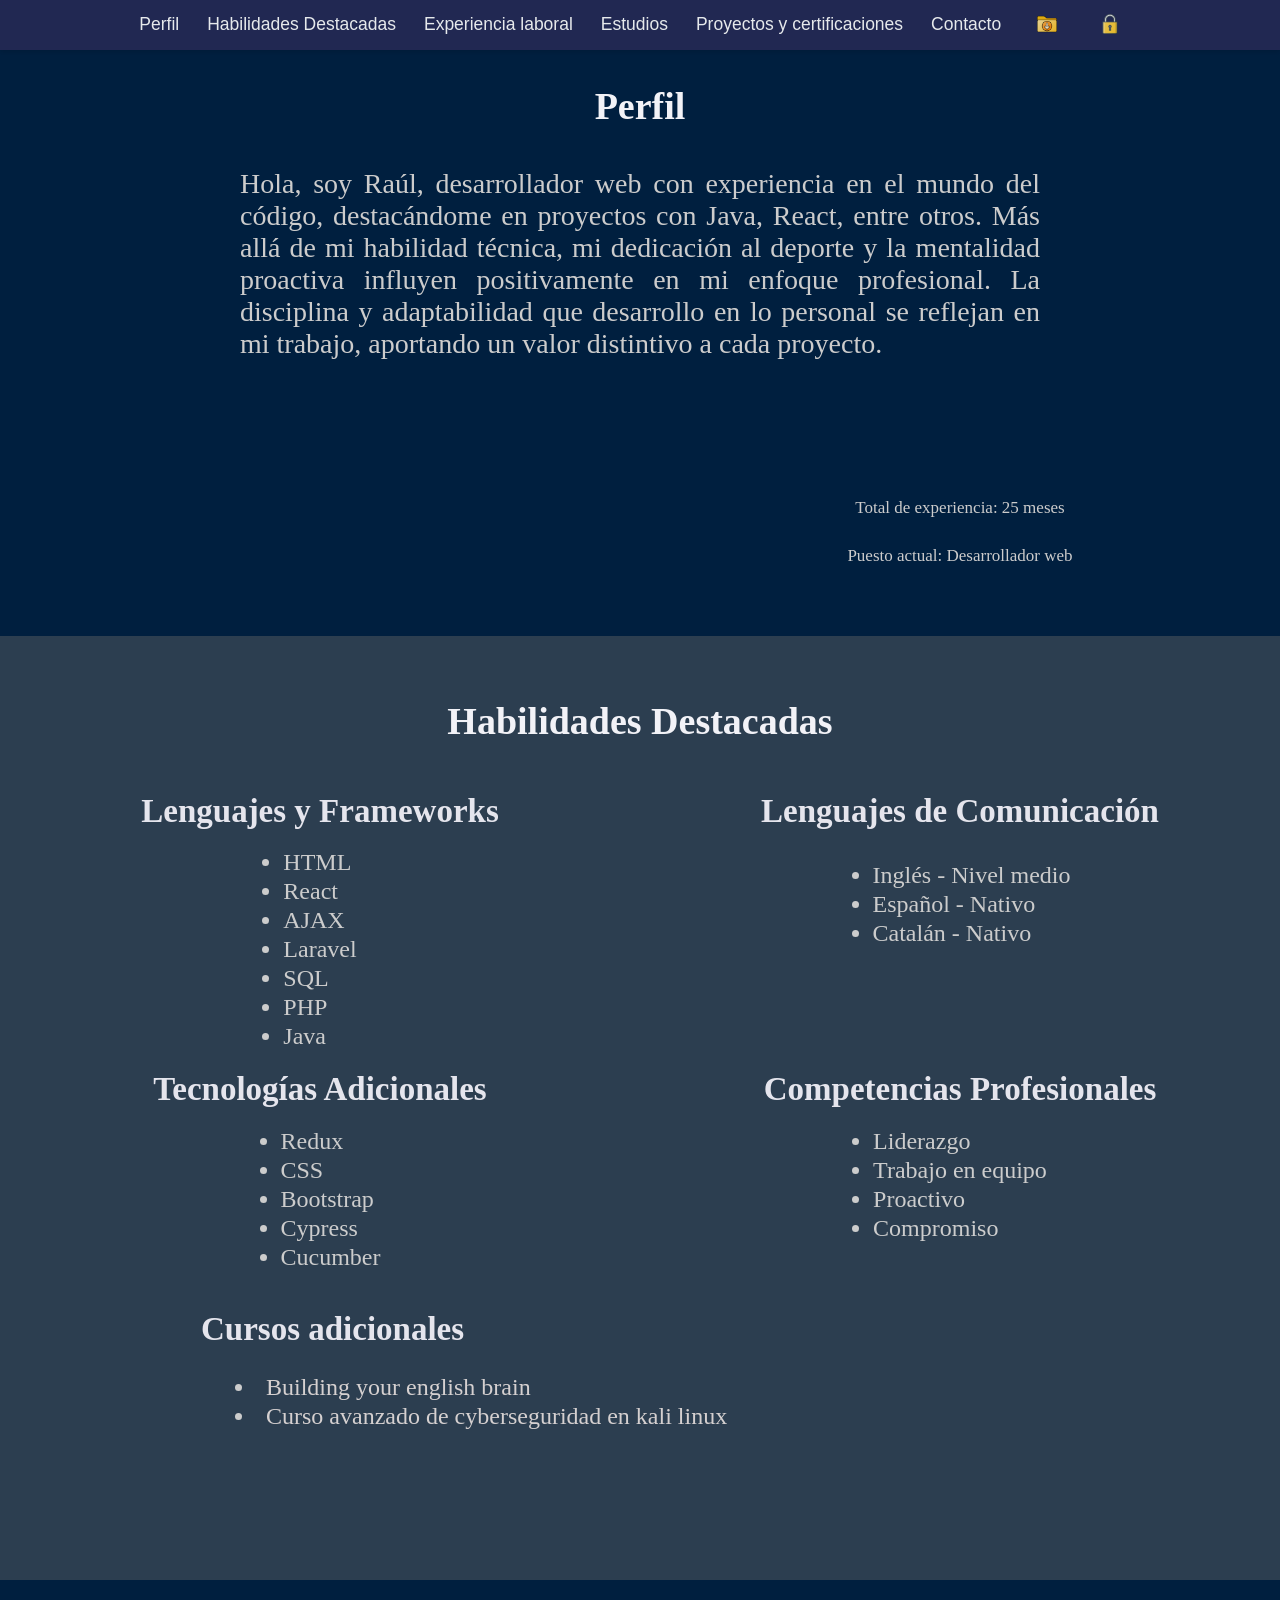
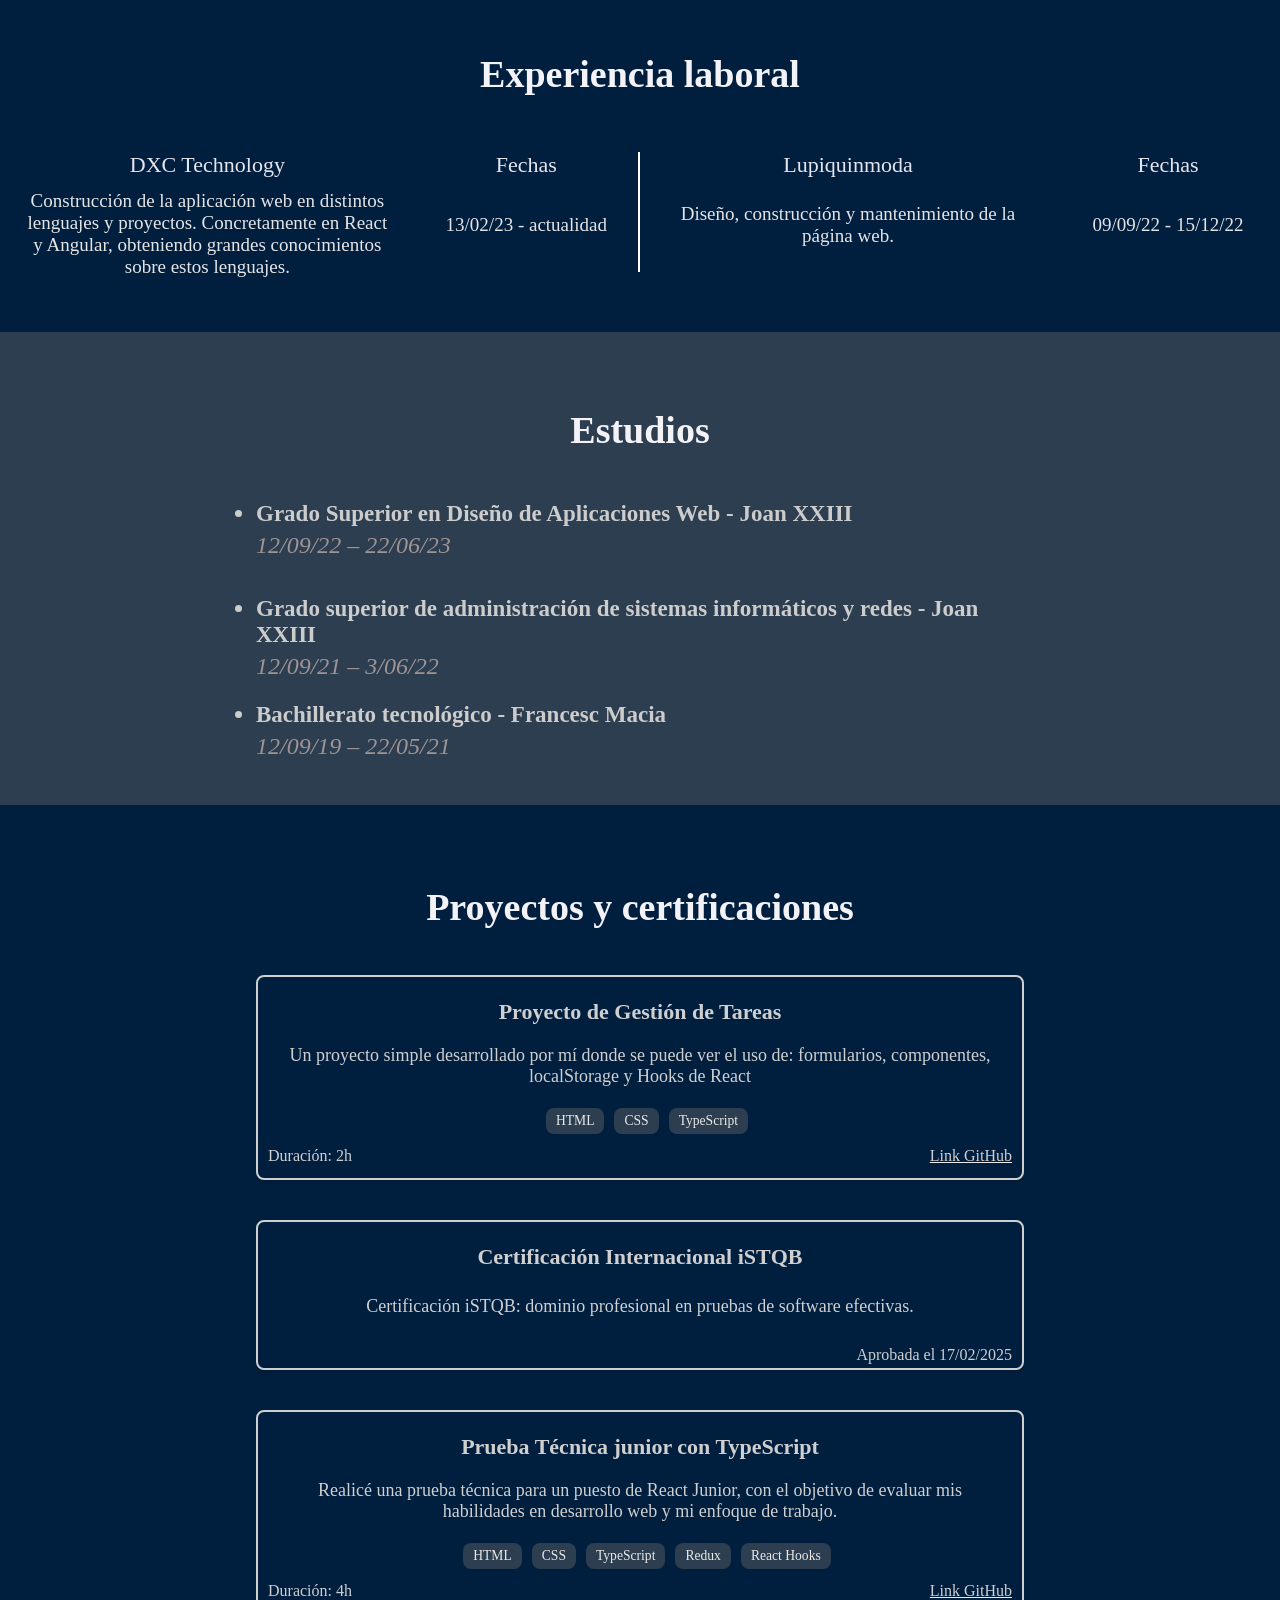
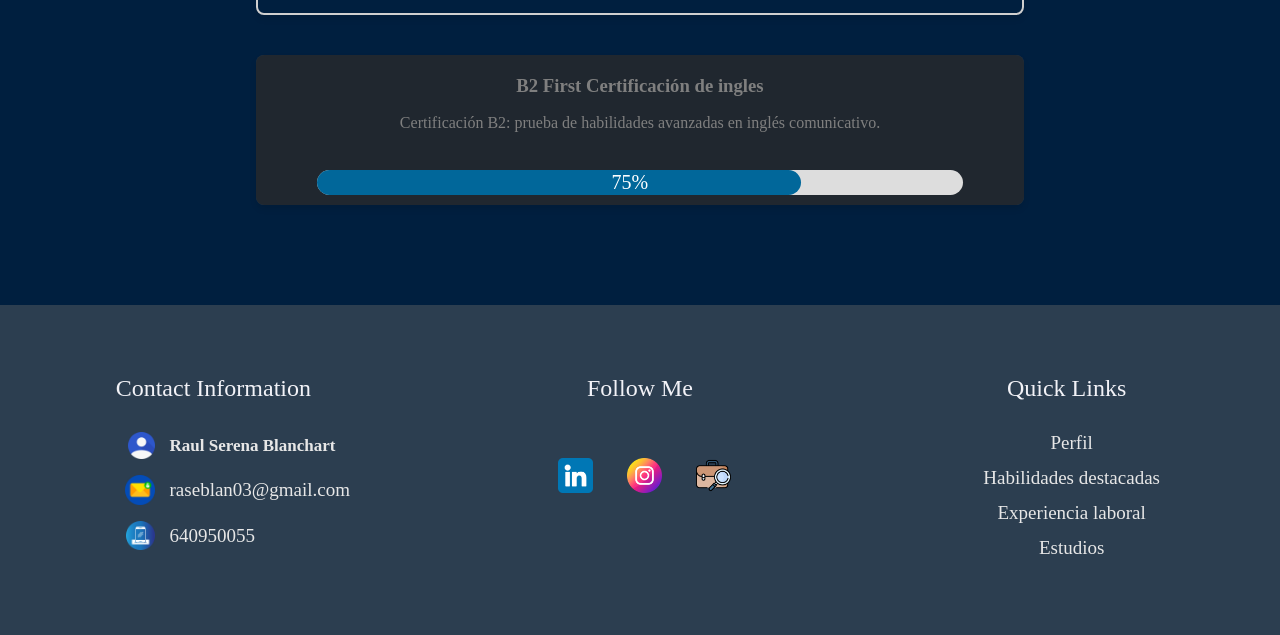
==== commit 2c12ba1f: "upload" ====
--- a/index.html
+++ b/index.html
@@ -58,7 +58,7 @@
         </div>
         <div class="contenedor-texto ">
             <div class="Tiempo-desarollando ">
-                <p class="Tiempo-desarollando-texto ">Total de experiencia: 23 meses </p>
+                <p class="Tiempo-desarollando-texto ">Total de experiencia: 25 meses </p>
                 <p class="Tiempo-desarollando-texto1 ">Puesto actual: Desarrollador web </p>
             </div>
         </div>
--- a/style.css
+++ b/style.css
@@ -1847,11 +1847,11 @@
         height: 56px;
     }
     .prueba-tecnica {
-        height: 225px;
-    }
-}
-
-@media screen and (max-width: 350px) {
+        height: 233px;
+    }
+}
+
+@media screen and (max-width: 331px) {
     .prueba-tecnica {
         height: 249px;
     }
